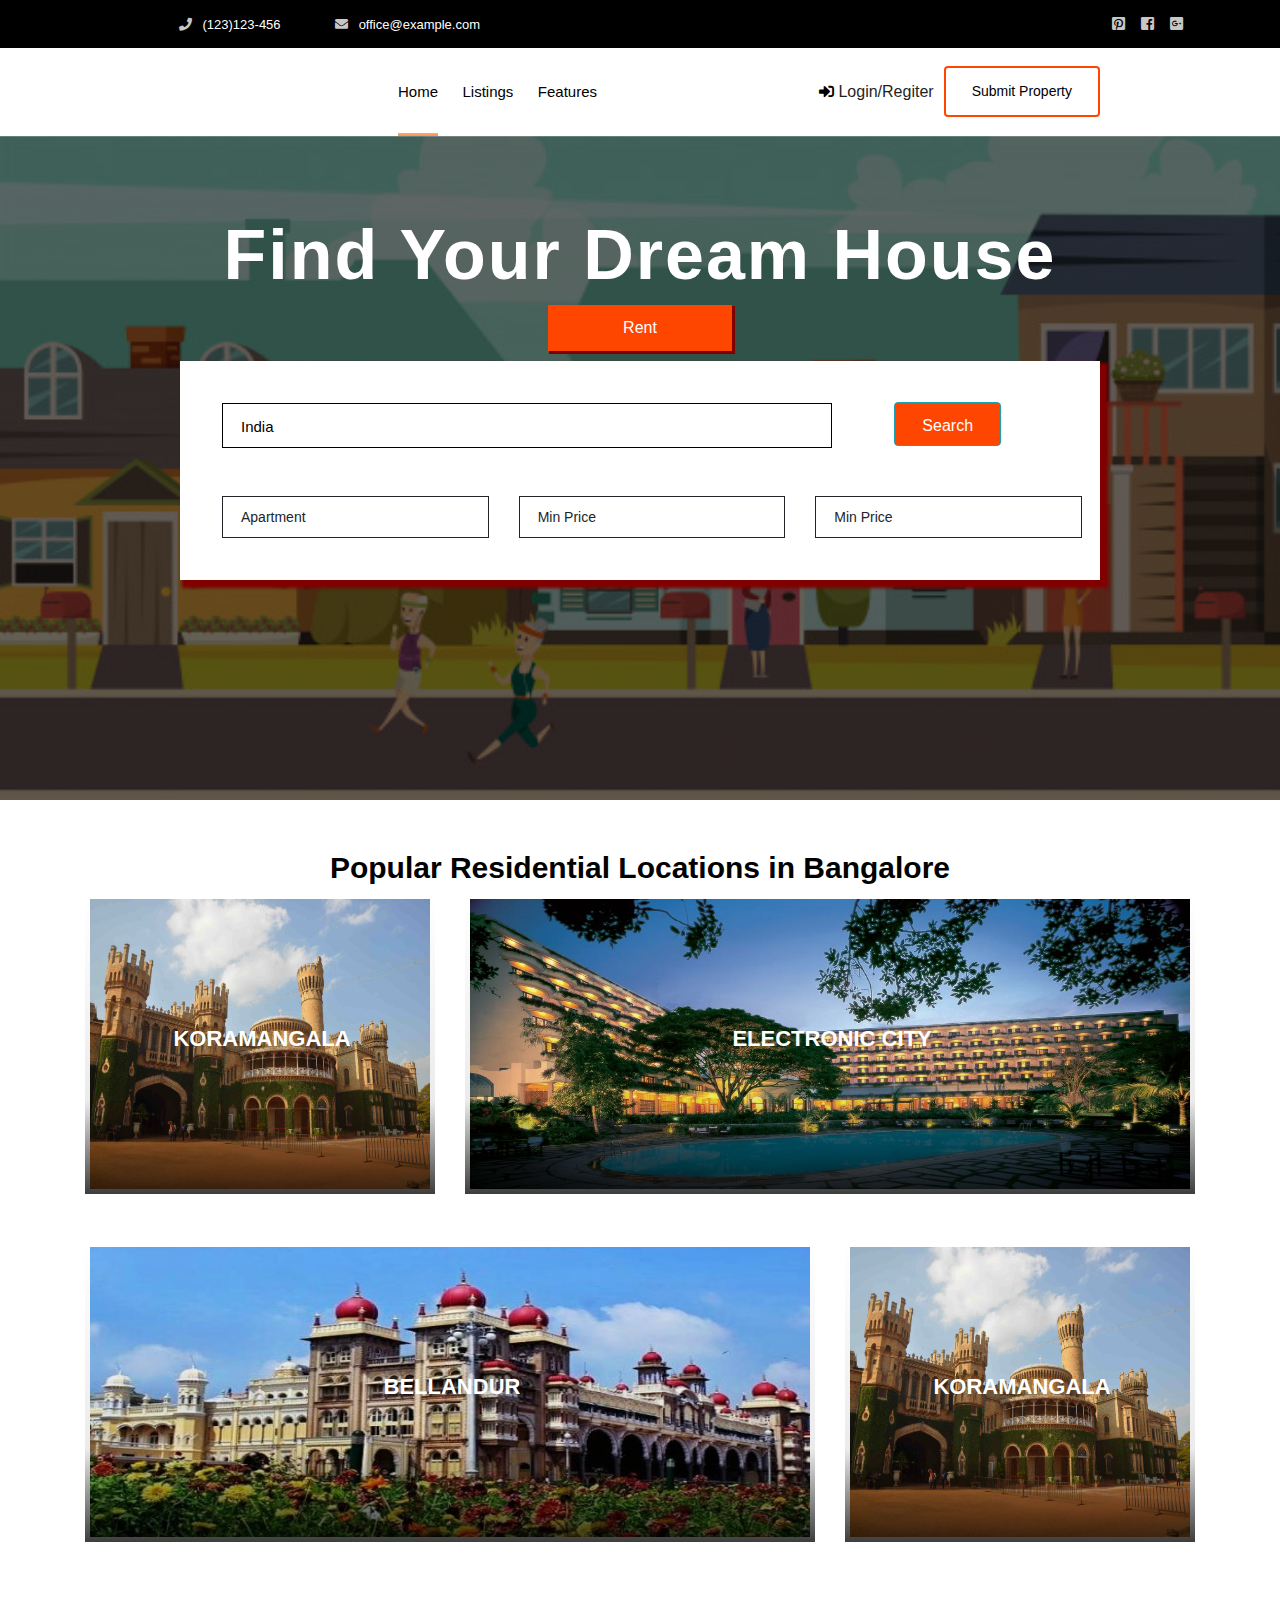
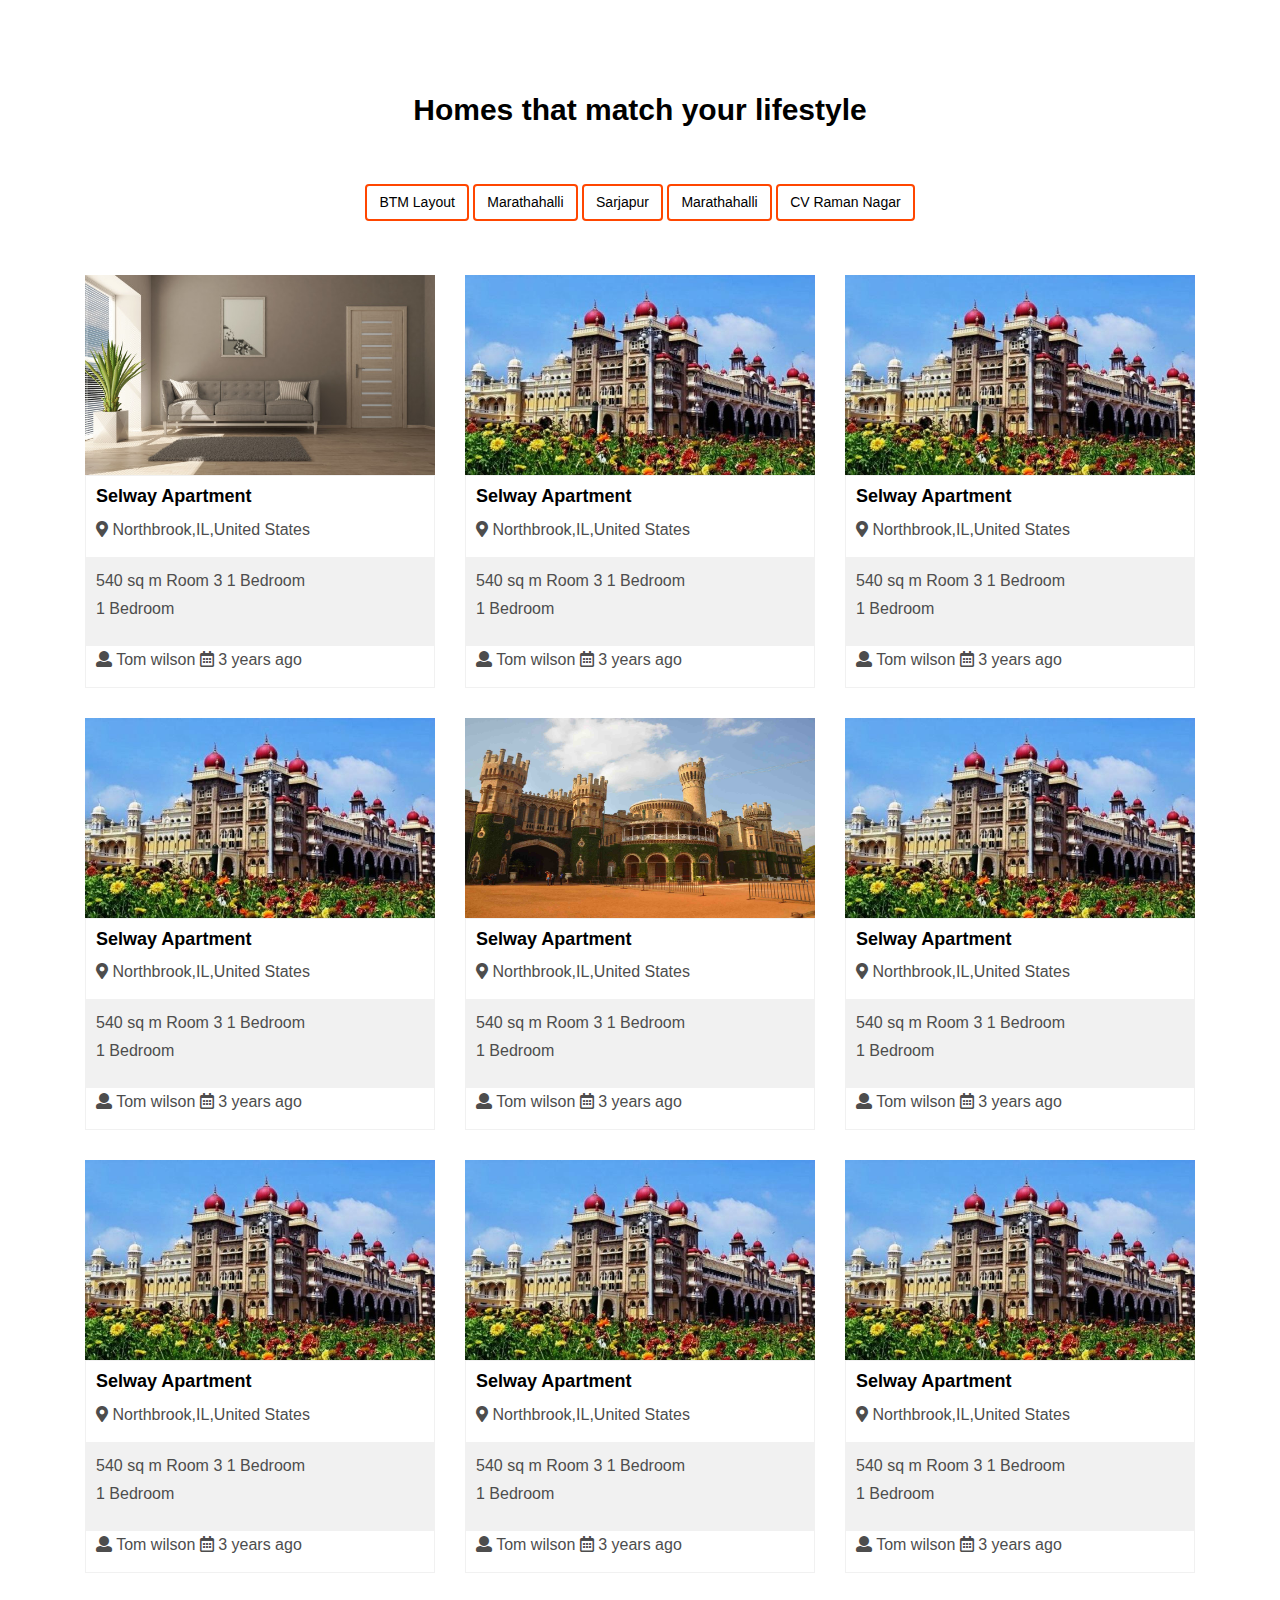
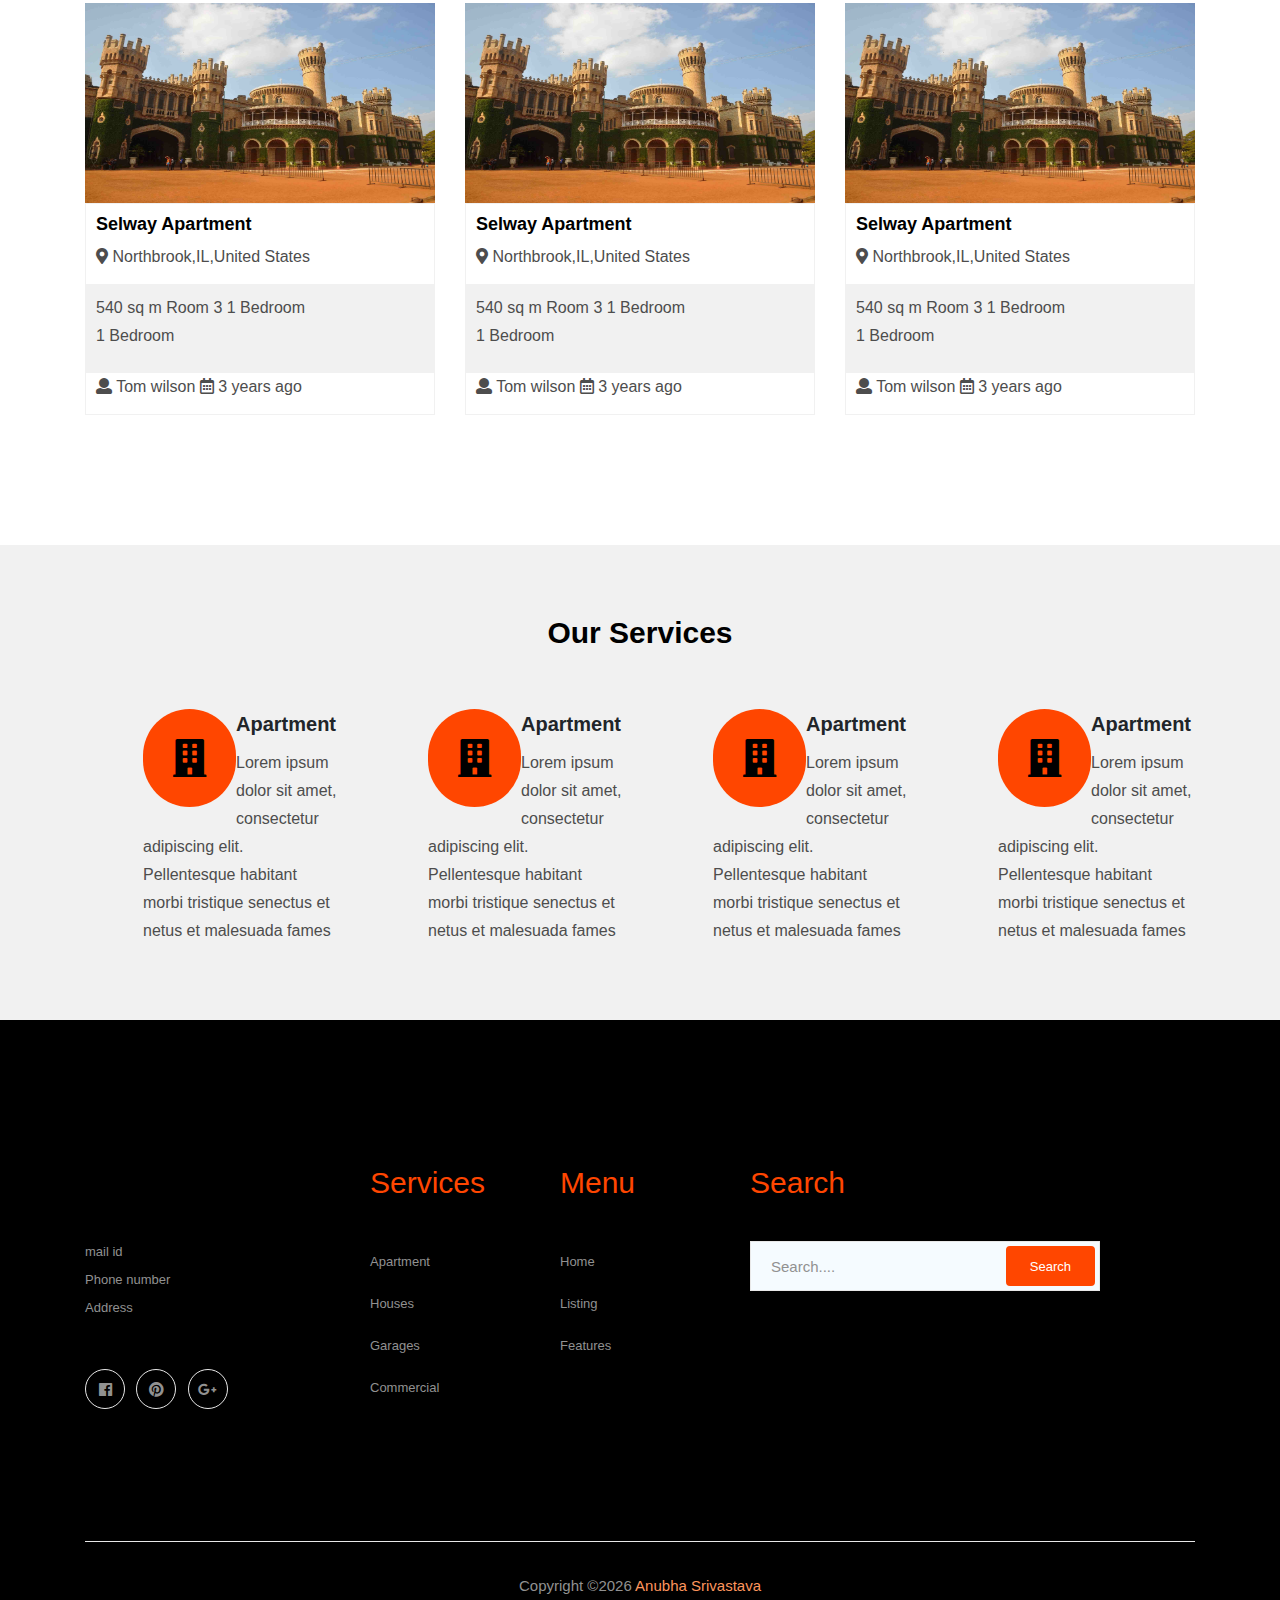
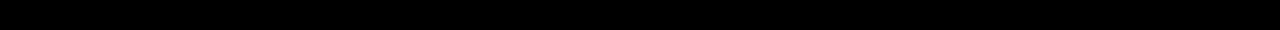
==== index.html @ 75711f3f "new design" ====
<!doctype html>
<html class="no-js" lang="zxx">

<head>
    <meta charset="utf-8">
    <meta http-equiv="x-ua-compatible" content="ie=edge">
    <title>My Rental Stay</title>
    <meta name="description" content="">
    <meta name="viewport" content="width=device-width, initial-scale=1">

  
    <link rel="shortcut icon" type="image/" href="img/">


    <!-- CSS here -->
    <link rel="stylesheet" href="css/bootstrap.min.css">
    <link rel="stylesheet" href="css/owl.carousel.min.css">
    <link rel="stylesheet" href="css/magnific-popup.css">
    <link rel="stylesheet" href="css/font-awesome.min.css">
    <link rel="stylesheet" href="css/themify-icons.css">
    <link rel="stylesheet" href="css/nice-select.css">
    <link rel="stylesheet" href="css/flaticon.css">
    <link rel="stylesheet" href="css/gijgo.css">
    <link rel="stylesheet" href="css/animate.css">
    <link rel="stylesheet" href="css/slick.css">
    <link rel="stylesheet" href="css/slicknav.css">
    <link rel="stylesheet" type="text/css" href="css/fontawesome-all.min.css">
    <link rel="stylesheet" href="https://ajax.googleapis.com/ajax/libs/jqueryui/1.11.2/themes/smoothness/jquery-ui.css">

    <link rel="stylesheet" href="css/style.css">

</head>

<body>
<!-- -->
    <!-- header-start -->
    <header>
        <div class="header-area ">
            <div class="header-top_area d-none d-lg-block">
                <div class="container">
                    <div class="row">
                        <div class="col-xl-5 col-md-5 ">
                            <div class="header_left">
                                 <div class="short_contact_list">
                                            <ul>
                                                 <li><a href="#"> <i class="fa fa-phone"></i> (123)123-456</a></li>
                                                <li><a href="#"> <i class="fa fa-envelope"></i> office@example.com</a></li>
                                            </ul>
                                        </div>
                            </div>
                        </div>
                        <div class="col-xl-7 col-md-7">
                            <div class="header_right d-flex">
                                   
                                        <div class="social_media_links">
                                            <a href="#">
                                               <i class="fab fa-pinterest-square"></i>
                                            </a>
                                            <a href="#">
                                                <i class="fab fa-facebook-square"></i>
                                            </a>
                                            <a href="#">
                                              <i class="fab fa-google-plus-square"></i>
                                            </a>
                                        </div>
                            </div>

                        </div>
                    </div>
                </div>
            </div>
            <div id="sticky-header" class="main-header-area">
                <div class="container">
                    <div class="header_bottom_border">
                        <div class="row align-items-center">
                            <div class="col-xl-2 col-lg-1">
                                <div class="logo">
                                    <a href="index.html">
                                        <img src="img/" alt="">
                                    </a>
                                </div>
                            </div>
                            <div class="col-xl-5 col-lg-6">
                                <div class="main-menu  d-none d-lg-block">
                                    <nav>
                                        <ul id="navigation">
                                            <li><a class="active" href="#">home</a></li>
                                            <li><a href="#l">Listings</a></li>
                                            <li><a href="#">Features<i class="ti-angle-down"></i></a>
                                            </li>
                                        </ul>
                                    </nav>
                                </div>
                            </div>
                            <div class="col-xl-4 col-lg-4 d-none d-lg-block">
                                <div class="Appointment">
                                    <div class="search_btn">
                                        <a href="#"><i class="fa fa-sign-in-alt" style="color: black;"></i> Login</a>/<a href="#">Regiter</a>
                                    </div>
                                    <div class="book_btn d-none d-lg-block">
                                        <a  href="#" class="btn btn-info" role="button" type="submit">Submit Property</a>
                                    </div>
                                </div>
                            </div>
                            <div class="col-12">
                                <div class="mobile_menu d-block d-lg-none"></div>
                            </div>
                        </div>
                    </div>

                </div>
            </div>
        </div>
    </header>
    <!-- header-end -->

    <!-- slider_area_start -->
    <div class="slider_area">
            <div class="single_slider  d-flex align-items-center slider_bg_1">
                    <div class="container">
                        <div class="row align-items-center">
                            <div class="col-xl-10 offset-xl-1">
                                <div class="slider_text text-center justify-content-center">
                                    <h3>Find your Dream House</h3>
                                    <div class="rent button">
                                   <a href="#">Rent</a></div>
                                </div>
                                <div class="property_form">
                                    <form action="#">
                                        <div class="row" >
                                            <div class="col-xl-9">

                                                <div class="form_wrap d-flex">
                                                        <div class="single-field max_width ">
                                                            
                                                                <select class="wide" >
                                                                        <option data-display="India">abc</option>
                                                                        <option value="1">abc</option>
                                                                        <option value="2">India</option>
                                                                </select>
                                                            </div>
                                                        

                                                        <div class="col-xl-3">
                                                             <div class="serach_icon">
                                                                    <a href="#" class="btn btn-info" role="button" type="submit">
                                                                             <i class="ti-search"></i>  
                                                                            Search
                                                                 </a></div>
                                                                
                                                                </div></div></div></div>
                                        <br>
                                                                <div class="row">
                                                                    <div class="col-xl-4">
                                                                        
                                                        <div class="single-field  ">
                                                              
                                                                <select class="wide" >
                                                                        <option data-display="Apartment">Apartment</option>
                                                                        <option value="1">Apartment</option>
                                                                        <option value="2">Apartment</option>
                                                                </select>
                                                            </div></div>
                                                            <div class="col-xl-4">
                                                                <div class="single-field  ">
                                                          <select class="wide" >
                                                                        <option data-display="Min Price">Min Price</option>
                                                                        <option value="1">1000</option>
                                                                        <option value="2">20000</option>
                                                                </select></div></div>
                                                      <div class="col-xl-4">
                                                                <div class="single-field ">
                                                          <select class="wide" >
                                                                        <option data-display="Min Price">Max Price</option>
                                                                        <option value="1">3000</option>
                                                                        <option value="2">40000</option>
                                                                </select></div></div>
                                                     
                                                           
                                                </div>
                                     
                                        
                                    </form>
                                </div>
                            </div>
                        </div>
                    </div>
                </div>
    </div>
    <!-- slider_area_end -->

    <!-- popular_property  -->
       <section id="popular_places">
         <div class="container text-center">
         <h2>Popular Residential Locations in Bangalore</h2>
         </div>
       <div class="container">
            <div class="row  mr-10  ">
                <div class="col-md-4 ">
                    <div class="box16">
                       <a href="#"><img src="img/popular_stay/place1.jpg" width="100%"></a> 
                        <div class="box-content">
                            <h2 class="title">Koramangala</h2>
                        </div>
                    </div>
                </div>
                <div class="col-md-8">
                    <div class="box16">
                       <a href="#"><img src="img/popular_stay/place2.jpg" width="100%"></a> 
                        <div class="box-content">
                            <h2 class="title">Electronic city</h2>
                        </div>
                    </div>
                </div>
            

            </div>
           
        <br><br>
    
            <div class="row mr-10">
                 <div class="col-md-8">
                    <div class="box16">
                        <a href="#"><img src="img/popular_stay/place3.jpg" width="100%"></a> 
                        <div class="box-content">
                            <h2 class="title">Bellandur</h2>
                        </div>
                    </div>
                </div>
                 <div class="col-md-4">
                    <div class="box16">
                       <a href="#"><img src="img/popular_stay/place1.jpg" width="100%"></a> 
                        <div class="box-content">
                            <h2 class="title">Koramangala</h2>
                        </div>
                    </div>
                </div>
            
            </div>
           
    
        
           </div>
     </section>
 <!-- choose your fav place -->
 <!--     filter -->
     <section id="popular_Stay">
          <div class="container text-center">
         <h2>Homes that match your lifestyle</h2>
         </div>
         <br><br>
             <div class="container"> 
        <div class="row">
            <div class="col-md-12">
               <div align="center">
            <button class="btn btn-default filter-button" data-filter="all">BTM Layout</button>
            <button class="btn btn-default filter-button" data-filter="hdpe">Marathahalli</button>
            <button class="btn btn-default filter-button" data-filter="sprinkle">Sarjapur</button>
            <button class="btn btn-default filter-button" data-filter="spray">Marathahalli</button>
            <button class="btn btn-default filter-button" data-filter="irrigation">CV Raman Nagar</button>
        </div>
            </div>
                 </div>
        <br/>

<div class="row">

            <div class="gallery_product col-lg-4 col-md-4 col-sm-4 col-xs-6 filter hdpe">
                  <a href="#"><img src="img/popular_stay/room-5.jpg" width="100%"></a>
                <div class="image-content"><div class="image-second-part"><h4>Selway Apartment</h4>
                <p><i class="fas fa-map-marker-alt"></i> Northbrook,IL,United States</p></div>
                <div class="image-features"><p>540 sq m <span></span><span></span> Room 3 <span></span><span></span>1 Bedroom<br>
                 1 Bedroom</div>
                <div class="image-footer-part"><p><i class="fas fa-user"></i> Tom wilson<span><span></span></span> <i class="far fa-calendar-alt"></i> 3 years ago</p></div>
            </div>
    </div>
            <div class="gallery_product col-lg-4 col-md-4 col-sm-4 col-xs-6 filter sprinkle">
            <a href="#"><img src="img/popular_stay/place3.jpg" width="100%"></a>
                   <div class="image-content"><div class="image-second-part"><h4>Selway Apartment</h4>
                <p><i class="fas fa-map-marker-alt"></i> Northbrook,IL,United States</p></div>
                <div class="image-features"><p>540 sq m <span></span><span></span> Room 3 <span></span><span></span>1 Bedroom<br>
                 1 Bedroom</div>
                <div class="image-footer-part"><p><i class="fas fa-user"></i> Tom wilson<span><span></span></span> <i class="far fa-calendar-alt"></i> 3 years ago</p></div>
            </div>
            </div>

            <div class="gallery_product col-lg-4 col-md-4 col-sm-4 col-xs-6 filter hdpe">
                <a href="#"><img src="img/popular_stay/place3.jpg" width="100%"></a> 
                   <div class="image-content"><div class="image-second-part"><h4>Selway Apartment</h4>
                <p><i class="fas fa-map-marker-alt"></i> Northbrook,IL,United States</p></div>
                <div class="image-features"><p>540 sq m <span></span><span></span> Room 3 <span></span><span></span>1 Bedroom<br>
                 1 Bedroom</div>
                <div class="image-footer-part"><p><i class="fas fa-user"></i> Tom wilson<span><span></span></span> <i class="far fa-calendar-alt"></i> 3 years ago</p></div>
            </div>
            </div>

            <div class="gallery_product col-lg-4 col-md-4 col-sm-4 col-xs-6 filter irrigation">
           <a href="#"><img src="img/popular_stay/place3.jpg" width="100%"></a> 
                   <div class="image-content"><div class="image-second-part"><h4>Selway Apartment</h4>
                <p><i class="fas fa-map-marker-alt"></i> Northbrook,IL,United States</p></div>
                <div class="image-features"><p>540 sq m <span></span><span></span> Room 3 <span></span><span></span>1 Bedroom<br>
                 1 Bedroom</div>
                <div class="image-footer-part"><p><i class="fas fa-user"></i> Tom wilson<span><span></span></span> <i class="far fa-calendar-alt"></i> 3 years ago</p></div>
            </div>
            </div>

            <div class="gallery_product col-lg-4 col-md-4 col-sm-4 col-xs-6 filter spray">
               <a href="#"><img src="img/popular_stay/place1.jpg" width="100%"></a>
                   <div class="image-content"><div class="image-second-part"><h4>Selway Apartment</h4>
                <p><i class="fas fa-map-marker-alt"></i> Northbrook,IL,United States</p></div>
                <div class="image-features"><p>540 sq m <span></span><span></span> Room 3 <span></span><span></span>1 Bedroom<br>
                 1 Bedroom</div>
                <div class="image-footer-part"><p><i class="fas fa-user"></i> Tom wilson<span><span></span></span> <i class="far fa-calendar-alt"></i> 3 years ago</p></div>
            </div>
            </div>

            <div class="gallery_product col-lg-4 col-md-4 col-sm-4 col-xs-6 filter irrigation">
                <a href="#"><img src="img/popular_stay/place3.jpg" width="100%"></a>
                   <div class="image-content"><div class="image-second-part"><h4>Selway Apartment</h4>
                <p><i class="fas fa-map-marker-alt"></i> Northbrook,IL,United States</p></div>
                <div class="image-features"><p>540 sq m <span></span><span></span> Room 3 <span></span><span></span>1 Bedroom<br>
                 1 Bedroom</div>
                <div class="image-footer-part"><p><i class="fas fa-user"></i> Tom wilson<span><span></span></span> <i class="far fa-calendar-alt"></i> 3 years ago</p></div>
            </div>
            </div>

            <div class="gallery_product col-lg-4 col-md-4 col-sm-4 col-xs-6 filter spray">
                 <a href="#"><img src="img/popular_stay/place3.jpg" width="100%"></a> 
                   <div class="image-content"><div class="image-second-part"><h4>Selway Apartment</h4>
                <p><i class="fas fa-map-marker-alt"></i> Northbrook,IL,United States</p></div>
                <div class="image-features"><p>540 sq m <span></span><span></span> Room 3 <span></span><span></span>1 Bedroom<br>
                 1 Bedroom</div>
                <div class="image-footer-part"><p><i class="fas fa-user"></i> Tom wilson<span><span></span></span> <i class="far fa-calendar-alt"></i> 3 years ago</p></div>
            </div>
            </div>

            <div class="gallery_product col-lg-4 col-md-4 col-sm-4 col-xs-6 filter irrigation">
                 <a href="#"><img src="img/popular_stay/place3.jpg" width="100%"></a> 
                   <div class="image-content"><div class="image-second-part"><h4>Selway Apartment</h4>
                <p><i class="fas fa-map-marker-alt"></i> Northbrook,IL,United States</p></div>
                <div class="image-features"><p>540 sq m <span></span><span></span> Room 3 <span></span><span></span>1 Bedroom<br>
                 1 Bedroom</div>
                <div class="image-footer-part"><p><i class="fas fa-user"></i> Tom wilson<span><span></span></span> <i class="far fa-calendar-alt"></i> 3 years ago</p></div>
            </div>
            </div>

            <div class="gallery_product col-lg-4 col-md-4 col-sm-4 col-xs-6 filter irrigation">
                <a href="#"><img src="img/popular_stay/place3.jpg" width="100%"></a>
                   <div class="image-content"><div class="image-second-part"><h4>Selway Apartment</h4>
                <p><i class="fas fa-map-marker-alt"></i> Northbrook,IL,United States</p></div>
                <div class="image-features"><p>540 sq m <span></span><span></span> Room 3 <span></span><span></span>1 Bedroom<br>
                 1 Bedroom</div>
                <div class="image-footer-part"><p><i class="fas fa-user"></i> Tom wilson<span><span></span></span> <i class="far fa-calendar-alt"></i> 3 years ago</p></div>
            </div>
            </div>

            <div class="gallery_product col-lg-4 col-md-4 col-sm-4 col-xs-6 filter hdpe">
                <a href="#"><img src="img/popular_stay/place1.jpg" width="100%"></a>
                   <div class="image-content"><div class="image-second-part"><h4>Selway Apartment</h4>
                <p><i class="fas fa-map-marker-alt"></i> Northbrook,IL,United States</p></div>
                <div class="image-features"><p>540 sq m <span></span><span></span> Room 3 <span></span><span></span>1 Bedroom<br>
                 1 Bedroom</div>
                <div class="image-footer-part"><p><i class="fas fa-user"></i> Tom wilson<span><span></span></span> <i class="far fa-calendar-alt"></i> 3 years ago</p></div>
            </div>
            </div>

            <div class="gallery_product col-lg-4 col-md-4 col-sm-4 col-xs-6 filter spray">
               <a href="#"><img src="img/popular_stay/place1.jpg" width="100%"></a>
                   <div class="image-content"><div class="image-second-part"><h4>Selway Apartment</h4>
                <p><i class="fas fa-map-marker-alt"></i> Northbrook,IL,United States</p></div>
                <div class="image-features"><p>540 sq m <span></span><span></span> Room 3 <span></span><span></span>1 Bedroom<br>
                 1 Bedroom</div>
                <div class="image-footer-part"><p><i class="fas fa-user"></i> Tom wilson<span><span></span></span> <i class="far fa-calendar-alt"></i> 3 years ago</p></div>
            </div>
            </div>

            <div class="gallery_product col-lg-4 col-md-4 col-sm-4 col-xs-6 filter sprinkle">
                <a href="#"><img src="img/popular_stay/place1.jpg" width="100%"></a>
                   <div class="image-content"><div class="image-second-part"><h4>Selway Apartment</h4>
                <p><i class="fas fa-map-marker-alt"></i> Northbrook,IL,United States</p></div>
                <div class="image-features"><p>540 sq m <span></span><span></span> Room 3 <span></span><span></span>1 Bedroom<br>
                 1 Bedroom</div>
                <div class="image-footer-part"><p><i class="fas fa-user"></i> Tom wilson<span><span></span></span> <i class="far fa-calendar-alt"></i> 3 years ago</p></div>
            </div>
            </div>
        </div>
    </div>
</section>
 <!-- choose your fav place ends -->

    <!-- services  -->
      

<section id="services">
    <div class="services-top">
        <div class="container">
            <div class="row text-center">
             <div class="container text-center">
         <h2>Our Services</h2>
         </div>
            </div>
            <div class="row">
                <div class="col-md-offset-1 col-sm-12 col-md-12 col-md-10">
                    <div class="services-list">
                        <div class="row">
                            <div class="col-sm-6 col-md-3 col-md-3">
                                <div class="service-block" style="visibility: visible;">
                                    <div class="text-block">
                                           <div class="ico fa fa-building highlight"></div>
                                        <div class="name">Apartment</div>
                                        <div class="info"></div>
                                        <div class="text"><p>Lorem ipsum dolor sit amet, consectetur adipiscing elit. Pellentesque habitant morbi tristique senectus et netus et malesuada fames</p> </div>
                                    </div>
                                </div>
                            </div>
                           <div class="col-sm-6 col-md-3 col-md-3">
                                <div class="service-block" style="visibility: visible;">
                                    <div class="text-block">
                                           <div class="ico fa fa-building highlight"></div>
                                        <div class="name">Apartment</div>
                                        <div class="info"></div>
                                        <div class="text"><p>Lorem ipsum dolor sit amet, consectetur adipiscing elit. Pellentesque habitant morbi tristique senectus et netus et malesuada fames</p> </div>
                                    </div>
                                </div>
                            </div>
                             <div class="col-sm-6 col-md-3 col-md-3">
                                <div class="service-block" style="visibility: visible;">
                                    <div class="text-block">
                                           <div class="ico fa fa-building highlight"></div>
                                        <div class="name">Apartment</div>
                                        <div class="info"></div>
                                        <div class="text"><p>Lorem ipsum dolor sit amet, consectetur adipiscing elit. Pellentesque habitant morbi tristique senectus et netus et malesuada fames</p> </div>
                                    </div>
                                </div>
                            </div>
                        <div class="col-sm-6 col-md-3 col-md-3">
                                <div class="service-block" style="visibility: visible;">
                                    <div class="text-block">
                                           <div class="ico fa fa-building highlight"></div>
                                        <div class="name">Apartment</div>
                                        <div class="info"></div>
                                        <div class="text"><p>Lorem ipsum dolor sit amet, consectetur adipiscing elit. Pellentesque habitant morbi tristique senectus et netus et malesuada fames</p> </div>
                                    </div>
                                </div>
                            </div>
                        </div>
                    </div>
                </div>
            </div>
        </div>
    </div>
</section>

    <!-- services  -->

    <!-- footer start -->
    <footer class="footer">
        <div class="footer_top">
            <div class="container">
                <div class="row">
                    <div class="col-xl-3 col-md-6 col-lg-3">
                        <div class="footer_widget">
                            <div class="footer_logo">
                                <a href="#">
                                    <img src="img/" alt="">
                                </a>
                            </div>
                            <p>
                                    <a href="#">mail id</a> <br>
                                    Phone number<br>
                                    Address
                            </p>
                            <div class="socail_links">
                                <ul>
                                    <li>
                                        <a href="#">
                                           <i class="fab fa-facebook"></i>
                                        </a>
                                    </li>
                                    <li>
                                        <a href="#">
                                           <i class="fab fa-pinterest"></i>
                                        </a>
                                    </li>
                                    <li>
                                        <a href="#">
                                            <i class="fab fa-google-plus-g"></i>
                                        </a>
                                    </li>
                                </ul>
                            </div>

                        </div>
                    </div>
                    <div class="col-xl-2 col-md-6 col-lg-3">
                        <div class="footer_widget">
                            <h2 class="footer_title">
                                    Services
                            </h2>
                            <ul>
                                <li><a href="#">Apartment</a></li>
                                <li><a href="#"> Houses</a></li>
                                <li><a href="#">Garages</a></li>
                                <li><a href="#">Commercial</a></li>
                            </ul>

                        </div>
                    </div>
                    <div class="col-xl-2 col-md-6 col-lg-2">
                        <div class="footer_widget">
                            <h3 class="footer_title">
                                    Menu
                            </h3>
                            <ul>
                                <li><a href="#">Home</a></li>
                                <li><a href="#">Listing</a></li>
                                <li><a href="#"> Features</a></li>
                                <li><a href="#"></a></li>
                            </ul>
                        </div>
                    </div>
                    <div class="col-xl-4 col-md-6 col-lg-4">
                            <div class="footer_widget">
                                    <h3 class="footer_title">
                                           Search
                                    </h3>
                                    <form action="#" class="newsletter_form">
                                        <input type="text" placeholder="Search....">
                                        <button type="submit" class="btn btn-info" role="button">Search</button>
                                    </form>
                                    <p class="newsletter_text"></p>
                                </div>
                    </div>
                </div>
            </div>
        </div>
        <div class="copy-right_text">
            <div class="container">
                <div class="footer_border"></div>
                <div class="row">
                    <div class="col-xl-12">
                        <p class="copy_right text-center">
                           
Copyright &copy;<script>document.write(new Date().getFullYear());</script>  <a href="#">Anubha Srivastava</a>
                        </p>
                    </div>
                </div>
            </div>
        </div>
    </footer>
    <!--/ footer end  -->

    <!-- link that opens popup -->
    
    <script src="https://cdnjs.cloudflare.com/ajax/libs/jquery/3.2.1/jquery.min.js"></script>
    <script src="https://static.codepen.io/assets/common/stopExecutionOnTimeout-de7e2ef6bfefd24b79a3f68b414b87b8db5b08439cac3f1012092b2290c719cd.js"></script>

    <script src=" https://cdnjs.cloudflare.com/ajax/libs/jqueryui/1.12.1/jquery-ui.min.js"> </script>
    <!-- JS here -->
    <script src="js/vendor/modernizr-3.5.0.min.js"></script>
    <!-- <script src="js/vendor/jquery-1.12.4.min.js"></script> -->
    <script src="js/popper.min.js"></script>
    <script src="js/bootstrap.min.js"></script>
    <script src="js/owl.carousel.min.js"></script>
    <script src="js/isotope.pkgd.min.js"></script>
    <script src="js/ajax-form.js"></script>
    <script src="js/waypoints.min.js"></script>
    <script src="js/jquery.counterup.min.js"></script>
    <script src="js/imagesloaded.pkgd.min.js"></script>
    <script src="js/scrollIt.js"></script>
    <script src="js/jquery.scrollUp.min.js"></script>
    <script src="js/wow.min.js"></script>
    <script src="js/nice-select.min.js"></script>
    <script src="js/jquery.slicknav.min.js"></script>
    <script src="js/jquery.magnific-popup.min.js"></script>
    <script src="js/plugins.js"></script>
    <!-- <script src="js/gijgo.min.js"></script> -->
    <script src="js/slick.min.js"></script>
   

    
    <!--contact js-->
    <script src="js/contact.js"></script>
    <script src="js/jquery.ajaxchimp.min.js"></script>
    <script src="js/jquery.form.js"></script>
    <script src="js/jquery.validate.min.js"></script>
    <script src="js/mail-script.js"></script>


    <script src="js/main.js"></script>
    <script>
        function collision($div1, $div2) {
            var x1 = $div1.offset().left;
            var w1 = 40;
            var r1 = x1 + w1;
            var x2 = $div2.offset().left;
            var w2 = 40;
            var r2 = x2 + w2;

            if (r1 < x2 || x1 > r2)
                return false;
            return true;
        }
        // Fetch Url value 
        var getQueryString = function (parameter) {
            var href = window.location.href;
            var reg = new RegExp('[?&]' + parameter + '=([^&#]*)', 'i');
            var string = reg.exec(href);
            return string ? string[1] : null;
        };
        // End url 
        // // slider call
        $('#slider').slider({
            range: true,
            min: 20,
            max: 200,
            step: 1,
            values: [getQueryString('minval') ? getQueryString('minval') : 20, getQueryString('maxval') ?
                getQueryString('maxval') :200
            ],

            slide: function (event, ui) {

                $('.ui-slider-handle:eq(0) .price-range-min').html( ui.values[0] + 'K');
                $('.ui-slider-handle:eq(1) .price-range-max').html( ui.values[1] + 'K');
                $('.price-range-both').html('<i>K' + ui.values[0] + ' - </i>K' + ui.values[1]);

                // get values of min and max
                $("#minval").val(ui.values[0]);
                $("#maxval").val(ui.values[1]);

                if (ui.values[0] == ui.values[1]) {
                    $('.price-range-both i').css('display', 'none');
                } else {
                    $('.price-range-both i').css('display', 'inline');
                }

                if (collision($('.price-range-min'), $('.price-range-max')) == true) {
                    $('.price-range-min, .price-range-max').css('opacity', '0');
                    $('.price-range-both').css('display', 'block');
                } else {
                    $('.price-range-min, .price-range-max').css('opacity', '1');
                    $('.price-range-both').css('display', 'none');
                }

            }
        });

        $('.ui-slider-range').append('<span class="price-range-both value"><i>' + $('#slider').slider('values', 0) +
            ' - </i>' + $('#slider').slider('values', 1) + '</span>');

        $('.ui-slider-handle:eq(0)').append('<span class="price-range-min value">' + $('#slider').slider('values', 0) +
            'k</span>');

        $('.ui-slider-handle:eq(1)').append('<span class="price-range-max value">' + $('#slider').slider('values', 1) +
            'k</span>');
    </script>
         <script>
     $(document).ready(function(){

    $(".filter-button").click(function(){
        var value = $(this).attr('data-filter');
        
        if(value == "all")
        {
            //$('.filter').removeClass('hidden');
            $('.filter').show('1000');
        }
        else
        {
//            $('.filter[filter-item="'+value+'"]').removeClass('hidden');
//            $(".filter").not('.filter[filter-item="'+value+'"]').addClass('hidden');
            $(".filter").not('.'+value).hide('3000');
            $('.filter').filter('.'+value).show('3000');
            
        }
    });
    
    if ($(".filter-button").removeClass("active")) {
$(this).removeClass("active");
}
$(this).addClass("active");

});
     </script>
</body>

</html>
---- css/nice-select.css ----
/*.nice-select {
  -webkit-tap-highlight-color: transparent;
  background-color: #fff;
  border-radius: 5px;
  border: solid 1px #e8e8e8;
  box-sizing: border-box;
  clear: both;
  cursor: pointer;
  display: block;
  float: left;
  font-family: inherit;
  font-size: 14px;
  font-weight: normal;
  height: 42px;
  line-height: 40px;
  outline: none;
  padding-left: 18px;
  padding-right: 30px;
  position: relative;
  text-align: left !important;
  -webkit-transition: all 0.2s ease-in-out;
  transition: all 0.2s ease-in-out;
  -webkit-user-select: none;
     -moz-user-select: none;
      -ms-user-select: none;
          user-select: none;
  white-space: nowrap;
  width: auto; }*/
  .nice-select {
    -webkit-tap-highlight-color: transparent;
    background-color: #fff;
    /* border-radius: 5px; */
    border: solid 1px;
    box-sizing: border-box;
    clear: both;
    cursor: pointer;
    display: block;
    float: left;
    font-family: inherit;
    font-size: 14px;
    font-weight: normal;
    height: 42px;
    line-height: 40px;
    outline: none;
    padding-left: 18px;
    padding-right: 30px;
    position: relative;
    text-align: left !important;
    -webkit-transition: all 0.2s ease-in-out;
    transition: all 0.2s ease-in-out;
    -webkit-user-select: none;
    -moz-user-select: none;
    -ms-user-select: none;
    user-select: none;
    white-space: nowrap;
    width: auto;
    margin: 12px;
}
  .nice-select:hover {
    border-color: #dbdbdb; }
  .nice-select:active, .nice-select.open, .nice-select:focus {
    border-color: #999; }


  .nice-select.disabled {
    border-color: #ededed;
    color: #999;
    pointer-events: none; }
    .nice-select.disabled:after {
      border-color: #cccccc; }
  .nice-select.wide {
    width: 100%; }
    .nice-select.wide .list {
      left: 0 !important;
      right: 0 !important; }
  .nice-select.right {
    float: right; }
    .nice-select.right .list {
      left: auto;
      right: 0; }
  .nice-select.small {
    font-size: 12px;
    height: 36px;
    line-height: 34px; }
    .nice-select.small:after {
      height: 4px;
      width: 4px; }
    .nice-select.small .option {
      line-height: 34px;
      min-height: 34px; }
  .nice-select .list {
    background-color: #fff;
    border-radius: 5px;
    box-shadow: 0 0 0 1px rgba(68, 68, 68, 0.11);
    box-sizing: border-box;
    margin-top: 4px;
    opacity: 0;
    overflow: hidden;
    padding: 0;
    pointer-events: none;
    position: absolute;
    top: 100%;
    left: 0;
    -webkit-transform-origin: 50% 0;
        -ms-transform-origin: 50% 0;
            transform-origin: 50% 0;
    -webkit-transform: scale(0.75) translateY(-21px);
        -ms-transform: scale(0.75) translateY(-21px);
            transform: scale(0.75) translateY(-21px);
    -webkit-transition: all 0.2s cubic-bezier(0.5, 0, 0, 1.25), opacity 0.15s ease-out;
    transition: all 0.2s cubic-bezier(0.5, 0, 0, 1.25), opacity 0.15s ease-out;
    z-index: 9; }
    .nice-select .list:hover .option:not(:hover) {
      background-color: transparent !important; }
  .nice-select .option {
    cursor: pointer;
    font-weight: 400;
    line-height: 40px;
    list-style: none;
    min-height: 40px;
    outline: none;
    padding-left: 18px;
    padding-right: 29px;
    text-align: left;
    -webkit-transition: all 0.2s;
    transition: all 0.2s; }
    .nice-select .option:hover, .nice-select .option.focus, .nice-select .option.selected.focus {
      background-color: #f6f6f6; }
    .nice-select .option.selected {
      font-weight: bold; }
    .nice-select .option.disabled {
      background-color: transparent;
      color: #999;
      cursor: default; }

.no-csspointerevents .nice-select .list {
  display: none; }

.no-csspointerevents .nice-select.open .list {
  display: block; }





  /* ,,,,,,,,,,,,,,,, */


  .nice-select:after {
    content: "\e64b";
    display: block;
    height: 5px;
    margin-top: -5px;
    pointer-events: none;
    position: absolute;
    right: 30px;
    top: 8px;
    transition: all 0.15s ease-in-out;
    width: 5px;
    font-family: 'themify';
    color: #ddd; }

    .nice-select.open:after {
 }
    .nice-select.open .list {
      opacity: 1;
      pointer-events: auto;
      -webkit-transform: scale(1) translateY(0);
          -ms-transform: scale(1) translateY(0);
              transform: scale(1) translateY(0); }
---- css/flaticon.css ----
/*
  	Flaticon icon font: Flaticon
  	Creation date: 07/09/2019 08:07
  	*/

	  @font-face {
		font-family: "Flaticon";
		src: url("../fonts/Flaticon.eot");
		src: url("../fonts/Flaticon.eot");
		src: url("../fonts/Flaticon.eot?#iefix") format("embedded-opentype"),
			 url("../fonts/Flaticon.woff2") format("woff2"),
			 url("../fonts/Flaticon.woff") format("woff"),
			 url("../fonts/Flaticon.ttf") format("truetype"),
			 url("../fonts/Flaticon.svg#Flaticon") format("svg");
		font-weight: normal;
		font-style: normal;
	  }
	  
	  @media screen and (-webkit-min-device-pixel-ratio:0) {
		@font-face {
		  font-family: "Flaticon";
		  src: url("./Flaticon.svg#Flaticon") format("svg");
		}
	  }
	  
	  [class^="flaticon-"]:before, [class*=" flaticon-"]:before,
	  [class^="flaticon-"]:after, [class*=" flaticon-"]:after {   
		font-family: Flaticon;
			  font-size: 20px;
	  font-style: normal;
	  margin-left: 20px;
	  }
	  
	.flaticon-legal-paper:before {
		content: "\e001";
	}
	.flaticon-case:before {
		content: "\e002";
	}
	.flaticon-survey:before {
		content: "\e003";
	}
	.flaticon-bar-chart:before {
		content: "\e004";
	}
	.flaticon-controls:before {
		content: "\e005";
	}
	.flaticon-puzzle:before {
		content: "\e006";
	}
	.flaticon-right:before {
		content: "\e007";
	}
---- css/gijgo.css ----
.gj-button {
    background-color: #f5f5f5;
    border: 1px solid #ddd;
    color: #000;
    border-radius: 3px;
    padding: 6px 10px;
    cursor: pointer;
}

.gj-unselectable {
    -webkit-touch-callout: none;
    -webkit-user-select: none;
    -khtml-user-select: none;
    -moz-user-select: none;
    -ms-user-select: none;
    user-select: none;
}

.gj-row {
    display: -webkit-box;
    display: -ms-flexbox;
    display: flex;
    -ms-flex-wrap: wrap;
    flex-wrap: wrap;
}

.gj-margin-left-5 {
    margin-left: 5px;
}

.gj-margin-left-10 {
    margin-left: 10px;
}

.gj-width-full {
    width: 100%;
}

.gj-cursor-pointer {
    cursor: pointer;
}

.gj-text-align-center {
    text-align: center;
}

.gj-font-size-16 {
    font-size: 16px;
}

.gj-hidden {
    display: none;
}

/** Material Design */
.gj-button-md {
    background: 0 0;
    border: none;
    border-radius: 2px;
    color: rgba(0, 0, 0, 0.87);
    position: relative;
    height: 36px;
    margin: 0;
    min-width: 64px;
    padding: 0 16px;
    display: inline-block;
    font-family: "Roboto","Helvetica","Arial",sans-serif;
    font-size: 1rem;
    font-weight: 500;
    text-transform: uppercase;
    letter-spacing: 0;
    overflow: hidden;
    will-change: box-shadow;
    transition: box-shadow .2s cubic-bezier(.4,0,1,1),background-color .2s cubic-bezier(.4,0,.2,1),color .2s cubic-bezier(.4,0,.2,1);
    outline: none;
    cursor: pointer;
    text-decoration: none;
    text-align: center;
    line-height: 36px;
    vertical-align: middle;
    overflow: hidden;
    -webkit-user-select: none;
    -moz-user-select: none;
    -ms-user-select: none;
    user-select: none;
}

.gj-button-md:hover {
    background-color: rgba(158,158,158,.2);
}

.gj-button-md:disabled {
    color: rgba(0,0,0,.26);
    background: 0 0;
}

.gj-button-md .material-icons,
.gj-button-md .gj-icon {
    vertical-align: middle;
    /*font-size: 1.3rem;
    margin-right: 4px;*/
}

.gj-button-md.gj-button-md-icon {
    width: 24px;
    height: 31px;
    min-width: 24px;
    padding: 0px;
    display: table;
}

.gj-button-md.gj-button-md-icon .material-icons,
.gj-button-md.gj-button-md-icon .gj-icon {
    display: table-cell;
    margin-right: 0px;
    width: 24px;
    height: 24px;
}

.gj-button-md.active {
    background-color: rgba(158,158,158,.4);
}

.gj-button-md-group {
    position: relative;
    display: inline-block;
    vertical-align: middle;
}

.gj-textbox-md {
    border: none;
    border-bottom: 1px solid rgba(0,0,0,.42);
    display: block;
    font-family: "Helvetica","Arial",sans-serif;
    font-size: 16px;
    line-height: 16px;
    padding: 4px 0px;
    margin: 0;
    width: 100%;
    background: 0 0;
    text-align: left;
    color: rgba(0,0,0,.87);
}

.gj-textbox-md:focus,
.gj-textbox-md:active {
    border-bottom: 2px solid rgba(0,0,0,.42);
    outline: none;
}

.gj-textbox-md::placeholder {
    color: #8e8e8e;
}

.gj-textbox-md:-ms-input-placeholder {
    color: #8e8e8e;
}

.gj-textbox-md::-ms-input-placeholder {
    color: #8e8e8e;
}

.gj-md-spacer-24 {
    min-width: 24px;
    width: 24px;
    display: inline-block;
}

.gj-md-spacer-32 {
    min-width: 32px;
    width: 32px;
    display: inline-block;
}

.gj-modal {
    position: fixed;
    top: 0;
    right: 0;
    bottom: 0;
    left: 0;
    z-index: 1203;
    display: none;
    overflow: hidden;
    -webkit-overflow-scrolling: touch;
    outline: 0;
    background-color: rgba(0, 0, 0, 0.54118);
    transition: 200ms ease opacity;
    will-change: opacity;
}

/* List */
ul.gj-list li [data-role="wrapper"] {
    display: table;
    width: 100%;
}

ul.gj-list li [data-role="checkbox"] {
    display: table-cell;
    vertical-align:middle;
    text-align:center;
}

ul.gj-list li [data-role="image"] {
    display: table-cell;
    vertical-align:middle;
    text-align:center;
}

ul.gj-list li [data-role="display"] {
    display: table-cell;
    vertical-align:middle;
    cursor: pointer;
}

ul.gj-list li [data-role="display"]:empty:before {
  content: "\200b"; /* unicode zero width space character */
}

/* List - Bootstrap */
ul.gj-list-bootstrap {
    padding-left: 0px;
    margin-bottom: 0px;
}

ul.gj-list-bootstrap li {
    padding: 0px;
}

ul.gj-list-bootstrap li [data-role="wrapper"] {
    padding: 0px 10px;
}

ul.gj-list-bootstrap li [data-role="checkbox"] {
    width: 24px;
    padding: 3px;
}

ul.gj-list-bootstrap li [data-role="image"] {
    width: 24px;
    height: 24px;
}

ul.gj-list-bootstrap li [data-role="display"] {
    padding: 8px 0px 8px 4px;
}

.list-group-item.active ul li, .list-group-item.active:focus ul li, .list-group-item.active:hover ul li {
    text-shadow: none;
    color:initial;
}

/* List - Material Design */
ul.gj-list-md {
    padding: 0px;
    list-style: none;
    list-style-type: none;
    line-height: 24px;
    letter-spacing: 0;
    color: #616161; /* Gray 700 */
}

ul.gj-list-md li {
    display: list-item;
    list-style-type: none;
    padding: 0px;
    min-height: unset;
    box-sizing: border-box;
    align-items: center;
    cursor: default;
    overflow: hidden;

    font-family: "Roboto","Helvetica","Arial",sans-serif;
    font-size: 16px;
    font-weight: 400;
    letter-spacing: .04em;
    line-height: 1;
    
    -webkit-flex-direction: row;
    -ms-flex-direction: row;
    flex-direction: row;
    -webkit-flex-wrap: nowrap;
    -ms-flex-wrap: nowrap;
    flex-wrap: nowrap;
}

ul.gj-list-md li [data-role="checkbox"] {
    height: 24px;
    width: 24px;
}

ul.gj-list-md li [data-role="image"] {
    height: 24px;
    width: 24px;
}

ul.gj-list-md li [data-role="display"] {
    padding: 8px 0px 8px 5px;
    order: 0;
    flex-grow: 2;
    text-decoration: none;
    box-sizing: border-box;
    align-items: center;
    text-align: left;
    color: rgba(0,0,0,.87);
}

ul.gj-list-md li.disabled>[data-role="wrapper"]>[data-role="display"] {
    color: #9E9E9E; /* Gray 500 */
}

.gj-list-md-active {
    background: #e0e0e0;
    color: #3f51b5;
}


/* Picker */
.gj-picker {
    position: absolute;
    z-index: 1203;
    background-color: #fff;
}

.gj-picker .selected {
    color: #fff;
}

/* Material Design */
.gj-picker-md {
    font-family: "Roboto","Helvetica","Arial",sans-serif;
    font-size: 16px;
    font-weight: 400;
    letter-spacing: .04em;
    line-height: 1;
    color: rgba(0,0,0,.87);
    border: 1px solid #E0E0E0;
}

.gj-modal .gj-picker-md {
    border: 0px;
}

.gj-picker-md [role="header"] {
    color: rgba(255, 255, 255, 0.54);
    display: flex;
    background: #2196f3;
    align-items: baseline;
    user-select: none;
    justify-content: center;
}

.gj-picker-md [role="footer"] {
    float: right;
    padding: 10px;
}

.gj-picker-md [role="footer"] button.gj-button-md {
    color: #2196f3;
    font-weight: bold;
    font-size: 13px;
}

/* Bootstrap */
.gj-picker-bootstrap {
    border-radius: 4px;
    border: 1px solid #E0E0E0;
}

.gj-picker-bootstrap .selected {
    color: #888;
}

.gj-picker-bootstrap [role="header"] {
    background: #eee;
    color: #AAA;
}
@font-face {
    font-family: 'gijgo-material';
    src: url('../fonts/gijgo-material.eot?235541');
    src: url('../fonts/gijgo-material.eot?235541#iefix') format('embedded-opentype'), url('../fonts/gijgo-material.ttf?235541') format('truetype'), url('../fonts/gijgo-material.woff?235541') format('woff'), url('../fonts/gijgo-material.svg?235541#gijgo-material') format('svg');
    font-weight: normal;
    font-style: normal;
}

.gj-icon {
    /* use !important to prevent issues with browser extensions that change fonts */
    font-family: 'gijgo-material' !important;
    font-size: 24px;
    speak: none;
    font-style: normal;
    font-weight: normal;
    font-variant: normal;
    text-transform: none;
    line-height: 1;
    /* Enable Ligatures ================ */
    letter-spacing: 0;
    -webkit-font-feature-settings: "liga";
    -moz-font-feature-settings: "liga=1";
    -moz-font-feature-settings: "liga";
    -ms-font-feature-settings: "liga" 1;
    font-feature-settings: "liga";
    -webkit-font-variant-ligatures: discretionary-ligatures;
    font-variant-ligatures: discretionary-ligatures;
    /* Better Font Rendering =========== */
    -webkit-font-smoothing: antialiased;
    -moz-osx-font-smoothing: grayscale;
}

.gj-icon.undo:before {
    content: "\e900";
}

.gj-icon.vertical-align-top:before {
    content: "\e901";
}

.gj-icon.vertical-align-center:before {
    content: "\e902";
}

.gj-icon.vertical-align-bottom:before {
    content: "\e903";
}

.gj-icon.arrow-dropup:before {
    content: "\e904";
}

.gj-icon.clock:before {
    content: "\e905";
}

.gj-icon.refresh:before {
    content: "\e906";
}

.gj-icon.last-page:before {
    content: "\e907";
}

.gj-icon.first-page:before {
    content: "\e908";
}

.gj-icon.cancel:before {
    content: "\e909";
}

.gj-icon.clear:before {
    content: "\e90a";
}

.gj-icon.check-circle:before {
    content: "\e90b";
}

.gj-icon.delete:before {
    content: "\e90c";
}

.gj-icon.arrow-upward:before {
    content: "\e90d";
}

.gj-icon.arrow-forward:before {
    content: "\e90e";
}

.gj-icon.arrow-downward:before {
    content: "\e90f";
}

.gj-icon.arrow-back:before {
    content: "\e910";
}

.gj-icon.list-numbered:before {
    content: "\e911";
}

.gj-icon.list-bulleted:before {
    content: "\e912";
}

.gj-icon.indent-increase:before {
    content: "\e913";
}

.gj-icon.indent-decrease:before {
    content: "\e914";
}

.gj-icon.redo:before {
    content: "\e915";
}

.gj-icon.align-right:before {
    content: "\e916";
}

.gj-icon.align-left:before {
    content: "\e917";
}

.gj-icon.align-justify:before {
    content: "\e918";
}

.gj-icon.align-center:before {
    content: "\e919";
}

.gj-icon.strikethrough:before {
    content: "\e91a";
}

.gj-icon.italic:before {
    content: "\e91b";
}

.gj-icon.underlined:before {
    content: "\e91c";
}

.gj-icon.bold:before {
    content: "\e91d";
}

.gj-icon.arrow-dropdown:before {
    content: "\e91e";
}

.gj-icon.done:before {
    content: "\e91f";
}

.gj-icon.pencil:before {
    content: "\e920";
}

.gj-icon.minus:before {
    content: "\e921";
}

.gj-icon.plus:before {
    content: "\e922";
}

.gj-icon.chevron-up:before {
    content: "\e923";
}

.gj-icon.chevron-right:before {
    content: "\e924";
}

.gj-icon.chevron-down:before {
    content: "\e925";
}

.gj-icon.chevron-left:before {
    content: "\e926";
}

.gj-icon.event:before {
    content: "\e927";
}
.gj-draggable {
    cursor: move;
}
.gj-resizable-handle {
    position: absolute;
    font-size: 0.1px;
    display: block;
    -ms-touch-action: none;
    touch-action: none;
    z-index: 1203;
}

.gj-resizable-n {
    cursor: n-resize;
    height: 7px;
    width: 100%;
    top: -5px;
    left: 0;
}
.gj-resizable-e {
    cursor: e-resize;
    width: 7px;
    right: -5px;
    top: 0;
    height: 100%;
}
.gj-resizable-s {
    cursor: s-resize;
    height: 7px;
    width: 100%;
    bottom: -5px;
    left: 0;
}
.gj-resizable-w {
	cursor: w-resize;
	width: 7px;
	left: -5px;
	top: 0;
	height: 100%;
}
.gj-resizable-se {
	cursor: se-resize;
	width: 12px;
	height: 12px;
	right: 1px;
	bottom: 1px;
}
.gj-resizable-sw {
	cursor: sw-resize;
	width: 9px;
	height: 9px;
	left: -5px;
	bottom: -5px;
}
.gj-resizable-nw {
	cursor: nw-resize;
	width: 9px;
	height: 9px;
	left: -5px;
	top: -5px;
}
.gj-resizable-ne {
	cursor: ne-resize;
	width: 9px;
	height: 9px;
	right: -5px;
	top: -5px;
}

.gj-dialog-footer {
    position: absolute;
    bottom: 0px;
    width: 100%;
    margin-top: 0px;
}

.gj-dialog-scrollable [data-role="body"] {
    overflow-x: hidden;
    overflow-y: scroll;
}

/** Bootstrap 3 **/
.gj-dialog-bootstrap {
    overflow: hidden;
    z-index: 1202;
}

.gj-dialog-bootstrap [data-role="title"] {
    display: inline;
}
.gj-dialog-bootstrap [data-role="close"] {
    line-height: 1.42857143;
}

/** Bootstrap 4 **/
.gj-dialog-bootstrap4 {
    overflow: hidden;
    z-index: 1202;
}

.gj-dialog-bootstrap4 [data-role="title"] {
    display: inline;
}
.gj-dialog-bootstrap4 [data-role="close"] {
    line-height: 1.5;
}

/** Material Design **/
.gj-dialog-md {
    background-color: #FFF;
    overflow: hidden;
    border: none;
    box-shadow: 0 11px 15px -7px rgba(0,0,0,.2), 0 24px 38px 3px rgba(0,0,0,.14), 0 9px 46px 8px rgba(0,0,0,.12);
    box-sizing: border-box;
    position: relative;
    display: -webkit-box;
    display: -webkit-flex;
    display: -ms-flexbox;
    display: flex;
    -webkit-box-orient: vertical;
    -webkit-box-direction: normal;
    -webkit-flex-direction: column;
    -ms-flex-direction: column;
    flex-direction: column;
    -webkit-background-clip: padding-box;
    background-clip: padding-box;
    outline: 0;
    z-index: 1202;
}

.gj-dialog-md-header {
    padding: 24px 24px 0px 24px;
    font-family: "Roboto","Helvetica","Arial",sans-serif;
}

.gj-dialog-md-title {
    margin: 0;
    font-weight: 400;
    display: inline;
    line-height: 28px;
    font-size: 20px;
}

.gj-dialog-md-close {
    -webkit-appearance: none;
    padding: 0;
    cursor: pointer;
    background: 0 0;
    border: 0;
    float: right;
    line-height: 28px;
    font-size: 28px;
}

.gj-dialog-md-body {
    padding: 20px 24px 24px 24px;
    color: rgba(0,0,0,.54);
    font-family: "Helvetica","Arial",sans-serif;
    font-size: 14px;
    font-weight: 400;
    line-height: 20px;
}

.gj-dialog-md-footer {
    padding: 8px 8px 8px 24px;
    display: -webkit-flex;
    display: -ms-flexbox;
    display: flex;
    -webkit-flex-direction: row-reverse;
    -ms-flex-direction: row-reverse;
    flex-direction: row-reverse;
    -webkit-flex-wrap: wrap;
    -ms-flex-wrap: wrap;
    flex-wrap: wrap;

    box-sizing: border-box;
}

.gj-dialog-md-footer>*:first-child {
    margin-right: 0;
}

.gj-dialog-md-footer>* {
    margin-right: 8px;
    height: 36px;
}
DIV.gj-grid-wrapper {
    margin: auto;
    position: relative;
    clear:both;
    z-index: 1;
}

TABLE.gj-grid {
    margin: auto;    
    border-collapse: collapse;
    width: 100%;
    table-layout: fixed;
}

TABLE.gj-grid THEAD TH [data-role="selectAll"] {
    margin: auto;
}

TABLE.gj-grid THEAD TH [data-role="title"] {
    display: inline-block;
}

TABLE.gj-grid THEAD TH [data-role="sorticon"] {
    display: inline-block;
}

TABLE.gj-grid THEAD TH {
    overflow: hidden;
    text-overflow: ellipsis;
}

TABLE.gj-grid.autogrow-header-row THEAD TH {
    overflow: auto;
    text-overflow: initial;
    white-space: pre-wrap;
    -ms-word-break: break-word;
    word-break: break-word;
}

TABLE.gj-grid > tbody > tr > td {
    overflow: hidden;
    position: relative;
}

table.gj-grid tbody div[data-role="display"] {
    vertical-align: middle;
    text-indent: 0;
    white-space: pre-wrap;
    -ms-word-break: break-word;
    word-break: break-word;
}

table.gj-grid.fixed-body-rows tbody div[data-role="display"] {
    overflow: hidden;
    text-overflow: ellipsis;
    white-space: nowrap;
    -ms-word-break: initial;
    word-break: initial;
}

table.gj-grid tfoot DIV[data-role="display"] {
    vertical-align: middle;
    text-indent: 0;
    display: flex;
}

TABLE.gj-grid .fa {
    padding: 2px;
}

TABLE.gj-grid > tbody > tr > td > div {
    padding: 2px;
    overflow: hidden;
}

DIV.gj-grid-wrapper DIV.gj-grid-loading-cover
{
    background: #BBBBBB;
    opacity: 0.5;
    position: absolute;
    vertical-align: middle;
}

DIV.gj-grid-wrapper DIV.gj-grid-loading-text
{
    position: absolute;
    font-weight: bold;
}

/* Bootstrap Theme */
table.gj-grid-bootstrap thead th {
    background-color: #f5f5f5;
    vertical-align:middle;
}

table.gj-grid-bootstrap thead th [data-role="sorticon"] {
    margin-left: 5px;
}

table.gj-grid-bootstrap thead th [data-role="sorticon"] i.gj-icon,
table.gj-grid-bootstrap thead th [data-role="sorticon"] i.material-icons {
    position: absolute;
    font-size: 20px;
    top: 15px;
}

table.gj-grid-bootstrap tbody tr td div[data-role="display"] {
    padding: 0px;
}

.gj-grid-bootstrap-4 .gj-checkbox-bootstrap {
    display: inline-block;
    padding-top: 2px;
}

.gj-grid-bootstrap-4 tbody tr.active {
    background-color: rgba(0,0,0,.075);
}

/* Material Design Theme */
.gj-grid-md {
    position: relative;
    border: 1px solid #e0e0e0;
    border-collapse: collapse;
    white-space: nowrap;
    font-size: 13px;
    font-family: "Roboto","Helvetica","Arial",sans-serif;
    background-color: #fff;
}

.gj-grid-md td:first-of-type, .gj-grid-md th:first-of-type {
    padding-left: 24px;
}

.gj-grid-md th {
    position: relative;
    vertical-align: bottom;
    font-weight: 700;
    line-height: 31px;
    letter-spacing: 0;
    height: 56px;
    font-size: 12px;
    color: rgba(0,0,0,.54);
    padding-bottom: 8px;
    box-sizing: border-box;
    padding: 12px 18px;
    text-align: right;
}

.gj-grid-md td {
    position: relative;
    height: 48px;
    border-top: 1px solid #e0e0e0;
    border-bottom: 1px solid #e0e0e0;
    padding: 12px 18px;
    box-sizing: border-box;
    text-align: left;
    color: rgba(0,0,0,.87);
}

.gj-grid-md tbody tr {
    position: relative;
    height: 48px;
    transition-duration: .28s;
    transition-timing-function: cubic-bezier(.4,0,.2,1);
    transition-property: background-color;
}

.gj-grid-md tbody tr:hover {
    background-color: #EEEEEE; /* Gray 200 */
}

.gj-grid-md tbody tr.gj-grid-md-select {
    background-color: #F5F5F5; /* Grey 100 */
}


table.gj-grid-md thead th [data-role="sorticon"] {
    margin-left: 5px;
}

table.gj-grid-md thead th [data-role="sorticon"] i.gj-icon,
table.gj-grid-md thead th [data-role="sorticon"] i.material-icons {
    position: absolute;
    font-size: 16px;
    top: 19px;
}

table.gj-grid-md thead th.gj-grid-select-all {
    padding-bottom: 3px;
}
/* Hide all prioritized columns by default */
@media only all {
	th.display-1120,
	td.display-1120,
	th.display-960,
	td.display-960,
	th.display-800,
	td.display-800,
	th.display-640,
	td.display-640,
	th.display-480,
	td.display-480,
	th.display-320,
	td.display-320 {
		display: none;
	}
}

/* Show at 320px (20em x 16px) */
@media screen and (min-width: 20em) {
	TABLE.gj-grid-bootstrap th.display-320,
	TABLE.gj-grid-bootstrap td.display-320 {
		display: table-cell;
	}
}
/* Show at 480px (30em x 16px) */
@media screen and (min-width: 30em) {
	TABLE.gj-grid-bootstrap th.display-480,
	TABLE.gj-grid-bootstrap td.display-480 {
		display: table-cell;
	}
}
/* Show at 640px (40em x 16px) */
@media screen and (min-width: 40em) {
	TABLE.gj-grid-bootstrap th.display-640,
	TABLE.gj-grid-bootstrap td.display-640 {
		display: table-cell;
	}
}
/* Show at 800px (50em x 16px) */
@media screen and (min-width: 50em) {
	TABLE.gj-grid-bootstrap th.display-800,
	TABLE.gj-grid-bootstrap td.display-800 {
		display: table-cell;
	}
}
/* Show at 960px (60em x 16px) */
@media screen and (min-width: 60em) {
	TABLE.gj-grid-bootstrap th.display-960,
	TABLE.gj-grid-bootstrap td.display-960 {
		display: table-cell;
	}
}
/* Show at 1,120px (70em x 16px) */
@media screen and (min-width: 70em) {
	TABLE.gj-grid-bootstrap th.display-1120,
	TABLE.gj-grid-bootstrap td.display-1120 {
		display: table-cell;
	}
}

/* Material Design Theme */
.gj-grid-md tfoot tr th {
    padding-right: 14px;
}

.gj-grid-md tfoot tr[data-role="pager"] .gj-grid-mdl-pager-label {
    padding-left: 5px;
    padding-right: 5px;
}

.gj-grid-md tfoot tr[data-role="pager"] .gj-dropdown-md {
    margin-left: 12px;
}

.gj-grid-md tfoot tr[data-role="pager"] .gj-dropdown-md [role="presenter"] {
    font-size: 12px;
    font-weight: bold;
    color: rgba(0,0,0,.54);
}

.gj-grid-md tfoot tr[data-role="pager"] .gj-dropdown-md [role="presenter"] [role="display"] {
    text-align: right;
}

.gj-grid-md tfoot tr[data-role="pager"] .gj-grid-md-limit-select {
    margin-left: 10px;
    font-size: 12px;
    font-weight: bold;
    color: rgba(0,0,0,.54);
}

/* Bootstrap */
.gj-grid-bootstrap tfoot tr[data-role="pager"] th {
    line-height: 30px;
    background-color: #f5f5f5;
}

.gj-grid-bootstrap tfoot tr[data-role="pager"] th > div > div {
    margin-right: 5px;
}

.gj-grid-bootstrap tfoot tr[data-role="pager"] th > div > button {
    margin-right: 5px;
}

.gj-grid-bootstrap-4 tfoot tr[data-role="pager"] th > div button {
    height: 34px;
}

.gj-grid-bootstrap-4 tfoot tr[data-role="pager"] th div .gj-dropdown-bootstrap-4 .gj-dropdown-expander-mi .gj-icon {
    top: 5px;
}

.gj-grid-bootstrap-3 tfoot tr[data-role="pager"] th > div > input {
    margin-right: 5px;
    width: 40px;
    text-align: right;
    display: inline-block;
    font-weight: bold;
}

.gj-grid-bootstrap-4 tfoot tr[data-role="pager"] th > div > div.input-group {
    width: 40px;
}

.gj-grid-bootstrap-4 tfoot tr[data-role="pager"] th > div > div.input-group input {
    text-align: right;
    font-weight: bold;
    height: 34px;
    padding-top: 2px;
    padding-bottom: 6px;
}

.gj-grid-bootstrap tfoot tr[data-role="pager"] th > div > select {
    display: inline-block;
    margin-right: 5px;
    width: 60px;
}

.gj-grid-bootstrap tfoot tr[data-role="pager"] th .gj-dropdown-bootstrap .gj-list-bootstrap [data-role="display"] {
    line-height: 14px;
}

.gj-grid-bootstrap tfoot tr[data-role="pager"] th .gj-dropdown-bootstrap [role="presenter"] [role="display"] {
    font-weight: bold;
}

.gj-grid-bootstrap tfoot tr[data-role="pager"] th .gj-dropdown-bootstrap-3 [role="presenter"] {
    padding: 2px 8px;
}

.gj-grid-bootstrap tfoot tr[data-role="pager"] th .gj-dropdown-bootstrap-4 [role="presenter"] {
    padding: 1px 8px;
}
.gj-grid thead tr th div.gj-grid-column-resizer-wrapper {
    position: relative;
    width: 100%;
    height: 0px; 
    top: 0px; 
    left: 0px; 
    padding: 0px;
}

span.gj-grid-column-resizer {
    position: absolute;
    right: 0px;
    width: 10px;
    top: -100px;
    height: 300px;
    z-index: 1203;
    cursor: e-resize;
}

.gj-grid-resize-cursor {
    cursor: e-resize;
}
.gj-grid-md tbody tr.gj-grid-top-border td {
  border-top: 2px solid #777;
}
.gj-grid-md tbody tr.gj-grid-bottom-border td {
  border-bottom: 2px solid #777;
}

.gj-grid-bootstrap tbody tr.gj-grid-top-border td {
  border-top: 2px solid #777;
}
.gj-grid-bootstrap tbody tr.gj-grid-bottom-border td {
  border-bottom: 2px solid #777;
}
.gj-grid-md thead tr th.gj-grid-left-border,
.gj-grid-md tbody tr td.gj-grid-left-border
{
    border-left: 3px solid #777;
}
.gj-grid-md thead tr th.gj-grid-right-border,
.gj-grid-md tbody tr td.gj-grid-right-border
{
    border-right: 3px solid #777;
}

.gj-grid-bootstrap thead tr th.gj-grid-left-border,
.gj-grid-bootstrap tbody tr td.gj-grid-left-border
{
    border-left: 5px solid #ddd;
}
.gj-grid-bootstrap thead tr th.gj-grid-right-border,
.gj-grid-bootstrap tbody tr td.gj-grid-right-border
{
    border-right: 5px solid #ddd;
}
.gj-dirty {
    position: absolute;
    top: 0px;
    left: 0px;
    border-style: solid;
    border-width: 3px;
    border-color: #f00 transparent transparent #f00;
    padding: 0;
    overflow: hidden;
    vertical-align: top;
}

/* Material Design */
.gj-grid-md tbody tr td.gj-grid-management-column {
    padding: 3px;
}

.gj-grid-md tbody tr td[data-mode="edit"] {
    padding: 0px 18px;
}

.gj-grid-md tbody .gj-dropdown-md [role="presenter"] [role="display"] {
    padding: 0px;
}

/* Bootstrap */
.gj-grid-bootstrap tbody tr td[data-mode="edit"] {
    padding: 0px;
}

.gj-grid-bootstrap tbody tr td[data-mode="edit"] [data-role="edit"] {
    padding: 0px;
}

/* Bootstrap 3 */
.gj-grid-bootstrap-3 tbody tr td.gj-grid-management-column {
    padding: 3px;
}

.gj-grid-bootstrap-3 tbody tr td[data-mode="edit"] {
    height: 38px;
}

.gj-grid-bootstrap-3 tbody tr td[data-mode="edit"] [data-role="edit"] input[type="text"] {
    height: 37px;
    padding: 8px;
}

.gj-grid-bootstrap-3 tbody tr td[data-mode="edit"] .gj-dropdown-bootstrap [role="presenter"] {
    border: 0px;
    border-radius: 0px;
    height: 37px;
    padding-left: 8px;
}

.gj-grid-bootstrap-3 tbody tr td[data-mode="edit"] .gj-datepicker-bootstrap {
    height: 37px;
}

.gj-grid-bootstrap-3 tbody tr td[data-mode="edit"] .gj-datepicker-bootstrap [role="input"] {
    height: 37px;
    border:0px;
    border-radius: 0px;
}

.gj-grid-bootstrap-3 tbody tr td[data-mode="edit"] .gj-datepicker-bootstrap [role="right-icon"] {
    border:0px;
    border-radius: 0px;
}

.gj-grid-bootstrap-3 tbody tr td[data-mode="edit"] .gj-checkbox-bootstrap {
    display: inline-block;
    padding-top: 10px;
    height: 32px;
}

/* Bootstrap 4 */
.gj-grid-bootstrap-4 tbody tr td.gj-grid-management-column {
    padding: 6px;
}

.gj-grid-bootstrap-4 tbody tr td[data-mode="edit"] [data-role="edit"] input[type="text"] {
    height: 48px;
    padding-left: 12px;
}

.gj-grid-bootstrap-4 tbody tr td[data-mode="edit"] .gj-dropdown-bootstrap [role="presenter"] {
    border: 0px;
    border-radius: 0px;
    height: 48px;
    padding-left: 12px;
    font-family: -apple-system,system-ui,BlinkMacSystemFont,"Segoe UI",Roboto,"Helvetica Neue",Arial,sans-serif;
}

.gj-grid-bootstrap-4 tbody tr td[data-mode="edit"] .gj-dropdown-bootstrap-4 [role="expander"].gj-dropdown-expander-mi .gj-icon,
.gj-grid-bootstrap-4 tbody tr td[data-mode="edit"] .gj-dropdown-bootstrap-4 [role="expander"].gj-dropdown-expander-mi .material-icons {
    top: 13px;
}

.gj-grid-bootstrap-4 tbody tr td[data-mode="edit"] .gj-datepicker-bootstrap {
    height: 48px;
}

.gj-grid-bootstrap-4 tbody tr td[data-mode="edit"] .gj-datepicker-bootstrap [role="input"] {
    height: 48px;
    border:0px;
    border-radius: 0px;
}

.gj-grid-bootstrap-4 tbody tr td[data-mode="edit"] .gj-datepicker-bootstrap [role="right-icon"] {
    background-color: #fff;
}

.gj-grid-bootstrap-4 tbody tr td[data-mode="edit"] .gj-datepicker-bootstrap [role="right-icon"] button {
    border: 0px;
    border-radius: 0px;
    width: 43px;
    position: relative;
}

.gj-grid-bootstrap-4 tbody tr td[data-mode="edit"] .gj-datepicker-bootstrap [role="right-icon"] .gj-icon,
.gj-grid-bootstrap-4 tbody tr td[data-mode="edit"] .gj-datepicker-bootstrap [role="right-icon"] .material-icons {
    top: 13px;
    left: 10px;
    font-size: 24px;
}

.gj-grid-bootstrap-4 tbody tr td[data-mode="edit"] .gj-checkbox-bootstrap {
    display: inline-block;
    padding-top: 15px;
    height: 42px;
}
.gj-grid-md thead tr[data-role="filter"] th {
    border-top: 1px solid #e0e0e0;
}

div.gj-grid-wrapper div.gj-grid-bootstrap-toolbar {
    background-color: #f5f5f5;
    padding: 8px;
    font-weight: bold;
    border: 1px solid #ddd;
}

div.gj-grid-wrapper div.gj-grid-bootstrap-4-toolbar {
    background-color: #f5f5f5;
    padding: 12px;
    font-weight: bold;
    border: 1px solid #ddd;
}

div.gj-grid-wrapper div.gj-grid-md-toolbar {
    font-weight: bold;
    font-size: 24px;
    font-family: "Helvetica","Arial",sans-serif;
    background-color: rgb(255, 255, 255);
    
    border-top: 1px solid #e0e0e0;
    border-left: 1px solid #e0e0e0;
    border-right: 1px solid #e0e0e0;
    border-bottom: 0px;
    border-collapse: collapse;

    padding: 0 18px 0px 18px;
    line-height: 56px;
}
table.gj-grid-scrollable tbody {
    overflow-y: auto;
    overflow-x: hidden;
    display: block;
}

/* Material Design */
table.gj-grid-md.gj-grid-scrollable {
    border-bottom: 0px;
}

table.gj-grid-md.gj-grid-scrollable tbody {
    border-right: 1px solid #e0e0e0;
    border-bottom: 1px solid #e0e0e0;
}

table.gj-grid-md.gj-grid-scrollable tfoot {
    border-bottom: 1px solid #e0e0e0;
}

/* Bootstrap 3 */
table.gj-grid-bootstrap.gj-grid-scrollable {
    border-bottom: 0px;
}

table.gj-grid-bootstrap.gj-grid-scrollable tbody {
    border-right: 1px solid #ddd;
    border-bottom: 1px solid #ddd;
}

table.gj-grid-bootstrap.gj-grid-scrollable tbody tr[data-role="row"]:first-child td {
    border-top: 0px;
}

table.gj-grid-bootstrap.gj-grid-scrollable tbody tr[data-role="row"] td:first-child {
    border-left: 0px;
}

table.gj-grid-bootstrap.gj-grid-scrollable tbody tr[data-role="row"] td:last-child {
    border-right: 0px;
}

table.gj-grid-bootstrap.gj-grid-scrollable tfoot {
    border-bottom: 1px solid #ddd;
}

ul.gj-list li [data-role="spacer"] {
    display: table-cell;
}

ul.gj-list li [data-role="expander"] {
    display: table-cell;
    vertical-align:middle;
    text-align:center;
    cursor: pointer;
}

[data-type="tree"] ul li [data-role="expander"].gj-tree-material-icons-expander {
    width: 24px;
}

[data-type="tree"] ul li [data-role="expander"].gj-tree-font-awesome-expander {
    width: 24px;
}

[data-type="tree"] ul li [data-role="expander"].gj-tree-glyphicons-expander {
    width: 24px;
}

[data-type="tree"] ul li [data-role="expander"].gj-tree-glyphicons-expander .glyphicon {
    top: 4px;
    height: 24px;
}

/* Bootstrap Theme */
.gj-tree-bootstrap-3 ul.gj-list-bootstrap li {
    border: 0px;
    border-radius: 0px;
    color: #333;
}

.gj-tree-bootstrap-3 ul.gj-list-bootstrap li.active {
    color: #fff;
}

.gj-tree-bootstrap-3 ul.gj-list-bootstrap li.disabled {
    color: #777;
    background-color: #eee;
}

.gj-tree-bootstrap-4 ul.gj-list-bootstrap li {
    border: 0px;
    border-radius: 0px;
    color: #212529;
}

.gj-tree-bootstrap-4 ul.gj-list-bootstrap li.active {
    color: #fff;
}

.gj-tree-bootstrap-4 ul.gj-list-bootstrap li.disabled {
    color: #868e96;
}

.gj-tree-bootstrap-4 ul.gj-list-bootstrap li ul.gj-list-bootstrap {
    width: 100%;
}

.gj-tree-bootstrap-border ul.gj-list-bootstrap li {
    border: 1px solid #ddd;
}

.gj-tree-bootstrap-border ul.gj-list-bootstrap li ul.gj-list-bootstrap li {
    border-left: 0px;
    border-right: 0px;
}

.gj-tree-bootstrap-border ul.gj-list-bootstrap li:first-child {
    border-top-left-radius: 4px;
    border-top-right-radius: 4px;
}

.gj-tree-bootstrap-border ul.gj-list-bootstrap li:last-child {
    border-bottom-left-radius: 4px;
    border-bottom-right-radius: 4px;
}

.gj-tree-bootstrap-border ul.gj-list-bootstrap li ul.gj-list-bootstrap li:first-child {
    border-top-left-radius: 0px;
    border-top-right-radius: 0px;
}

.gj-tree-bootstrap-border ul.gj-list-bootstrap li ul.gj-list-bootstrap li:last-child {
    border-bottom: 0px;
    border-bottom-left-radius: 0px;
    border-bottom-right-radius: 0px;
}

ul.gj-list-bootstrap li [data-role="expander"].gj-tree-material-icons-expander {
    padding-top: 8px;
    padding-bottom: 4px;
}

ul.gj-list-bootstrap li [data-role="expander"].gj-tree-material-icons-expander .gj-icon {
    width: 24px;
    height: 24px;
}

/* Material Design Theme */
ul.gj-list-md li.disabled > [data-role="wrapper"] > [data-role="expander"] {
    color: #9E9E9E; /* Gray 500 */
}

.gj-tree-md-border ul.gj-list-md li {
    border: 1px solid #616161; /* Gray 700 */
    margin-bottom: -1px;
}

.gj-tree-md-border ul.gj-list-md li ul.gj-list-md li {
    border-left: 0px;
    border-right: 0px;
}

.gj-tree-md-border ul.gj-list-md li ul.gj-list-md li:last-child {
    border-bottom: 0px;
}
.gj-tree-drop-above {    
    border-top: 1px solid #000;
}

.gj-tree-drop-below {
    border-bottom: 1px solid #000;
}

.gj-tree-bootstrap-3 ul.gj-list-bootstrap li [data-role="wrapper"].drop-above {
    border-top: 2px solid #000;
}

.gj-tree-bootstrap-3 ul.gj-list-bootstrap li [data-role="wrapper"].drop-below {
    border-bottom: 2px solid #000;
}

.gj-tree-bootstrap-4 ul.gj-list-bootstrap li [data-role="wrapper"].drop-above {
    border-top: 2px solid #000;
}

.gj-tree-bootstrap-4 ul.gj-list-bootstrap li [data-role="wrapper"].drop-below {
    border-bottom: 2px solid #000;
}

.gj-tree-drag-el {
    padding: 0px;
    margin: 0px;
    z-index: 1203;
}

.gj-tree-drag-el li {
    padding: 0px;
    margin: 0px;
}

.gj-tree-drag-el [data-role="wrapper"] {
    cursor: move;
    display: table;
}

.gj-tree-drag-el [data-role="indicator"] {
    width: 14px;
    padding: 0px 3px;
    display: table-cell;
    vertical-align: middle;
    text-align: center;
}

.gj-tree-bootstrap-drag-el li.list-group-item {
    border: 0px;
    background: unset;
}

.gj-tree-bootstrap-drag-el [data-role="indicator"] {
    width: 24px;
    height: 24px;
    padding: 0px;
}

.gj-tree-md-drag-el [data-role="indicator"] {
    width: 24px;
    height: 24px;
    padding: 0px;
}
/* Bootstrap */
.gj-checkbox-bootstrap {
    min-width: 0;
    font-size: 0;
    font-weight: normal;
    margin: 0px;
    text-align: center;
    width: 18px;
    height: 18px;
    position: relative;
    display: inline;
}

.gj-checkbox-bootstrap input[type="checkbox"] {
    display: none;
    margin-bottom: -12px;
}

.gj-checkbox-bootstrap span {
    background: #fff;
    display: block;
    content: " ";
    width: 18px;
    height: 18px;
    line-height: 11px;
    font-size: 11px;
    padding: 2px;
    color: #555555;
    border: 1px solid #CCCCCC;
    border-radius: 3px;
    transition: box-shadow 0.2s linear, border-color 0.2s linear;
    cursor: pointer;
    margin: auto;
}

.gj-checkbox-bootstrap input[type="checkbox"]:focus + span:before {
    outline: 0;
    box-shadow: 0 0 0 0 #66afe9, 0 0 6px rgba(102, 175, 233, .6);
    border-color: #66afe9;
}

.gj-checkbox-bootstrap input[type="checkbox"][disabled] + span {
    opacity: 0.6;
    cursor: not-allowed;
}

/* Bootstrap 4 */
.gj-checkbox-bootstrap.gj-checkbox-bootstrap-4 span {
    line-height: 16px;
    padding: 0px;
}

.gj-checkbox-bootstrap-4.gj-checkbox-material-icons input[type="checkbox"]:checked + span:after {
    font-size: 16px;
}

.gj-checkbox-bootstrap-4.gj-checkbox-material-icons input[type="checkbox"]:indeterminate + span:after {
    font-size: 16px;
}

/* Material Design */
.gj-checkbox-md {
    min-width: 0;
    font-size: 0;
    font-weight: normal;
    margin: 0px;
    text-align: center;
    width: 16px;
    height: 16px;
    position: relative;
}

.gj-checkbox-md input[type="checkbox"] {
    display: none;
    margin-bottom: -12px;
}

.gj-checkbox-md span {
    display: inline-block;
    box-sizing: border-box;
    width: 16px;
    height: 16px;
    margin: 0;
    cursor: pointer;
    overflow: hidden;
    border: 2px solid #616161; /* Gray 700 */
    border-radius: 2px;
    z-index: 2;
}

.gj-checkbox-md input[type="checkbox"]:checked + span {
    border: 2px solid #536DFE; /* Indigo A200 */
}

.gj-checkbox-md input[type="checkbox"]:checked + span:after {
    color: #FFF;
    background-color: #536DFE; /* Indigo A200 */
    position: absolute;
    left: 1px;
    top: -15px;
}

.gj-checkbox-md input[type="checkbox"]:indeterminate + span {
    border: 2px solid #616161; /* Gray 700 */
}

.gj-checkbox-md input[type="checkbox"]:indeterminate + span:after {    
    color: #616161;/*color: rgba(0, 0, 0, 1);*/
    position: absolute;
    left: 1px;
    top: -15px;
}

.gj-checkbox-md input[type="checkbox"][disabled] + span {
    border: 2px solid #9E9E9E;
}

.gj-checkbox-md input[type="checkbox"][disabled] + span:after {
    background-color: #9E9E9E;
}

.gj-checkbox-md input[type="checkbox"][disabled]:indeterminate + span:after {
    color: #FFFFFF;
}

/* Material Icons */
.gj-checkbox-material-icons input[type="checkbox"]:checked + span:after {
    content: "\e91f";
    font-size: 14px;
    font-weight: bold;
    white-space: pre;
}

.gj-checkbox-material-icons input[type="checkbox"]:indeterminate + span:after {
    content: "\e921";
    font-size: 14px;
    font-weight: bold;
    white-space: pre;
}

/* Glyphicons */
.gj-checkbox-glyphicons input[type="checkbox"]:checked + span:after {
    display: inline-block;
    font-family: 'Glyphicons Halflings';
    content: "\e013 ";
}

.gj-checkbox-glyphicons input[type="checkbox"]:indeterminate + span:after {
    display: inline-block;
    font-family: 'Glyphicons Halflings';
    content: "\2212 ";
    padding-right: 1px;
}

/* fontawesome */
.gj-checkbox-fontawesome .fa {
    font-size: 14px;
}
.gj-checkbox-bootstrap.gj-checkbox-fontawesome .fa {
    line-height: 18px;
}

.gj-checkbox-fontawesome input[type="checkbox"]:checked + span:before {
    content: "\f00c ";
}

.gj-checkbox-fontawesome input[type="checkbox"]:indeterminate + span:before {
    content: "\f068 ";
}
.gj-editor [role="body"] {
    overflow: auto;
    outline: 0px solid transparent;
    box-sizing: border-box;
}

/* Material Design */
.gj-editor-md {
    padding: 7px;
    font-family: "Roboto","Helvetica","Arial",sans-serif;
    font-size: 14px;
    font-weight: 500;
    letter-spacing: 0;
    border: 1px solid rgba(158,158,158,.2);
}

.gj-editor-md [role="toolbar"] {
    margin-bottom: 7px;
}

.gj-editor-md [role="toolbar"] .gj-button-md {
    min-width: 54px;
    margin-right: 5px;
}

.gj-editor-md [role="toolbar"] .gj-button-md .gj-icon {
    width: 24px;
    height: 24px;
}

.gj-editor-md [role="body"] {
    border: 1px solid rgba(158,158,158,.2);
}

.gj-editor-md p {
    margin: 0;
    padding: 0;
}

.gj-editor-md blockquote {
    font-size: 14px;
}

/* Bootstrap */
.gj-editor-bootstrap {
    padding: 7px;
    border: 1px solid #eceeef;
}

.gj-editor-bootstrap [role="toolbar"] {
    margin-bottom: 7px;
}

.gj-editor-bootstrap [role="toolbar"] .btn-group {
    margin-right: 10px;
}

.gj-editor-bootstrap [role="toolbar"] button {
    height: 36px;
}

.gj-editor-bootstrap [role="body"] {
    border: 1px solid #eceeef;
}

.gj-editor-bootstrap p {
    margin: 0;
    padding: 0;
}

.gj-editor-bootstrap blockquote {
    font-size: 14px;
}
.gj-dropdown {
    position: relative;
    border-collapse: separate;
}

.gj-dropdown [role="presenter"] {
    display: table;
    cursor: pointer;
    outline: none;
    position: relative;
}

.gj-dropdown [role="presenter"] [role="display"] {
    display: table-cell;
    text-align: left;
    width: 100%;
}

.gj-dropdown [role="presenter"] [role="expander"] {
    display: table-cell;
    vertical-align:middle;
    text-align:center;
    width: 24px;
    height: 24px;
}

/* Material Design */
.gj-dropdown-md [role="presenter"] {
    font-family: "Roboto","Helvetica","Arial",sans-serif;
    font-size: 16px;
    font-weight: 400;
    letter-spacing: .04em;
    line-height: 1;
    color: rgba(0,0,0,.87);
    padding: 0px;
    border: 0px;
    border-bottom: 1px solid rgba(0,0,0,.42);
    background: transparent;
}

.gj-dropdown-md [role="presenter"]:focus,
.gj-dropdown-md [role="presenter"]:active {
    border-bottom: 2px solid rgba(0,0,0,.42);
}

.gj-dropdown-md [role="presenter"] [role="display"] {
    padding: 4px 0px;
    line-height: 18px;
}

.gj-dropdown-md [role="presenter"] [role="display"] .placeholder {
    color: #8e8e8e;
}

.gj-dropdown-list-md {
    position: absolute;
    top: 0px;
    left: 0px;
    background-color: #f5f5f5;
    color: #000;
    margin: 0px;
    z-index: 1203;
}

.gj-dropdown-list-md li:hover, .gj-dropdown-list-md li.active {
    background-color: #eee;
}

/* Bootstrap */
.gj-dropdown-bootstrap [role="presenter"] [role="display"] {
    padding-right: 5px;
}

.gj-dropdown-bootstrap [role="presenter"] [role="expander"] {
    padding-left: 5px;
}

.gj-dropdown-bootstrap [role="presenter"] [role="expander"].gj-dropdown-expander-mi {
    width: 24px;
}

.gj-dropdown-bootstrap-3 [role="presenter"] [role="display"] {
    line-height: 20px;
}

.gj-dropdown-bootstrap-3 [role="presenter"] [role="display"] .placeholder {
    color: #9999b3;
}

.gj-dropdown-bootstrap-3 [role="presenter"] [role="expander"] {
    width: 20px;
    height: 20px;
}

.gj-dropdown-bootstrap-3 [role="presenter"] [role="expander"].gj-dropdown-expander-mi .gj-icon,
.gj-dropdown-bootstrap-3 [role="presenter"] [role="expander"].gj-dropdown-expander-mi .material-icons {
    top: 5px;
    right: 10px;
    position: absolute;
}

.gj-dropdown-bootstrap-4 [role="presenter"] {
    border: 1px solid #ced4da;
}

.gj-dropdown-bootstrap-4 [role="presenter"] [role="display"] {
    line-height: 24px;
}

.gj-dropdown-bootstrap-4 [role="presenter"] [role="expander"].gj-dropdown-expander-mi .gj-icon,
.gj-dropdown-bootstrap-4 [role="presenter"] [role="expander"].gj-dropdown-expander-mi .material-icons {
    top: 7px;
    right: 10px;
    position: absolute;
}

.gj-dropdown-list-bootstrap {
    position: absolute;
    top: 32px;
    left: 0px;
    margin: 0px;
    z-index: 1203;
}
.gj-datepicker [role="input"]::-ms-clear {
    display: none;
}

.gj-datepicker [role="right-icon"] {
    cursor: pointer;
}

.gj-picker div[role="navigator"] {
    display: -webkit-box;
    display: -ms-flexbox;
    display: flex;
    -ms-flex-wrap: wrap;
    flex-wrap: wrap;
}

.gj-picker div[role="navigator"] div {
    cursor: pointer;
    position: relative;
    flex-basis: 0;
    -webkit-box-flex: 1;
    -ms-flex-positive: 1;
    flex-grow: 1;
    max-width: 100%;
}

.gj-picker div[role="navigator"] div[role="period"] {
    width: 100%;
    text-align: center;
}

/* Material Design */
.gj-datepicker-md {
    font-family: "Roboto","Helvetica","Arial",sans-serif;
    font-size: 16px;
    font-weight: 400;
    letter-spacing: .04em;
    line-height: 1;
    color: rgba(0,0,0,.87);
    position: relative;
}

.gj-datepicker-md [role="right-icon"] {
    position: absolute;
    right: 0px;
    top: 0px;
    font-size: 24px;
}

.gj-datepicker-md.small .gj-textbox-md {
    font-size: 14px;
}

.gj-datepicker-md.small .gj-icon {
    font-size: 22px;
}

.gj-datepicker-md.large .gj-textbox-md {
    font-size: 18px;
}

.gj-datepicker-md.large .gj-icon {
    font-size: 28px;
}

.gj-picker-md.datepicker [role="header"] {
    padding: 20px 20px;
    display: block;
}

.gj-picker-md.datepicker [role="header"] [role="year"] {
    font-size: 17px;
    padding-bottom: 5px;
    cursor: pointer;
}

.gj-picker-md.datepicker [role="header"] [role="date"] {
    font-size: 36px;
    cursor: pointer;
}

.gj-picker-md div[role="navigator"] {
    height: 42px;
    line-height: 42px;
}

.gj-picker div[role="navigator"] div[role="period"] {
    font-weight: bold;
    font-size: 15px;
}

.gj-picker-md div[role="navigator"] div:first-child {
    max-width: 42px;
}

.gj-picker-md div[role="navigator"] div:last-child {
    max-width: 42px;
}

.gj-picker-md div[role="navigator"] div i.gj-icon,
.gj-picker-md div[role="navigator"] div i.material-icons {
    position: absolute;
    top: 8px;
}

.gj-picker-md div[role="navigator"] div:first-child i.gj-icon,
.gj-picker-md div[role="navigator"] div:first-child i.material-icons {
    left: 10px;
}

.gj-picker-md div[role="navigator"] div:last-child i.gj-icon,
.gj-picker-md div[role="navigator"] div:last-child i.material-icons {
    right: 11px;
}

.gj-picker-md table thead {
    color: #9E9E9E; /* Gray 500 */
}

.gj-picker-md table tr th div,
.gj-picker-md table tr td div {
    display: block;
    width: 40px;
    height: 40px;
    line-height: 40px;
    font-size: 13px;
    text-align: center;
    vertical-align: middle;
}

[type="year"].gj-picker-md table tr td div,
[type="decade"].gj-picker-md table tr td div,
[type="century"].gj-picker-md table tr td div {
    width: 73px;
    height: 73px;
    line-height: 73px;
    cursor: pointer;
}

.gj-picker-md table tr td.gj-cursor-pointer div:hover {
    background: #EEEEEE;
    border-radius: 50%;
    color: rgba(0,0,0,.87);
}

.gj-picker-md table tr td.other-month div,
.gj-picker-md table tr td.disabled div {
    color: #BDBDBD; /* Gray 400 */
}

.gj-picker-md table tr td.focused div {
    background: #E0E0E0; /* Gray 300 */
    border-radius: 50%;
}

.gj-picker-md table tr td.today div {
    color: #1976D2;
}

.gj-picker-md table tr td.selected.gj-cursor-pointer div {
    color: #FFFFFF;
    background: #1976D2; /* Blue 700 */
    border-radius: 50%;
}

.gj-picker-md table tr td.calendar-week div {
    font-weight: bold;
}

/* Bootstrap */
.gj-datepicker-bootstrap :focus,
.gj-datepicker-bootstrap :active {
    box-shadow: none;
}

.gj-picker-bootstrap {
    border: 1px solid rgba(0,0,0,0.15);
    border-radius: 4px;
    padding: 4px;
}

.gj-modal .gj-picker-bootstrap {
    padding: 0px;
}

.gj-picker-bootstrap.datepicker [role="header"] {
    padding: 10px 20px;
    display: block;
}

.gj-picker-bootstrap.datepicker [role="header"] [role="year"] {
    font-size: 15px;
    cursor: pointer;
}

.gj-picker-bootstrap [role="header"] [role="date"] {
    font-size: 24px;
    cursor: pointer;
}

.gj-modal .gj-picker-bootstrap.datepicker [role="body"] {
    padding: 15px;
}

.gj-picker-bootstrap div[role="navigator"] {
    height: 30px;
    line-height: 30px;
    text-align: center;
}

.gj-picker-bootstrap div[role="navigator"] div:first-child {
    max-width: 30px;
}

.gj-picker-bootstrap div[role="navigator"] div:last-child {
    max-width: 30px;
}

.gj-picker-bootstrap table tr td div,
.gj-picker-bootstrap table tr th div {
    display: block;
    width: 30px;
    height: 30px;
    line-height: 30px;
    text-align: center;
    vertical-align: middle;
}

[type="year"].gj-picker-bootstrap table tr td div,
[type="decade"].gj-picker-bootstrap table tr td div,
[type="century"].gj-picker-bootstrap table tr td div {
    width: 53px;
    height: 53px;
    line-height: 53px;
    cursor: pointer;
}

.gj-picker-bootstrap table tr th div i,
.gj-picker-bootstrap table tr th div span {
    line-height: 30px;
}

.gj-picker-bootstrap div[role="navigator"] .gj-icon,
.gj-picker-bootstrap div[role="navigator"] .material-icons {
    margin: 3px;
}

.gj-picker-bootstrap table tr td.focused div,
.gj-picker-bootstrap table tr td.gj-cursor-pointer div:hover {
    background: #EEEEEE;
    border-radius: 4px;
    color: #212529;
}

.gj-picker-bootstrap table tr td.today div {
    color: #204d74;
    font-weight: bold;
}

.gj-picker-bootstrap table tr td.selected.gj-cursor-pointer div {
    color: #fff;
    background-color: #204d74;
    border-color: #122b40;
    border-radius: 4px;
}

.gj-picker-bootstrap table tr td.other-month div,
.gj-picker-bootstrap table tr td.disabled div {
    color: #777;
}

/* Bootstrap 3 */
.gj-datepicker-bootstrap span[role="right-icon"].input-group-addon {
    border-top-left-radius: 0px;
    border-bottom-left-radius: 0px;
    border-top-right-radius: 4px;
    border-bottom-right-radius: 4px;
    border-left: 0px;
    position: relative;
    /*width: 38px;*/
}

.gj-datepicker-bootstrap span[role="right-icon"].input-group-addon .gj-icon,
.gj-datepicker-bootstrap span[role="right-icon"].input-group-addon .material-icons {
    position: absolute;
    top: 7px;
    left: 7px;
}

/* Bootstrap 4 */
.gj-datepicker-bootstrap [role="right-icon"] button {
    width: 38px;
    position: relative;
    border: 1px solid #ced4da;
}

.gj-datepicker-bootstrap [role="right-icon"] button:hover {
    color: #6c757d;
    background-color: transparent;
}

.gj-datepicker-bootstrap.input-group-sm [role="right-icon"] button {
    width: 30px;
}

.gj-datepicker-bootstrap.input-group-lg [role="right-icon"] button {
    width: 48px;
}

.gj-datepicker-bootstrap [role="right-icon"] button .gj-icon,
.gj-datepicker-bootstrap [role="right-icon"] button .material-icons {
    position: absolute;
    font-size: 21px;
    top: 9px;
    left: 9px;
}

.gj-datepicker-bootstrap.input-group-sm [role="right-icon"] button .gj-icon,
.gj-datepicker-bootstrap.input-group-sm [role="right-icon"] button .material-icons {
    top: 6px;
    left: 6px;
    font-size: 19px;
}

.gj-datepicker-bootstrap.input-group-lg [role="right-icon"] button .gj-icon,
.gj-datepicker-bootstrap.input-group-lg [role="right-icon"] button .material-icons {
    font-size: 27px;
    top: 10px;
    left: 10px;
}
.gj-timepicker [role="input"]::-ms-clear {
    display: none;
}

.gj-timepicker [role="right-icon"] {
    cursor: pointer;
}

.gj-picker.timepicker [role="header"] {
    font-size: 58px;
    padding: 20px 0;
    line-height: 58px;

    display: flex;
    align-items: baseline;
    user-select: none;
    justify-content: center;
}

.gj-picker.timepicker [role="header"] div {
    cursor: pointer;
    width: 66px;
    text-align: right;
}

.gj-picker [role="header"] [role="mode"] {
    position: relative;
    width: 0px;
}

.gj-picker [role="header"] [role="mode"] span {
    position: absolute;
    left: 7px;
    line-height: 18px;
    font-size: 18px;
}

.gj-picker [role="header"] [role="mode"] span[role="am"] {
    top: 7px;
}

.gj-picker [role="header"] [role="mode"] span[role="pm"] {
    bottom: 7px;
}

.gj-picker [role="body"] [role="dial"] {
    width: 256px;
    color: rgba(0, 0, 0, 0.87);
    height: 256px;
    position: relative;
    background: #eeeeee;
    border-radius: 50%;
    margin: 10px;
}

.gj-picker [role="body"] [role="hour"] {
    top: calc(50% - 16px);
    left: calc(50% - 16px);
    width: 32px;
    height: 32px;
    cursor: pointer;
    position: absolute;
    font-size: 14px;
    text-align: center;
    line-height: 32px;
    user-select: none;
    pointer-events: none;
}

.gj-picker [role="body"] [role="hour"].selected {
    color: rgba(255, 255, 255, 1);
}

.gj-picker [role="body"] [role="arrow"] {
    top: calc(50% - 1px);
    left: 50%;
    width: calc(50% - 20px);
    height: 2px;
    position: absolute;
    pointer-events: none;
    transform-origin: left center;
    transition: all 250ms cubic-bezier(0.4, 0, 0.2, 1);
    width: calc(50% - 52px);
}

.gj-picker .arrow-begin {
    top: -3px;
    left: -4px;
    width: 8px;
    height: 8px;
    position: absolute;
    border-radius: 50%;
}

.gj-picker .arrow-end {
    top: -15px;
    right: -16px;
    width: 0;
    height: 0;
    position: absolute;
    box-sizing: content-box;
    border-width: 16px;
    border-radius: 50%;
}

/* Material Design */
.gj-timepicker-md {
    font-family: "Roboto","Helvetica","Arial",sans-serif;
    font-size: 16px;
    font-weight: 400;
    letter-spacing: .04em;
    line-height: 1;
    color: rgba(0,0,0,.87);
    position: relative;
}

.gj-timepicker-md.small .gj-textbox-md {
    font-size: 14px;
}

.gj-timepicker-md.small .gj-icon {
    font-size: 22px;
}

.gj-timepicker-md.large .gj-textbox-md {
    font-size: 18px;
}

.gj-timepicker-md.large .gj-icon {
    font-size: 28px;
}

.gj-timepicker-md [role="right-icon"] {
    cursor: pointer;
    position: absolute;
    right: 0px;
    top: 0px;
    font-size: 24px;
}

.gj-picker-md .arrow-begin {
    background-color: #2196f3;
}
.gj-picker-md .arrow-end {
    border: 16px solid #2196f3;
}

.gj-picker-md [role="body"] [role="arrow"] {
    background-color: #2196f3;
}

/* Bootstrap */
.gj-timepicker-bootstrap :focus,
.gj-timepicker-bootstrap :active {
    box-shadow: none;
}

.gj-picker-bootstrap [role="body"] [role="arrow"] {
    background-color: #888;
}

.gj-picker-bootstrap .arrow-begin {
    background-color: #888;
}

.gj-picker-bootstrap .arrow-end {
    border: 16px solid #888;
}

/* Bootstrap 3 */
.gj-timepicker-bootstrap .input-group-addon {
    border-top-left-radius: 0px;
    border-bottom-left-radius: 0px;
    border-top-right-radius: 4px;
    border-bottom-right-radius: 4px;
    border-left: 0px;
    position: relative;
    width: 38px;
}

.gj-timepicker-bootstrap.input-group-sm .input-group-addon {
    width: 30px;
}

.gj-timepicker-bootstrap.input-group-lg .input-group-addon {
    width: 46px;
}

.gj-timepicker-bootstrap .input-group-addon .gj-icon,
.gj-timepicker-bootstrap .input-group-addon .material-icons {
    position: absolute;
    font-size: 21px;
    top: 6px;
    left: 8px;
}

.gj-timepicker-bootstrap.input-group-sm .input-group-addon .gj-icon,
.gj-timepicker-bootstrap.input-group-sm .input-group-addon .material-icons {
    font-size: 19px;
    top: 5px;
    left: 5px;
}

.gj-timepicker-bootstrap.input-group-lg .input-group-addon .gj-icon,
.gj-timepicker-bootstrap.input-group-lg .input-group-addon .material-icons {
    font-size: 27px;
    top: 10px;
    left: 10px;
}

/* Bootstrap 4 */
.gj-timepicker-bootstrap [role="right-icon"] button {
    width: 38px;
    position: relative;
}

.gj-timepicker-bootstrap.input-group-sm [role="right-icon"] button {
    width: 30px;
}

.gj-timepicker-bootstrap.input-group-lg [role="right-icon"] button {
    width: 48px;
}

.gj-timepicker-bootstrap [role="right-icon"] button .gj-icon,
.gj-timepicker-bootstrap [role="right-icon"] button .material-icons {
    position: absolute;
    font-size: 21px;
    top: 7px;
    left: 9px;
}

.gj-timepicker-bootstrap.input-group-sm [role="right-icon"] button .gj-icon,
.gj-timepicker-bootstrap.input-group-sm [role="right-icon"] button .material-icons {
    top: 4px;
    left: 6px;
    font-size: 19px;
}

.gj-timepicker-bootstrap.input-group-lg [role="right-icon"] button .gj-icon,
.gj-timepicker-bootstrap.input-group-lg [role="right-icon"] button .material-icons {
    font-size: 27px;
    top: 8px;
    left: 10px;
}
.gj-picker.datetimepicker [role="header"] [role="date"] {
    padding-bottom: 5px;
    text-align: center;
    cursor: pointer;
}

.gj-picker [role="switch"] {
    align-items: baseline;
    user-select: none;
    position: relative;
}

.gj-picker [role="switch"] [role="calendarMode"] {
    cursor: pointer;
    position: absolute;
    bottom: 2px;
    left: 0px;
}

.gj-picker [role="switch"] [role="time"] {
    width: 100%;
    text-align: center;
}

.gj-picker [role="switch"] [role="time"] div {
    display: inline;
    cursor: pointer;
}

.gj-picker [role="switch"] [role="calendarMode"] {
    cursor: pointer;
}

.gj-picker [role="switch"] [role="clockMode"] {
    position: absolute;
    right: 0px;
    bottom: 3px;
    cursor: pointer;
}

/* Material Design */
.gj-picker-md.datetimepicker [role="header"] {
    font-size: 36px;
    padding: 10px 20px;
    display: block;
}

.gj-picker-md [role="switch"] {
    color: rgba(255, 255, 255, 0.54);
    background: #2196f3;
    font-size: 32px;
}

/* Bootstrap */
.gj-picker-bootstrap.datetimepicker [role="header"] {
    font-size: 36px;
    padding: 10px 20px;
    display: block;
}

.gj-picker-bootstrap.datetimepicker [role="header"] [role="time"] {
    font-size: 22px;
}

.gj-slider {
    position: relative;
    padding: 8px 6px;
}

.gj-slider [role="track"] {
    width: 100%;
}

.gj-slider [role="progress"] {
    position: absolute;
    z-index: 1203;
}

.gj-slider [role="handle"] {
    position: absolute;
}

.gj-slider-md [role="track"] {
    display: -webkit-box;
    display: -ms-flexbox;
    display: flex;
    -webkit-box-orient: vertical;
    -webkit-box-direction: normal;
    -ms-flex-direction: column;
    flex-direction: column;
    -webkit-box-pack: center;
    -ms-flex-pack: center;
    justify-content: center;
    color: #fff;
    text-align: center;
    background-color: #e9ecef;
    height: 2px;
    background-color: rgba(0,0,0,.26);
}

.gj-slider-md [role="progress"] {
    display: -webkit-box;
    display: -ms-flexbox;
    display: flex;
    -webkit-box-orient: vertical;
    -webkit-box-direction: normal;
    -ms-flex-direction: column;
    flex-direction: column;
    -webkit-box-pack: center;
    -ms-flex-pack: center;
    justify-content: center;
    color: #fff;
    text-align: center;
    height: 2px;
    background-color: #536DFE; /* Indigo A200 */
    top: 8px;
    left: 6px;
}

.gj-slider-md [role="handle"] {
    top: 3px;
    left: 0px;
    width: 12px;
    height: 12px;
    background-color: #536DFE; /* Indigo A200 */
    filter: progid:DXImageTransform.Microsoft.gradient(startColorstr='#ff337ab7', endColorstr='#ff2e6da4', GradientType=0);
    filter: none;
    -webkit-box-shadow: inset 0 1px 0 rgba(255,255,255,.2), 0 1px 2px rgba(0,0,0,.05);
    box-shadow: inset 0 1px 0 rgba(255,255,255,.2), 0 1px 2px rgba(0,0,0,.05);
    border: 0px solid transparent;
    border-radius: 50%;
    cursor: pointer;
    z-index: 1204;
}

/* Bootstrap */
.gj-slider-bootstrap [role="track"] {
    border-radius: 4px;
    height: 10px;
}

.gj-slider-bootstrap [role="progress"] {
    height: 10px;
    border-radius: 4px;
    top: 8px;
    left: 6px;
    transition: none;
}

.gj-slider-bootstrap [role="handle"] {
    top: 2px;
    left: 0px;
    width: 20px;
    height: 20px;
    filter: progid:DXImageTransform.Microsoft.gradient(startColorstr='#ff337ab7', endColorstr='#ff2e6da4', GradientType=0);
    filter: none;
    -webkit-box-shadow: inset 0 1px 0 rgba(255,255,255,.2), 0 1px 2px rgba(0,0,0,.05);
    box-shadow: inset 0 1px 0 rgba(255,255,255,.2), 0 1px 2px rgba(0,0,0,.05);
    border: 0px solid transparent;
    border-radius: 50%;
    cursor: pointer;
    z-index: 1204;
}

.gj-slider-bootstrap-3 [role="handle"] {
    background-color: #337ab7;
    background-image: -webkit-linear-gradient(top, #337ab7 0%, #2e6da4 100%);
    background-image: -o-linear-gradient(top, #337ab7 0%, #2e6da4 100%);
    background-image: linear-gradient(to bottom, #337ab7 0%, #2e6da4 100%);
    background-repeat: repeat-x;
}

.gj-slider-bootstrap-4 [role="handle"] {
    background-color: #007bff;
    background-image: -webkit-linear-gradient(top, #007bff 0%, #2e6da4 100%);
    background-image: -o-linear-gradient(top, #007bff 0%, #2e6da4 100%);
    background-image: linear-gradient(to bottom, #007bff 0%, #2e6da4 100%);
    background-repeat: repeat-x;
}


.gj-colorpicker [role="right-icon"] {
    cursor: pointer;
}


/* Material Design */
.gj-colorpicker-md {
    font-family: "Roboto","Helvetica","Arial",sans-serif;
    font-size: 16px;
    font-weight: 400;
    letter-spacing: .04em;
    line-height: 1;
    color: rgba(0,0,0,.87);
    position: relative;
}

.gj-colorpicker-md [role="right-icon"] {
    position: absolute;
    right: 0px;
    top: 0px;
    font-size: 24px;
}

/* ...........
 */
 .gj-datepicker-md [role="right-icon"] {
    position: absolute;
    right: 0px;
    top: 0px;
    font-size: 16px;
    color: #919191;
    margin-right: 15px;
}
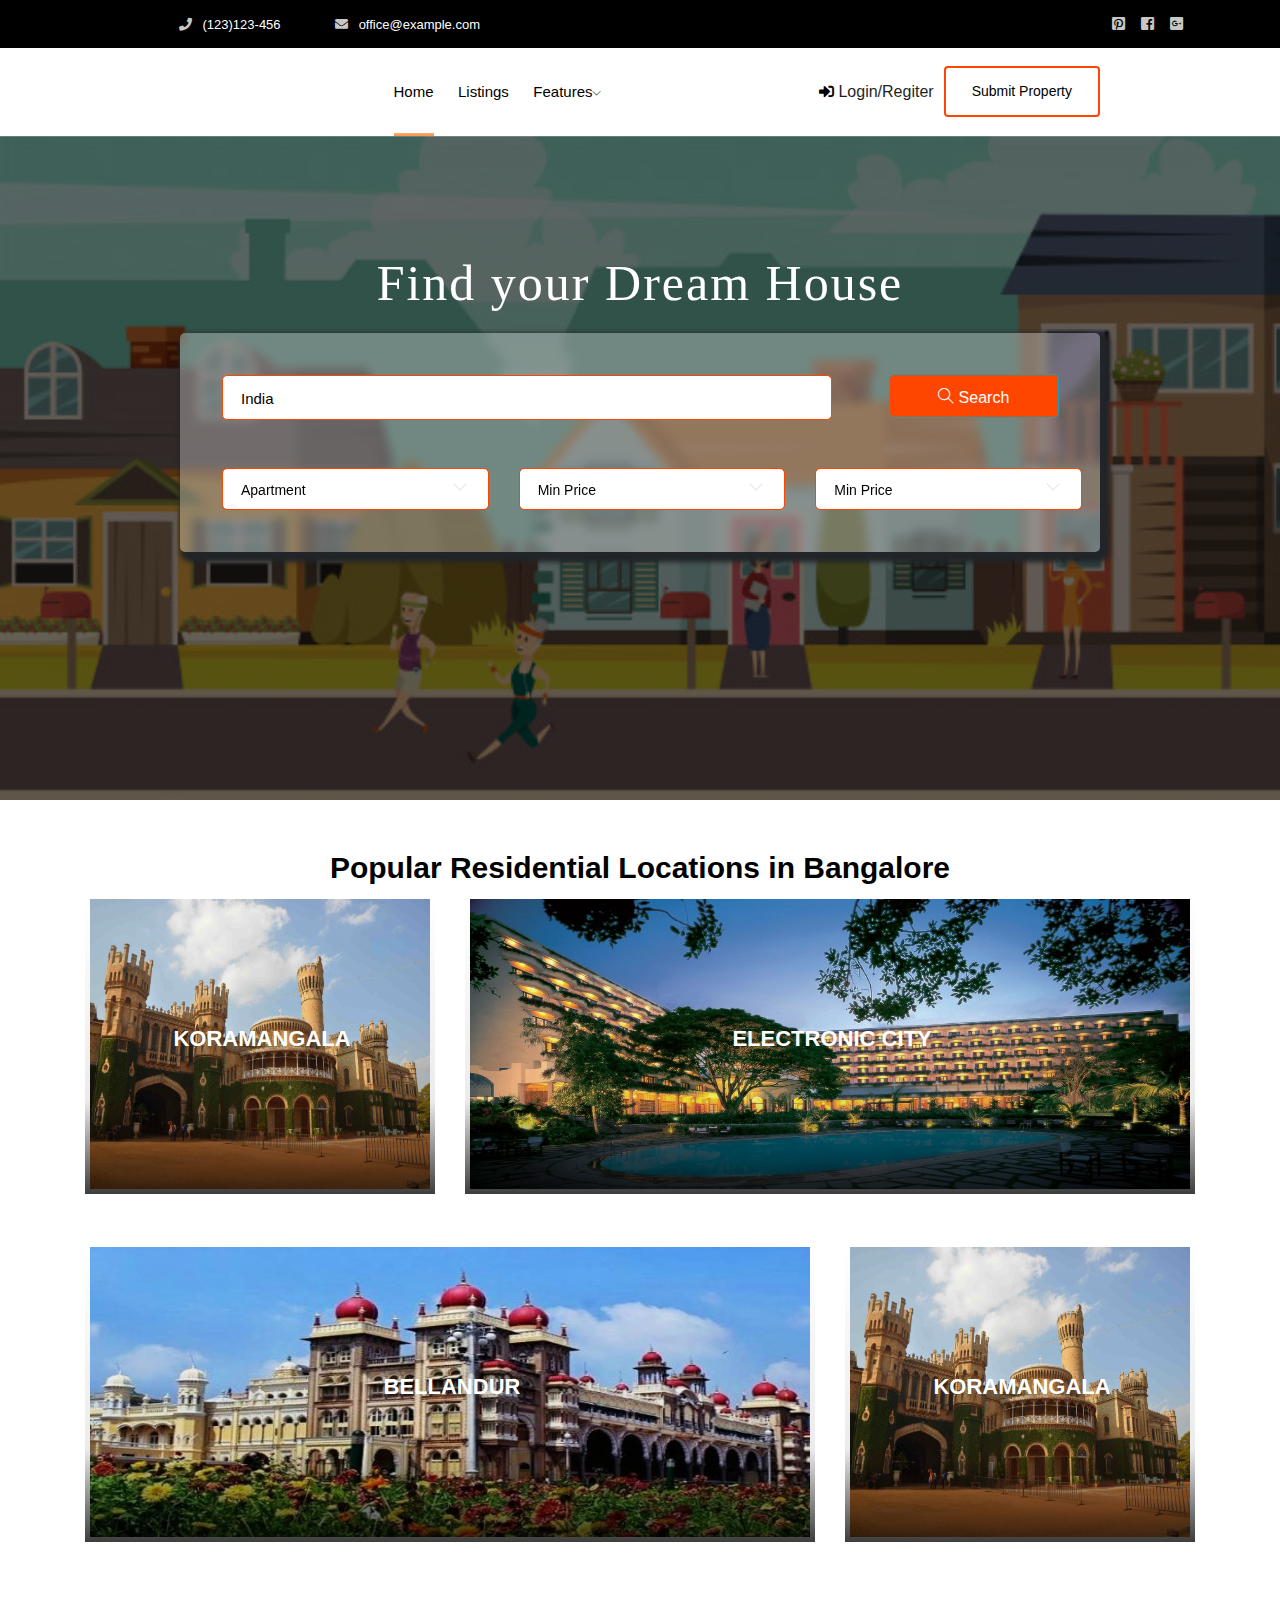
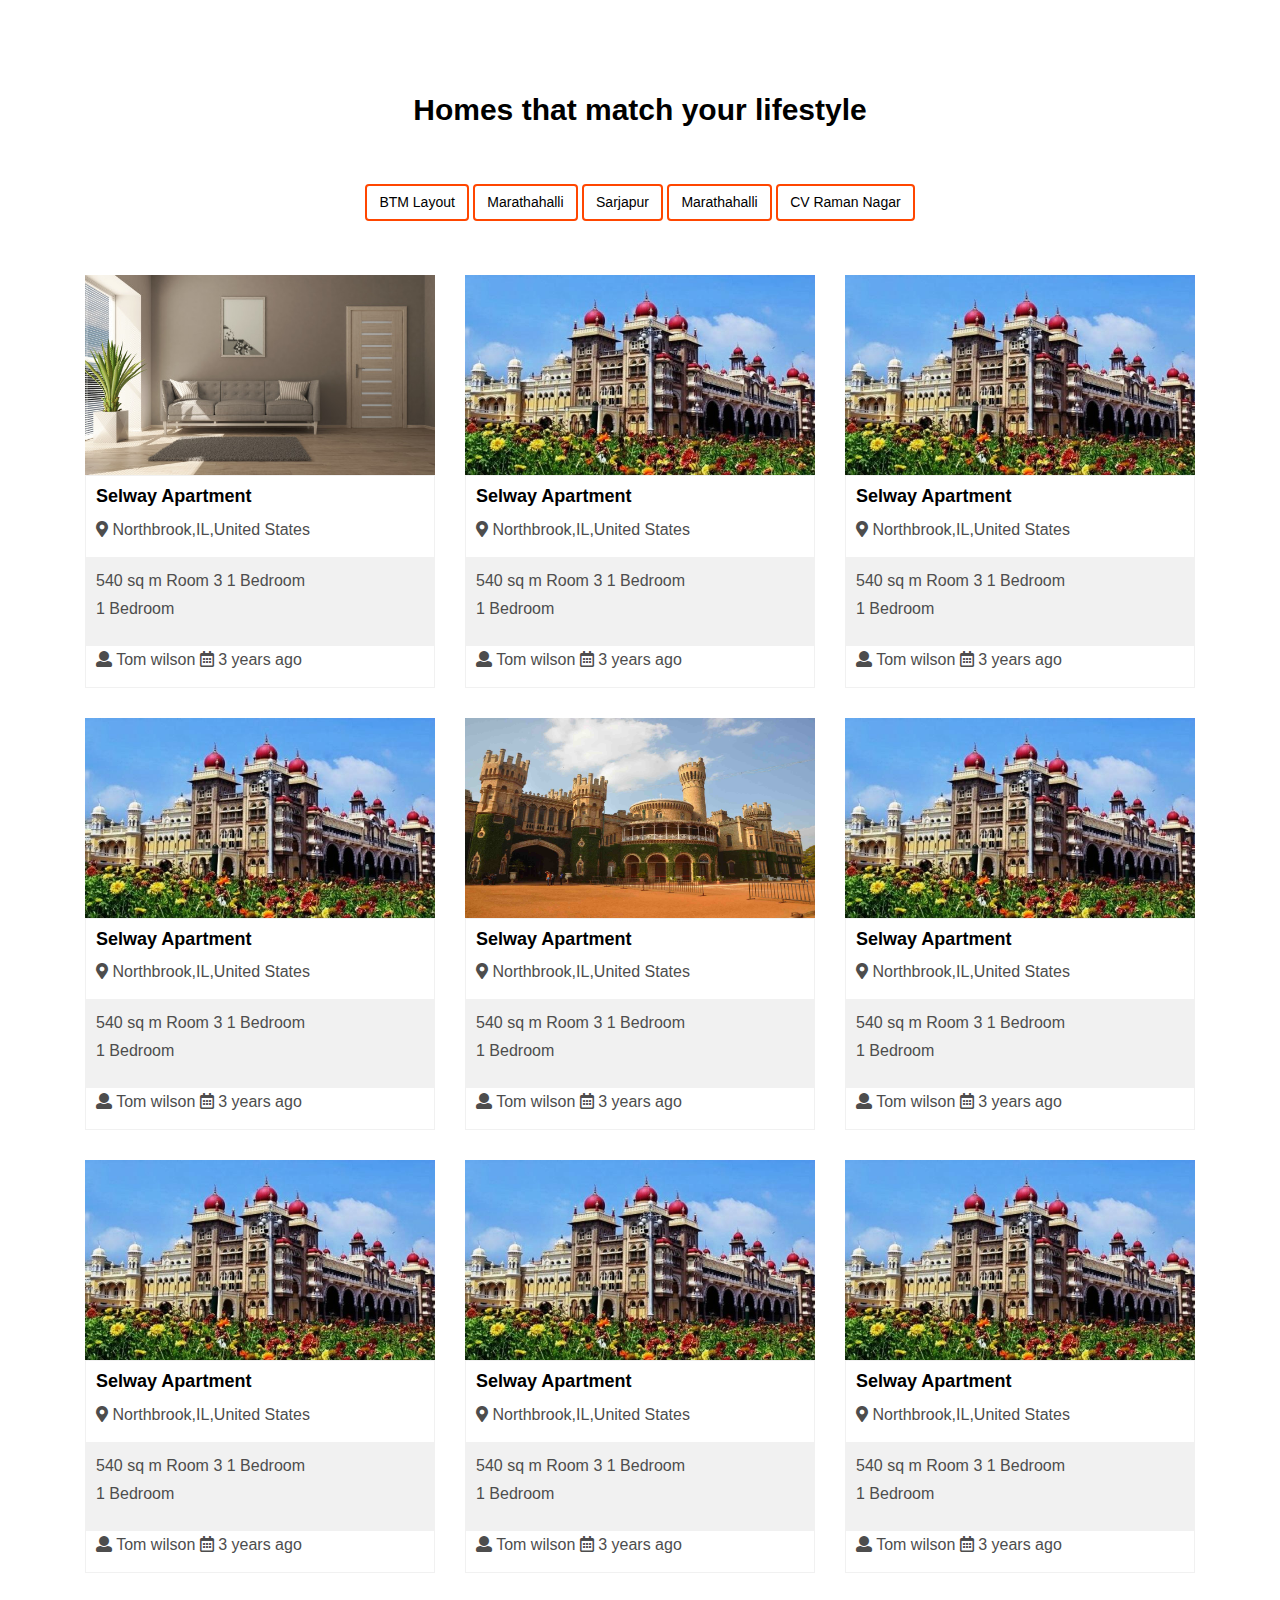
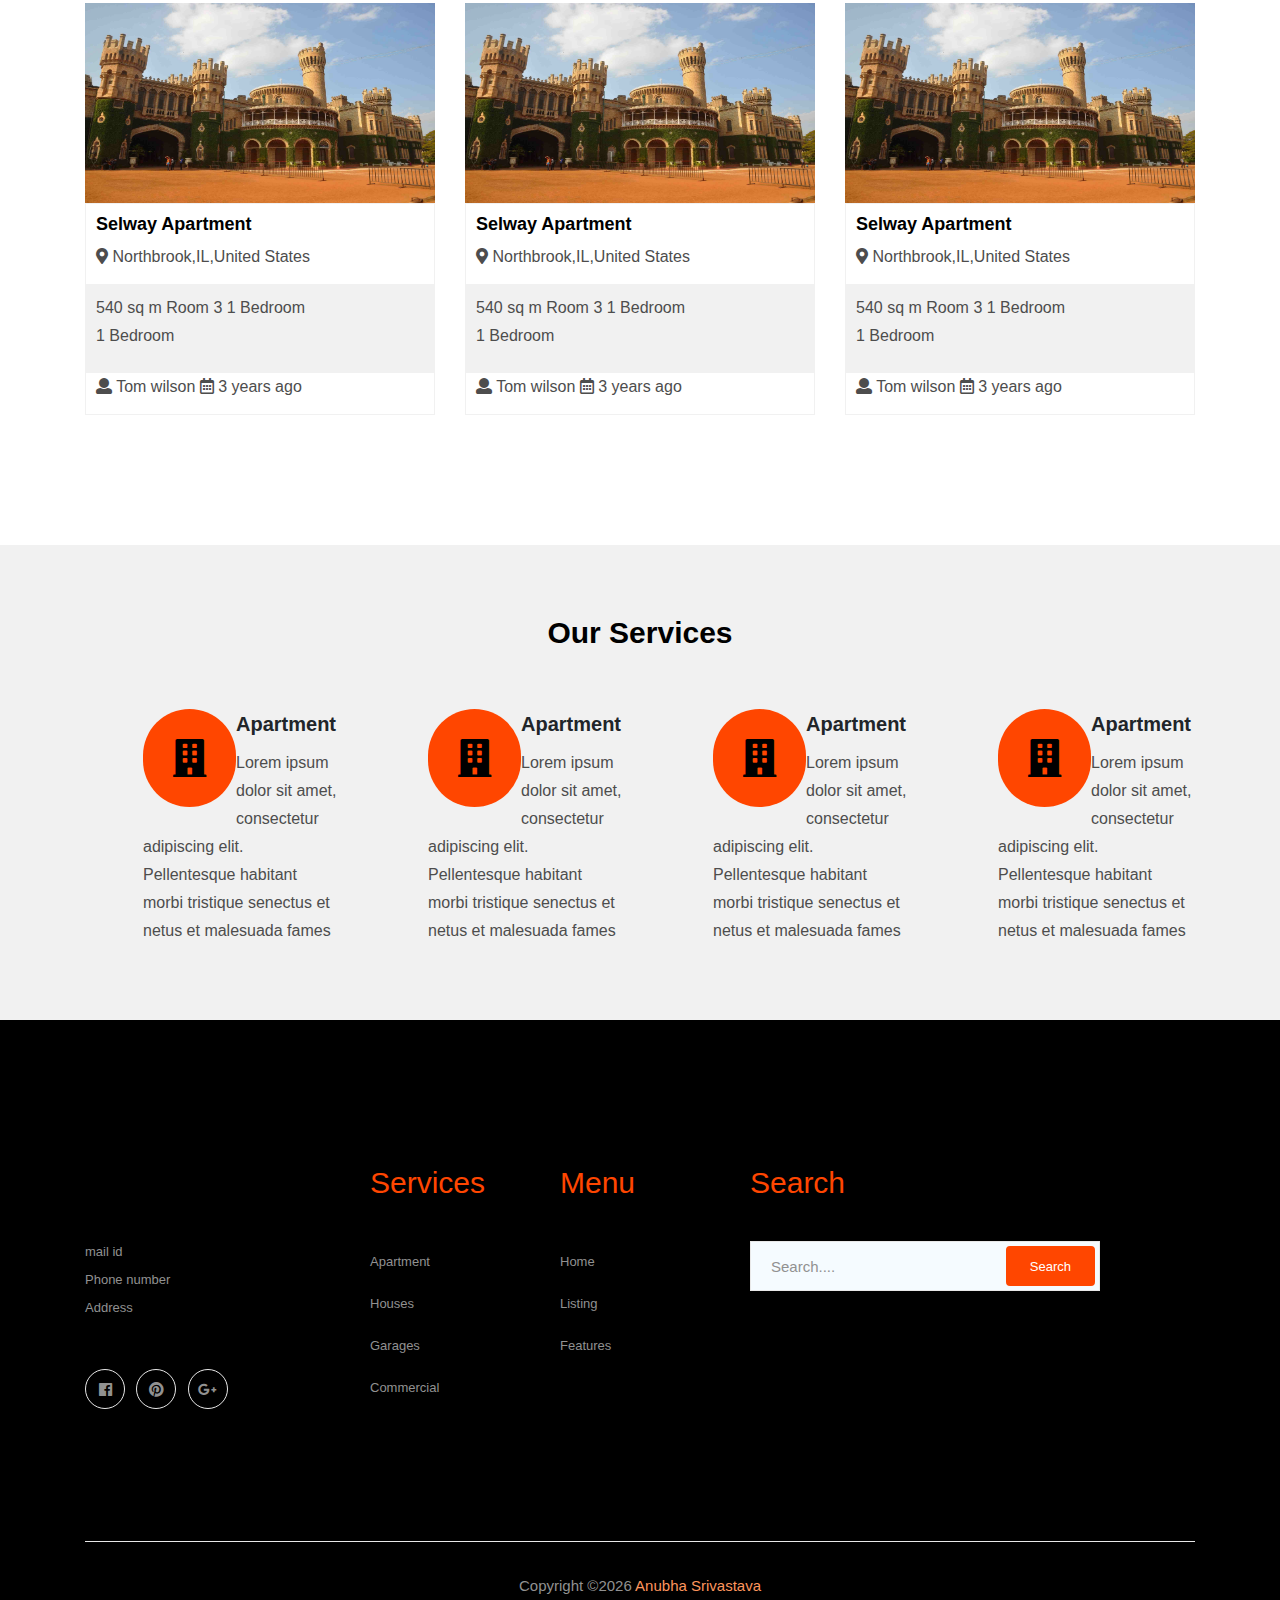
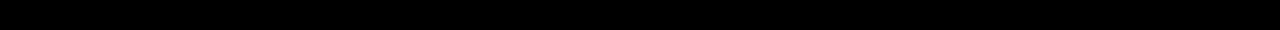
==== commit 22bc03b6: "update baaner ui" ====
--- a/index.html
+++ b/index.html
@@ -1,5 +1,5 @@
-<!doctype html>
-<html class="no-js" lang="zxx">
+<!DOCTYPE html>
+<html lang="en">
 
 <head>
     <meta charset="utf-8">
@@ -98,7 +98,7 @@
                                         <a href="#"><i class="fa fa-sign-in-alt" style="color: black;"></i> Login</a>/<a href="#">Regiter</a>
                                     </div>
                                     <div class="book_btn d-none d-lg-block">
-                                        <a  href="#" class="btn btn-info" role="button" type="submit">Submit Property</a>
+                                        <a  href="#" class="btn btn-info"  type="submit">Submit Property</a>
                                     </div>
                                 </div>
                             </div>
@@ -122,8 +122,6 @@
                             <div class="col-xl-10 offset-xl-1">
                                 <div class="slider_text text-center justify-content-center">
                                     <h3>Find your Dream House</h3>
-                                    <div class="rent button">
-                                   <a href="#">Rent</a></div>
                                 </div>
                                 <div class="property_form">
                                     <form action="#">
@@ -131,7 +129,7 @@
                                             <div class="col-xl-9">
 
                                                 <div class="form_wrap d-flex">
-                                                        <div class="single-field max_width ">
+                                                        <div class="single-field max_width  ">
                                                             
                                                                 <select class="wide" >
                                                                         <option data-display="India">abc</option>
@@ -139,38 +137,38 @@
                                                                         <option value="2">India</option>
                                                                 </select>
                                                             </div>
-                                                        
+                                                </div></div>
 
                                                         <div class="col-xl-3">
                                                              <div class="serach_icon">
-                                                                    <a href="#" class="btn btn-info" role="button" type="submit">
+                                                                    <a href="#" class="btn btn-info" type="submit">
                                                                              <i class="ti-search"></i>  
                                                                             Search
                                                                  </a></div>
                                                                 
-                                                                </div></div></div></div>
+                                                                </div></div>
                                         <br>
                                                                 <div class="row">
                                                                     <div class="col-xl-4">
                                                                         
                                                         <div class="single-field  ">
                                                               
-                                                                <select class="wide" >
+                                                                <select class="wide form-control" >
                                                                         <option data-display="Apartment">Apartment</option>
                                                                         <option value="1">Apartment</option>
                                                                         <option value="2">Apartment</option>
                                                                 </select>
                                                             </div></div>
                                                             <div class="col-xl-4">
-                                                                <div class="single-field  ">
-                                                          <select class="wide" >
+                                                                <div class="single-field   ">
+                                                          <select class="wide form-control" >
                                                                         <option data-display="Min Price">Min Price</option>
                                                                         <option value="1">1000</option>
                                                                         <option value="2">20000</option>
                                                                 </select></div></div>
                                                       <div class="col-xl-4">
-                                                                <div class="single-field ">
-                                                          <select class="wide" >
+                                                                <div class="single-field">
+                                                          <select class="wide  form-control" >
                                                                         <option data-display="Min Price">Max Price</option>
                                                                         <option value="1">3000</option>
                                                                         <option value="2">40000</option>
--- a/css/themify-icons.css
+++ b/css/themify-icons.css
@@ -0,0 +1,1081 @@
+@font-face {
+	font-family: 'themify';
+	src:url('../fonts/themify.eot?-fvbane');
+	src:url('../fonts/themify.eot?#iefix-fvbane') format('embedded-opentype'),
+		url('../fonts/themify.woff?-fvbane') format('woff'),
+		url('../fonts/themify.ttf?-fvbane') format('truetype'),
+		url('../fonts/themify.svg?-fvbane#themify') format('svg');
+	font-weight: normal;
+	font-style: normal;
+}
+
+[class^="ti-"], [class*=" ti-"] {
+	font-family: 'themify';
+	/* speak: none; */
+	font-style: normal;
+	font-weight: normal;
+	font-variant: normal;
+	text-transform: none;
+	line-height: 1;
+
+	/* Better Font Rendering =========== */
+	-webkit-font-smoothing: antialiased;
+	-moz-osx-font-smoothing: grayscale;
+}
+
+.ti-wand:before {
+	content: "\e600";
+}
+.ti-volume:before {
+	content: "\e601";
+}
+.ti-user:before {
+	content: "\e602";
+}
+.ti-unlock:before {
+	content: "\e603";
+}
+.ti-unlink:before {
+	content: "\e604";
+}
+.ti-trash:before {
+	content: "\e605";
+}
+.ti-thought:before {
+	content: "\e606";
+}
+.ti-target:before {
+	content: "\e607";
+}
+.ti-tag:before {
+	content: "\e608";
+}
+.ti-tablet:before {
+	content: "\e609";
+}
+.ti-star:before {
+	content: "\e60a";
+}
+.ti-spray:before {
+	content: "\e60b";
+}
+.ti-signal:before {
+	content: "\e60c";
+}
+.ti-shopping-cart:before {
+	content: "\e60d";
+}
+.ti-shopping-cart-full:before {
+	content: "\e60e";
+}
+.ti-settings:before {
+	content: "\e60f";
+}
+.ti-search:before {
+	content: "\e610";
+}
+.ti-zoom-in:before {
+	content: "\e611";
+}
+.ti-zoom-out:before {
+	content: "\e612";
+}
+.ti-cut:before {
+	content: "\e613";
+}
+.ti-ruler:before {
+	content: "\e614";
+}
+.ti-ruler-pencil:before {
+	content: "\e615";
+}
+.ti-ruler-alt:before {
+	content: "\e616";
+}
+.ti-bookmark:before {
+	content: "\e617";
+}
+.ti-bookmark-alt:before {
+	content: "\e618";
+}
+.ti-reload:before {
+	content: "\e619";
+}
+.ti-plus:before {
+	content: "\e61a";
+}
+.ti-pin:before {
+	content: "\e61b";
+}
+.ti-pencil:before {
+	content: "\e61c";
+}
+.ti-pencil-alt:before {
+	content: "\e61d";
+}
+.ti-paint-roller:before {
+	content: "\e61e";
+}
+.ti-paint-bucket:before {
+	content: "\e61f";
+}
+.ti-na:before {
+	content: "\e620";
+}
+.ti-mobile:before {
+	content: "\e621";
+}
+.ti-minus:before {
+	content: "\e622";
+}
+.ti-medall:before {
+	content: "\e623";
+}
+.ti-medall-alt:before {
+	content: "\e624";
+}
+.ti-marker:before {
+	content: "\e625";
+}
+.ti-marker-alt:before {
+	content: "\e626";
+}
+.ti-arrow-up:before {
+	content: "\e627";
+}
+.ti-arrow-right:before {
+	content: "\e628";
+}
+.ti-arrow-left:before {
+	content: "\e629";
+}
+.ti-arrow-down:before {
+	content: "\e62a";
+}
+.ti-lock:before {
+	content: "\e62b";
+}
+.ti-location-arrow:before {
+	content: "\e62c";
+}
+.ti-link:before {
+	content: "\e62d";
+}
+.ti-layout:before {
+	content: "\e62e";
+}
+.ti-layers:before {
+	content: "\e62f";
+}
+.ti-layers-alt:before {
+	content: "\e630";
+}
+.ti-key:before {
+	content: "\e631";
+}
+.ti-import:before {
+	content: "\e632";
+}
+.ti-image:before {
+	content: "\e633";
+}
+.ti-heart:before {
+	content: "\e634";
+}
+.ti-heart-broken:before {
+	content: "\e635";
+}
+.ti-hand-stop:before {
+	content: "\e636";
+}
+.ti-hand-open:before {
+	content: "\e637";
+}
+.ti-hand-drag:before {
+	content: "\e638";
+}
+.ti-folder:before {
+	content: "\e639";
+}
+.ti-flag:before {
+	content: "\e63a";
+}
+.ti-flag-alt:before {
+	content: "\e63b";
+}
+.ti-flag-alt-2:before {
+	content: "\e63c";
+}
+.ti-eye:before {
+	content: "\e63d";
+}
+.ti-export:before {
+	content: "\e63e";
+}
+.ti-exchange-vertical:before {
+	content: "\e63f";
+}
+.ti-desktop:before {
+	content: "\e640";
+}
+.ti-cup:before {
+	content: "\e641";
+}
+.ti-crown:before {
+	content: "\e642";
+}
+.ti-comments:before {
+	content: "\e643";
+}
+.ti-comment:before {
+	content: "\e644";
+}
+.ti-comment-alt:before {
+	content: "\e645";
+}
+.ti-close:before {
+	content: "\e646";
+}
+.ti-clip:before {
+	content: "\e647";
+}
+.ti-angle-up:before {
+	content: "\e648";
+}
+.ti-angle-right:before {
+	content: "\e649";
+}
+.ti-angle-left:before {
+	content: "\e64a";
+}
+.ti-angle-down:before {
+	content: "\e64b";
+}
+.ti-check:before {
+	content: "\e64c";
+}
+.ti-check-box:before {
+	content: "\e64d";
+}
+.ti-camera:before {
+	content: "\e64e";
+}
+.ti-announcement:before {
+	content: "\e64f";
+}
+.ti-brush:before {
+	content: "\e650";
+}
+.ti-briefcase:before {
+	content: "\e651";
+}
+.ti-bolt:before {
+	content: "\e652";
+}
+.ti-bolt-alt:before {
+	content: "\e653";
+}
+.ti-blackboard:before {
+	content: "\e654";
+}
+.ti-bag:before {
+	content: "\e655";
+}
+.ti-move:before {
+	content: "\e656";
+}
+.ti-arrows-vertical:before {
+	content: "\e657";
+}
+.ti-arrows-horizontal:before {
+	content: "\e658";
+}
+.ti-fullscreen:before {
+	content: "\e659";
+}
+.ti-arrow-top-right:before {
+	content: "\e65a";
+}
+.ti-arrow-top-left:before {
+	content: "\e65b";
+}
+.ti-arrow-circle-up:before {
+	content: "\e65c";
+}
+.ti-arrow-circle-right:before {
+	content: "\e65d";
+}
+.ti-arrow-circle-left:before {
+	content: "\e65e";
+}
+.ti-arrow-circle-down:before {
+	content: "\e65f";
+}
+.ti-angle-double-up:before {
+	content: "\e660";
+}
+.ti-angle-double-right:before {
+	content: "\e661";
+}
+.ti-angle-double-left:before {
+	content: "\e662";
+}
+.ti-angle-double-down:before {
+	content: "\e663";
+}
+.ti-zip:before {
+	content: "\e664";
+}
+.ti-world:before {
+	content: "\e665";
+}
+.ti-wheelchair:before {
+	content: "\e666";
+}
+.ti-view-list:before {
+	content: "\e667";
+}
+.ti-view-list-alt:before {
+	content: "\e668";
+}
+.ti-view-grid:before {
+	content: "\e669";
+}
+.ti-uppercase:before {
+	content: "\e66a";
+}
+.ti-upload:before {
+	content: "\e66b";
+}
+.ti-underline:before {
+	content: "\e66c";
+}
+.ti-truck:before {
+	content: "\e66d";
+}
+.ti-timer:before {
+	content: "\e66e";
+}
+.ti-ticket:before {
+	content: "\e66f";
+}
+.ti-thumb-up:before {
+	content: "\e670";
+}
+.ti-thumb-down:before {
+	content: "\e671";
+}
+.ti-text:before {
+	content: "\e672";
+}
+.ti-stats-up:before {
+	content: "\e673";
+}
+.ti-stats-down:before {
+	content: "\e674";
+}
+.ti-split-v:before {
+	content: "\e675";
+}
+.ti-split-h:before {
+	content: "\e676";
+}
+.ti-smallcap:before {
+	content: "\e677";
+}
+.ti-shine:before {
+	content: "\e678";
+}
+.ti-shift-right:before {
+	content: "\e679";
+}
+.ti-shift-left:before {
+	content: "\e67a";
+}
+.ti-shield:before {
+	content: "\e67b";
+}
+.ti-notepad:before {
+	content: "\e67c";
+}
+.ti-server:before {
+	content: "\e67d";
+}
+.ti-quote-right:before {
+	content: "\e67e";
+}
+.ti-quote-left:before {
+	content: "\e67f";
+}
+.ti-pulse:before {
+	content: "\e680";
+}
+.ti-printer:before {
+	content: "\e681";
+}
+.ti-power-off:before {
+	content: "\e682";
+}
+.ti-plug:before {
+	content: "\e683";
+}
+.ti-pie-chart:before {
+	content: "\e684";
+}
+.ti-paragraph:before {
+	content: "\e685";
+}
+.ti-panel:before {
+	content: "\e686";
+}
+.ti-package:before {
+	content: "\e687";
+}
+.ti-music:before {
+	content: "\e688";
+}
+.ti-music-alt:before {
+	content: "\e689";
+}
+.ti-mouse:before {
+	content: "\e68a";
+}
+.ti-mouse-alt:before {
+	content: "\e68b";
+}
+.ti-money:before {
+	content: "\e68c";
+}
+.ti-microphone:before {
+	content: "\e68d";
+}
+.ti-menu:before {
+	content: "\e68e";
+}
+.ti-menu-alt:before {
+	content: "\e68f";
+}
+.ti-map:before {
+	content: "\e690";
+}
+.ti-map-alt:before {
+	content: "\e691";
+}
+.ti-loop:before {
+	content: "\e692";
+}
+.ti-location-pin:before {
+	content: "\e693";
+}
+.ti-list:before {
+	content: "\e694";
+}
+.ti-light-bulb:before {
+	content: "\e695";
+}
+.ti-Italic:before {
+	content: "\e696";
+}
+.ti-info:before {
+	content: "\e697";
+}
+.ti-infinite:before {
+	content: "\e698";
+}
+.ti-id-badge:before {
+	content: "\e699";
+}
+.ti-hummer:before {
+	content: "\e69a";
+}
+.ti-home:before {
+	content: "\e69b";
+}
+.ti-help:before {
+	content: "\e69c";
+}
+.ti-headphone:before {
+	content: "\e69d";
+}
+.ti-harddrives:before {
+	content: "\e69e";
+}
+.ti-harddrive:before {
+	content: "\e69f";
+}
+.ti-gift:before {
+	content: "\e6a0";
+}
+.ti-game:before {
+	content: "\e6a1";
+}
+.ti-filter:before {
+	content: "\e6a2";
+}
+.ti-files:before {
+	content: "\e6a3";
+}
+.ti-file:before {
+	content: "\e6a4";
+}
+.ti-eraser:before {
+	content: "\e6a5";
+}
+.ti-envelope:before {
+	content: "\e6a6";
+}
+.ti-download:before {
+	content: "\e6a7";
+}
+.ti-direction:before {
+	content: "\e6a8";
+}
+.ti-direction-alt:before {
+	content: "\e6a9";
+}
+.ti-dashboard:before {
+	content: "\e6aa";
+}
+.ti-control-stop:before {
+	content: "\e6ab";
+}
+.ti-control-shuffle:before {
+	content: "\e6ac";
+}
+.ti-control-play:before {
+	content: "\e6ad";
+}
+.ti-control-pause:before {
+	content: "\e6ae";
+}
+.ti-control-forward:before {
+	content: "\e6af";
+}
+.ti-control-backward:before {
+	content: "\e6b0";
+}
+.ti-cloud:before {
+	content: "\e6b1";
+}
+.ti-cloud-up:before {
+	content: "\e6b2";
+}
+.ti-cloud-down:before {
+	content: "\e6b3";
+}
+.ti-clipboard:before {
+	content: "\e6b4";
+}
+.ti-car:before {
+	content: "\e6b5";
+}
+.ti-calendar:before {
+	content: "\e6b6";
+}
+.ti-book:before {
+	content: "\e6b7";
+}
+.ti-bell:before {
+	content: "\e6b8";
+}
+.ti-basketball:before {
+	content: "\e6b9";
+}
+.ti-bar-chart:before {
+	content: "\e6ba";
+}
+.ti-bar-chart-alt:before {
+	content: "\e6bb";
+}
+.ti-back-right:before {
+	content: "\e6bc";
+}
+.ti-back-left:before {
+	content: "\e6bd";
+}
+.ti-arrows-corner:before {
+	content: "\e6be";
+}
+.ti-archive:before {
+	content: "\e6bf";
+}
+.ti-anchor:before {
+	content: "\e6c0";
+}
+.ti-align-right:before {
+	content: "\e6c1";
+}
+.ti-align-left:before {
+	content: "\e6c2";
+}
+.ti-align-justify:before {
+	content: "\e6c3";
+}
+.ti-align-center:before {
+	content: "\e6c4";
+}
+.ti-alert:before {
+	content: "\e6c5";
+}
+.ti-alarm-clock:before {
+	content: "\e6c6";
+}
+.ti-agenda:before {
+	content: "\e6c7";
+}
+.ti-write:before {
+	content: "\e6c8";
+}
+.ti-window:before {
+	content: "\e6c9";
+}
+.ti-widgetized:before {
+	content: "\e6ca";
+}
+.ti-widget:before {
+	content: "\e6cb";
+}
+.ti-widget-alt:before {
+	content: "\e6cc";
+}
+.ti-wallet:before {
+	content: "\e6cd";
+}
+.ti-video-clapper:before {
+	content: "\e6ce";
+}
+.ti-video-camera:before {
+	content: "\e6cf";
+}
+.ti-vector:before {
+	content: "\e6d0";
+}
+.ti-themify-logo:before {
+	content: "\e6d1";
+}
+.ti-themify-favicon:before {
+	content: "\e6d2";
+}
+.ti-themify-favicon-alt:before {
+	content: "\e6d3";
+}
+.ti-support:before {
+	content: "\e6d4";
+}
+.ti-stamp:before {
+	content: "\e6d5";
+}
+.ti-split-v-alt:before {
+	content: "\e6d6";
+}
+.ti-slice:before {
+	content: "\e6d7";
+}
+.ti-shortcode:before {
+	content: "\e6d8";
+}
+.ti-shift-right-alt:before {
+	content: "\e6d9";
+}
+.ti-shift-left-alt:before {
+	content: "\e6da";
+}
+.ti-ruler-alt-2:before {
+	content: "\e6db";
+}
+.ti-receipt:before {
+	content: "\e6dc";
+}
+.ti-pin2:before {
+	content: "\e6dd";
+}
+.ti-pin-alt:before {
+	content: "\e6de";
+}
+.ti-pencil-alt2:before {
+	content: "\e6df";
+}
+.ti-palette:before {
+	content: "\e6e0";
+}
+.ti-more:before {
+	content: "\e6e1";
+}
+.ti-more-alt:before {
+	content: "\e6e2";
+}
+.ti-microphone-alt:before {
+	content: "\e6e3";
+}
+.ti-magnet:before {
+	content: "\e6e4";
+}
+.ti-line-double:before {
+	content: "\e6e5";
+}
+.ti-line-dotted:before {
+	content: "\e6e6";
+}
+.ti-line-dashed:before {
+	content: "\e6e7";
+}
+.ti-layout-width-full:before {
+	content: "\e6e8";
+}
+.ti-layout-width-default:before {
+	content: "\e6e9";
+}
+.ti-layout-width-default-alt:before {
+	content: "\e6ea";
+}
+.ti-layout-tab:before {
+	content: "\e6eb";
+}
+.ti-layout-tab-window:before {
+	content: "\e6ec";
+}
+.ti-layout-tab-v:before {
+	content: "\e6ed";
+}
+.ti-layout-tab-min:before {
+	content: "\e6ee";
+}
+.ti-layout-slider:before {
+	content: "\e6ef";
+}
+.ti-layout-slider-alt:before {
+	content: "\e6f0";
+}
+.ti-layout-sidebar-right:before {
+	content: "\e6f1";
+}
+.ti-layout-sidebar-none:before {
+	content: "\e6f2";
+}
+.ti-layout-sidebar-left:before {
+	content: "\e6f3";
+}
+.ti-layout-placeholder:before {
+	content: "\e6f4";
+}
+.ti-layout-menu:before {
+	content: "\e6f5";
+}
+.ti-layout-menu-v:before {
+	content: "\e6f6";
+}
+.ti-layout-menu-separated:before {
+	content: "\e6f7";
+}
+.ti-layout-menu-full:before {
+	content: "\e6f8";
+}
+.ti-layout-media-right-alt:before {
+	content: "\e6f9";
+}
+.ti-layout-media-right:before {
+	content: "\e6fa";
+}
+.ti-layout-media-overlay:before {
+	content: "\e6fb";
+}
+.ti-layout-media-overlay-alt:before {
+	content: "\e6fc";
+}
+.ti-layout-media-overlay-alt-2:before {
+	content: "\e6fd";
+}
+.ti-layout-media-left-alt:before {
+	content: "\e6fe";
+}
+.ti-layout-media-left:before {
+	content: "\e6ff";
+}
+.ti-layout-media-center-alt:before {
+	content: "\e700";
+}
+.ti-layout-media-center:before {
+	content: "\e701";
+}
+.ti-layout-list-thumb:before {
+	content: "\e702";
+}
+.ti-layout-list-thumb-alt:before {
+	content: "\e703";
+}
+.ti-layout-list-post:before {
+	content: "\e704";
+}
+.ti-layout-list-large-image:before {
+	content: "\e705";
+}
+.ti-layout-line-solid:before {
+	content: "\e706";
+}
+.ti-layout-grid4:before {
+	content: "\e707";
+}
+.ti-layout-grid3:before {
+	content: "\e708";
+}
+.ti-layout-grid2:before {
+	content: "\e709";
+}
+.ti-layout-grid2-thumb:before {
+	content: "\e70a";
+}
+.ti-layout-cta-right:before {
+	content: "\e70b";
+}
+.ti-layout-cta-left:before {
+	content: "\e70c";
+}
+.ti-layout-cta-center:before {
+	content: "\e70d";
+}
+.ti-layout-cta-btn-right:before {
+	content: "\e70e";
+}
+.ti-layout-cta-btn-left:before {
+	content: "\e70f";
+}
+.ti-layout-column4:before {
+	content: "\e710";
+}
+.ti-layout-column3:before {
+	content: "\e711";
+}
+.ti-layout-column2:before {
+	content: "\e712";
+}
+.ti-layout-accordion-separated:before {
+	content: "\e713";
+}
+.ti-layout-accordion-merged:before {
+	content: "\e714";
+}
+.ti-layout-accordion-list:before {
+	content: "\e715";
+}
+.ti-ink-pen:before {
+	content: "\e716";
+}
+.ti-info-alt:before {
+	content: "\e717";
+}
+.ti-help-alt:before {
+	content: "\e718";
+}
+.ti-headphone-alt:before {
+	content: "\e719";
+}
+.ti-hand-point-up:before {
+	content: "\e71a";
+}
+.ti-hand-point-right:before {
+	content: "\e71b";
+}
+.ti-hand-point-left:before {
+	content: "\e71c";
+}
+.ti-hand-point-down:before {
+	content: "\e71d";
+}
+.ti-gallery:before {
+	content: "\e71e";
+}
+.ti-face-smile:before {
+	content: "\e71f";
+}
+.ti-face-sad:before {
+	content: "\e720";
+}
+.ti-credit-card:before {
+	content: "\e721";
+}
+.ti-control-skip-forward:before {
+	content: "\e722";
+}
+.ti-control-skip-backward:before {
+	content: "\e723";
+}
+.ti-control-record:before {
+	content: "\e724";
+}
+.ti-control-eject:before {
+	content: "\e725";
+}
+.ti-comments-smiley:before {
+	content: "\e726";
+}
+.ti-brush-alt:before {
+	content: "\e727";
+}
+.ti-youtube:before {
+	content: "\e728";
+}
+.ti-vimeo:before {
+	content: "\e729";
+}
+.ti-twitter:before {
+	content: "\e72a";
+}
+.ti-time:before {
+	content: "\e72b";
+}
+.ti-tumblr:before {
+	content: "\e72c";
+}
+.ti-skype:before {
+	content: "\e72d";
+}
+.ti-share:before {
+	content: "\e72e";
+}
+.ti-share-alt:before {
+	content: "\e72f";
+}
+.ti-rocket:before {
+	content: "\e730";
+}
+.ti-pinterest:before {
+	content: "\e731";
+}
+.ti-new-window:before {
+	content: "\e732";
+}
+.ti-microsoft:before {
+	content: "\e733";
+}
+.ti-list-ol:before {
+	content: "\e734";
+}
+.ti-linkedin:before {
+	content: "\e735";
+}
+.ti-layout-sidebar-2:before {
+	content: "\e736";
+}
+.ti-layout-grid4-alt:before {
+	content: "\e737";
+}
+.ti-layout-grid3-alt:before {
+	content: "\e738";
+}
+.ti-layout-grid2-alt:before {
+	content: "\e739";
+}
+.ti-layout-column4-alt:before {
+	content: "\e73a";
+}
+.ti-layout-column3-alt:before {
+	content: "\e73b";
+}
+.ti-layout-column2-alt:before {
+	content: "\e73c";
+}
+.ti-instagram:before {
+	content: "\e73d";
+}
+.ti-google:before {
+	content: "\e73e";
+}
+.ti-github:before {
+	content: "\e73f";
+}
+.ti-flickr:before {
+	content: "\e740";
+}
+.ti-facebook:before {
+	content: "\e741";
+}
+.ti-dropbox:before {
+	content: "\e742";
+}
+.ti-dribbble:before {
+	content: "\e743";
+}
+.ti-apple:before {
+	content: "\e744";
+}
+.ti-android:before {
+	content: "\e745";
+}
+.ti-save:before {
+	content: "\e746";
+}
+.ti-save-alt:before {
+	content: "\e747";
+}
+.ti-yahoo:before {
+	content: "\e748";
+}
+.ti-wordpress:before {
+	content: "\e749";
+}
+.ti-vimeo-alt:before {
+	content: "\e74a";
+}
+.ti-twitter-alt:before {
+	content: "\e74b";
+}
+.ti-tumblr-alt:before {
+	content: "\e74c";
+}
+.ti-trello:before {
+	content: "\e74d";
+}
+.ti-stack-overflow:before {
+	content: "\e74e";
+}
+.ti-soundcloud:before {
+	content: "\e74f";
+}
+.ti-sharethis:before {
+	content: "\e750";
+}
+.ti-sharethis-alt:before {
+	content: "\e751";
+}
+.ti-reddit:before {
+	content: "\e752";
+}
+.ti-pinterest-alt:before {
+	content: "\e753";
+}
+.ti-microsoft-alt:before {
+	content: "\e754";
+}
+.ti-linux:before {
+	content: "\e755";
+}
+.ti-jsfiddle:before {
+	content: "\e756";
+}
+.ti-joomla:before {
+	content: "\e757";
+}
+.ti-html5:before {
+	content: "\e758";
+}
+.ti-flickr-alt:before {
+	content: "\e759";
+}
+.ti-email:before {
+	content: "\e75a";
+}
+.ti-drupal:before {
+	content: "\e75b";
+}
+.ti-dropbox-alt:before {
+	content: "\e75c";
+}
+.ti-css3:before {
+	content: "\e75d";
+}
+.ti-rss:before {
+	content: "\e75e";
+}
+.ti-rss-alt:before {
+	content: "\e75f";
+}
--- a/css/nice-select.css
+++ b/css/nice-select.css
@@ -26,145 +26,4 @@
           user-select: none;
   white-space: nowrap;
   width: auto; }*/
-  .nice-select {
-    -webkit-tap-highlight-color: transparent;
-    background-color: #fff;
-    /* border-radius: 5px; */
-    border: solid 1px;
-    box-sizing: border-box;
-    clear: both;
-    cursor: pointer;
-    display: block;
-    float: left;
-    font-family: inherit;
-    font-size: 14px;
-    font-weight: normal;
-    height: 42px;
-    line-height: 40px;
-    outline: none;
-    padding-left: 18px;
-    padding-right: 30px;
-    position: relative;
-    text-align: left !important;
-    -webkit-transition: all 0.2s ease-in-out;
-    transition: all 0.2s ease-in-out;
-    -webkit-user-select: none;
-    -moz-user-select: none;
-    -ms-user-select: none;
-    user-select: none;
-    white-space: nowrap;
-    width: auto;
-    margin: 12px;
-}
-  .nice-select:hover {
-    border-color: #dbdbdb; }
-  .nice-select:active, .nice-select.open, .nice-select:focus {
-    border-color: #999; }
-
-
-  .nice-select.disabled {
-    border-color: #ededed;
-    color: #999;
-    pointer-events: none; }
-    .nice-select.disabled:after {
-      border-color: #cccccc; }
-  .nice-select.wide {
-    width: 100%; }
-    .nice-select.wide .list {
-      left: 0 !important;
-      right: 0 !important; }
-  .nice-select.right {
-    float: right; }
-    .nice-select.right .list {
-      left: auto;
-      right: 0; }
-  .nice-select.small {
-    font-size: 12px;
-    height: 36px;
-    line-height: 34px; }
-    .nice-select.small:after {
-      height: 4px;
-      width: 4px; }
-    .nice-select.small .option {
-      line-height: 34px;
-      min-height: 34px; }
-  .nice-select .list {
-    background-color: #fff;
-    border-radius: 5px;
-    box-shadow: 0 0 0 1px rgba(68, 68, 68, 0.11);
-    box-sizing: border-box;
-    margin-top: 4px;
-    opacity: 0;
-    overflow: hidden;
-    padding: 0;
-    pointer-events: none;
-    position: absolute;
-    top: 100%;
-    left: 0;
-    -webkit-transform-origin: 50% 0;
-        -ms-transform-origin: 50% 0;
-            transform-origin: 50% 0;
-    -webkit-transform: scale(0.75) translateY(-21px);
-        -ms-transform: scale(0.75) translateY(-21px);
-            transform: scale(0.75) translateY(-21px);
-    -webkit-transition: all 0.2s cubic-bezier(0.5, 0, 0, 1.25), opacity 0.15s ease-out;
-    transition: all 0.2s cubic-bezier(0.5, 0, 0, 1.25), opacity 0.15s ease-out;
-    z-index: 9; }
-    .nice-select .list:hover .option:not(:hover) {
-      background-color: transparent !important; }
-  .nice-select .option {
-    cursor: pointer;
-    font-weight: 400;
-    line-height: 40px;
-    list-style: none;
-    min-height: 40px;
-    outline: none;
-    padding-left: 18px;
-    padding-right: 29px;
-    text-align: left;
-    -webkit-transition: all 0.2s;
-    transition: all 0.2s; }
-    .nice-select .option:hover, .nice-select .option.focus, .nice-select .option.selected.focus {
-      background-color: #f6f6f6; }
-    .nice-select .option.selected {
-      font-weight: bold; }
-    .nice-select .option.disabled {
-      background-color: transparent;
-      color: #999;
-      cursor: default; }
-
-.no-csspointerevents .nice-select .list {
-  display: none; }
-
-.no-csspointerevents .nice-select.open .list {
-  display: block; }
-
-
-
-
-
-  /* ,,,,,,,,,,,,,,,, */
-
-
-  .nice-select:after {
-    content: "\e64b";
-    display: block;
-    height: 5px;
-    margin-top: -5px;
-    pointer-events: none;
-    position: absolute;
-    right: 30px;
-    top: 8px;
-    transition: all 0.15s ease-in-out;
-    width: 5px;
-    font-family: 'themify';
-    color: #ddd; }
-
-    .nice-select.open:after {
- }
-    .nice-select.open .list {
-      opacity: 1;
-      pointer-events: auto;
-      -webkit-transform: scale(1) translateY(0);
-          -ms-transform: scale(1) translateY(0);
-              transform: scale(1) translateY(0); }+  --- a/css/style.css
+++ b/css/style.css
@@ -1,6 +1,6 @@
 FF4600
 @import url("https://fonts.googleapis.com/css?family=Poppins:200,200i,300,300i,400,400i,500,500i,600,600i,700&display=swap");
-@import url("https://fonts.googleapis.com/css?family=Poppins:200,200i,300,300i,400,400i,500,500i,600,600i,700&display=swap");
+@import url("https://fonts.googleapis.com/css2?family=Source+Sans+Pro:wght@600&display=swap");
 @import url("https://fonts.googleapis.com/css2?family=Roboto:wght@500&display=swap");
 .flex-center-start {
   display: -webkit-box;
@@ -1314,11 +1314,11 @@
 
 
 .slider_area .single_slider .slider_text h3 {
-  font-family: "Poppins", sans-serif;
-  font-size: 70px;
-  text-transform: capitalize;
+font-family: montserrat;
+  font-size: 50px;
+/*  text-transform: capitalize;*/
   letter-spacing: 2px;
-  font-weight: 600;
+  font-weight: 500;
   line-height: 70px;
   margin-bottom: 15px;
   color: #fff;
@@ -1326,7 +1326,7 @@
 
 
 .slider_area .single_slider .slider_text h3 span {
-  font-weight: 700;
+  font-weight: 500;
 }
 
 @media (max-width: 767px) {
@@ -1400,9 +1400,11 @@
 
 
 .slider_area .single_slider .property_form {
-  padding: 30px;
-  background: #fff;
-  box-shadow: 5px 5px 3px 3px maroon;
+    padding: 30px;
+        background-color: rgba(255, 255, 255, 0.315);
+    box-shadow: 5px 5px 5px 5px;
+    border-radius: 5px;
+        backdrop-filter: blur(5px);
 }
 
 @media (max-width: 767px) {
@@ -1434,6 +1436,7 @@
     color: #fff;
     margin: 11px;
     display: inline-block;
+    border-radius: 5px;
 }
 @media (max-width: 767px) {
   .slider_area .serach_icon a {
@@ -1515,15 +1518,15 @@
 
 .slider_area .single-field.max_width .nice-select.wide {
     width: 610px;
-    background: transparent;
+    background:white;
     color: black;
     font-size: 15px;
     font-weight: 400;
-    border: 1px solid black;
+    border: 1px solid #FF4600;
     height: 45px;
     line-height: 45px;
-}
-
+    
+}
 @media (max-width: 767px) {
 
   .slider_area .single-field.max_width .nice-select.wide {
@@ -2242,7 +2245,7 @@
 /*=================== contact form end ====================*/
 /* Contact 
 ============================================================================================ */
- */
+ 
 .modal-message .modal-dialog {
   position: absolute;
   top: 36%;
@@ -3412,9 +3415,6 @@
   padding:10px;
     background: #f1f1f1;
 }
-.image-content .image-features p{
-    word-spacing: 
-}
 .image-content .image-features{
   padding:10px;
     background: #f1f1f1;
@@ -3465,11 +3465,150 @@
     border-radius: 50px;
     padding: 30px;
 }                    
-.card-columns {
-  @include media-breakpoint-only(lg) {
-    column-count: 4;
-  }
-  @include media-breakpoint-only(xl) {
-    column-count: 5;
-  }
-}          +/*  form      */
+.nice-select {
+    -webkit-tap-highlight-color: transparent;
+    background-color: white;
+/*    border: 1px solid #FF4600;*/
+    border: white;
+    /* border-radius: 5px; */
+    border: 1px solid  #FF4600;
+    box-sizing: border-box;
+    clear: both;
+    cursor: pointer;
+    display: block;
+    float: left;
+    font-family: inherit;
+    font-size: 14px;
+    font-weight: normal;
+    height: 42px;
+    line-height: 30px;
+    outline: none;
+    padding-left: 18px;
+    padding-right: 30px;
+    position: relative;
+    text-align: left !important;
+    -webkit-transition: all 0.2s ease-in-out;
+    transition: all 0.2s ease-in-out;
+    -webkit-user-select: none;
+    -moz-user-select: none;
+    -ms-user-select: none;
+    user-select: none;
+    white-space: nowrap;
+    width: auto;
+    margin: 12px;
+    color: black;
+    border-radius: 5px;
+}
+  .nice-select:hover {
+    border-color: #dbdbdb; }
+  .nice-select:active, .nice-select.open, .nice-select:focus {
+    border-color: #999; }
+
+
+  .nice-select.disabled {
+    border-color: #ededed;
+    color: #999;
+    pointer-events: none; }
+    .nice-select.disabled:after {
+      border-color: #cccccc; }
+  .nice-select.wide {
+    width: 100%; }
+    .nice-select.wide .list {
+      left: 0 !important;
+      right: 0 !important; }
+  .nice-select.right {
+    float: right; }
+    .nice-select.right .list {
+      left: auto;
+      right: 0; }
+  .nice-select.small {
+    font-size: 12px;
+    height: 36px;
+    line-height: 34px; }
+    .nice-select.small:after {
+      height: 4px;
+      width: 4px; }
+    .nice-select.small .option {
+      line-height: 34px;
+      min-height: 34px; }
+  .nice-select .list {
+    background-color: #fff;
+    border-radius: 5px;
+    box-shadow: 0 0 0 1px rgba(68, 68, 68, 0.11);
+    box-sizing: border-box;
+    margin-top: 4px;
+    opacity: 0;
+    overflow: hidden;
+    padding: 0;
+    pointer-events: none;
+    position: absolute;
+    top: 100%;
+    left: 0;
+    -webkit-transform-origin: 50% 0;
+        -ms-transform-origin: 50% 0;
+            transform-origin: 50% 0;
+    -webkit-transform: scale(0.75) translateY(-21px);
+        -ms-transform: scale(0.75) translateY(-21px);
+            transform: scale(0.75) translateY(-21px);
+    -webkit-transition: all 0.2s cubic-bezier(0.5, 0, 0, 1.25), opacity 0.15s ease-out;
+    transition: all 0.2s cubic-bezier(0.5, 0, 0, 1.25), opacity 0.15s ease-out;
+    z-index: 9; }
+    .nice-select .list:hover .option:not(:hover) {
+      background-color: transparent !important; }
+  .nice-select .option {
+    cursor: pointer;
+    font-weight: 400;
+    line-height: 40px;
+    list-style: none;
+    min-height: 40px;
+    outline: none;
+    padding-left: 18px;
+    padding-right: 29px;
+    text-align: left;
+    -webkit-transition: all 0.2s;
+    transition: all 0.2s; }
+    .nice-select .option:hover, .nice-select .option.focus, .nice-select .option.selected.focus {
+      background-color: #f6f6f6; }
+    .nice-select .option.selected {
+      font-weight: bold; }
+    .nice-select .option.disabled {
+      background-color: transparent;
+      color: #999;
+      cursor: default; }
+
+.no-csspointerevents .nice-select .list {
+  display: none; }
+
+.no-csspointerevents .nice-select.open .list {
+  display: block; }
+
+
+
+
+
+  /* ,,,,,,,,,,,,,,,, */
+
+
+  .nice-select:after {
+    content: "\e64b";
+    display: block;
+    height: 5px;
+    margin-top: -5px;
+    pointer-events: none;
+    position: absolute;
+    right: 30px;
+    top: 8px;
+    transition: all 0.15s ease-in-out;
+    width: 5px;
+    font-family: 'themify';
+    color: #ddd; }
+
+    .nice-select.open:after {
+ }
+    .nice-select.open .list {
+      opacity: 1;
+      pointer-events: auto;
+      -webkit-transform: scale(1) translateY(0);
+          -ms-transform: scale(1) translateY(0);
+              transform: scale(1) translateY(0); }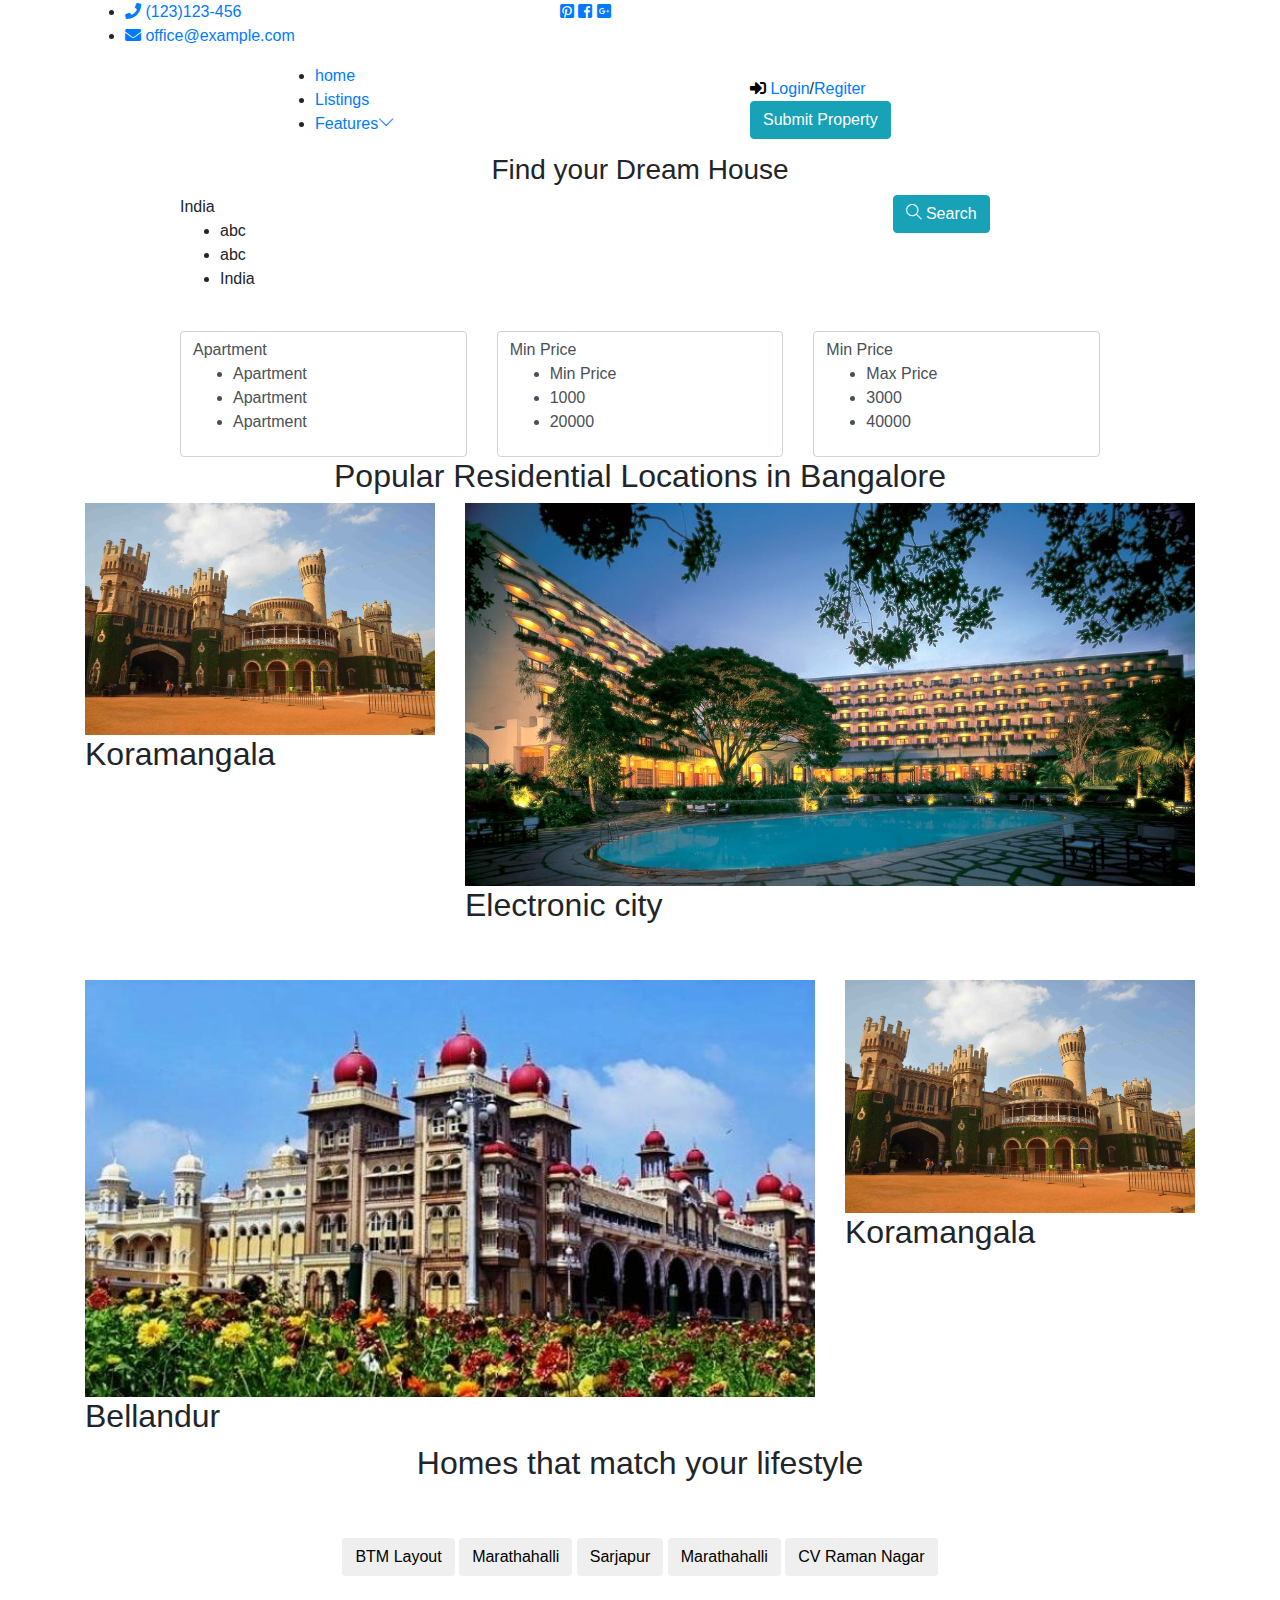
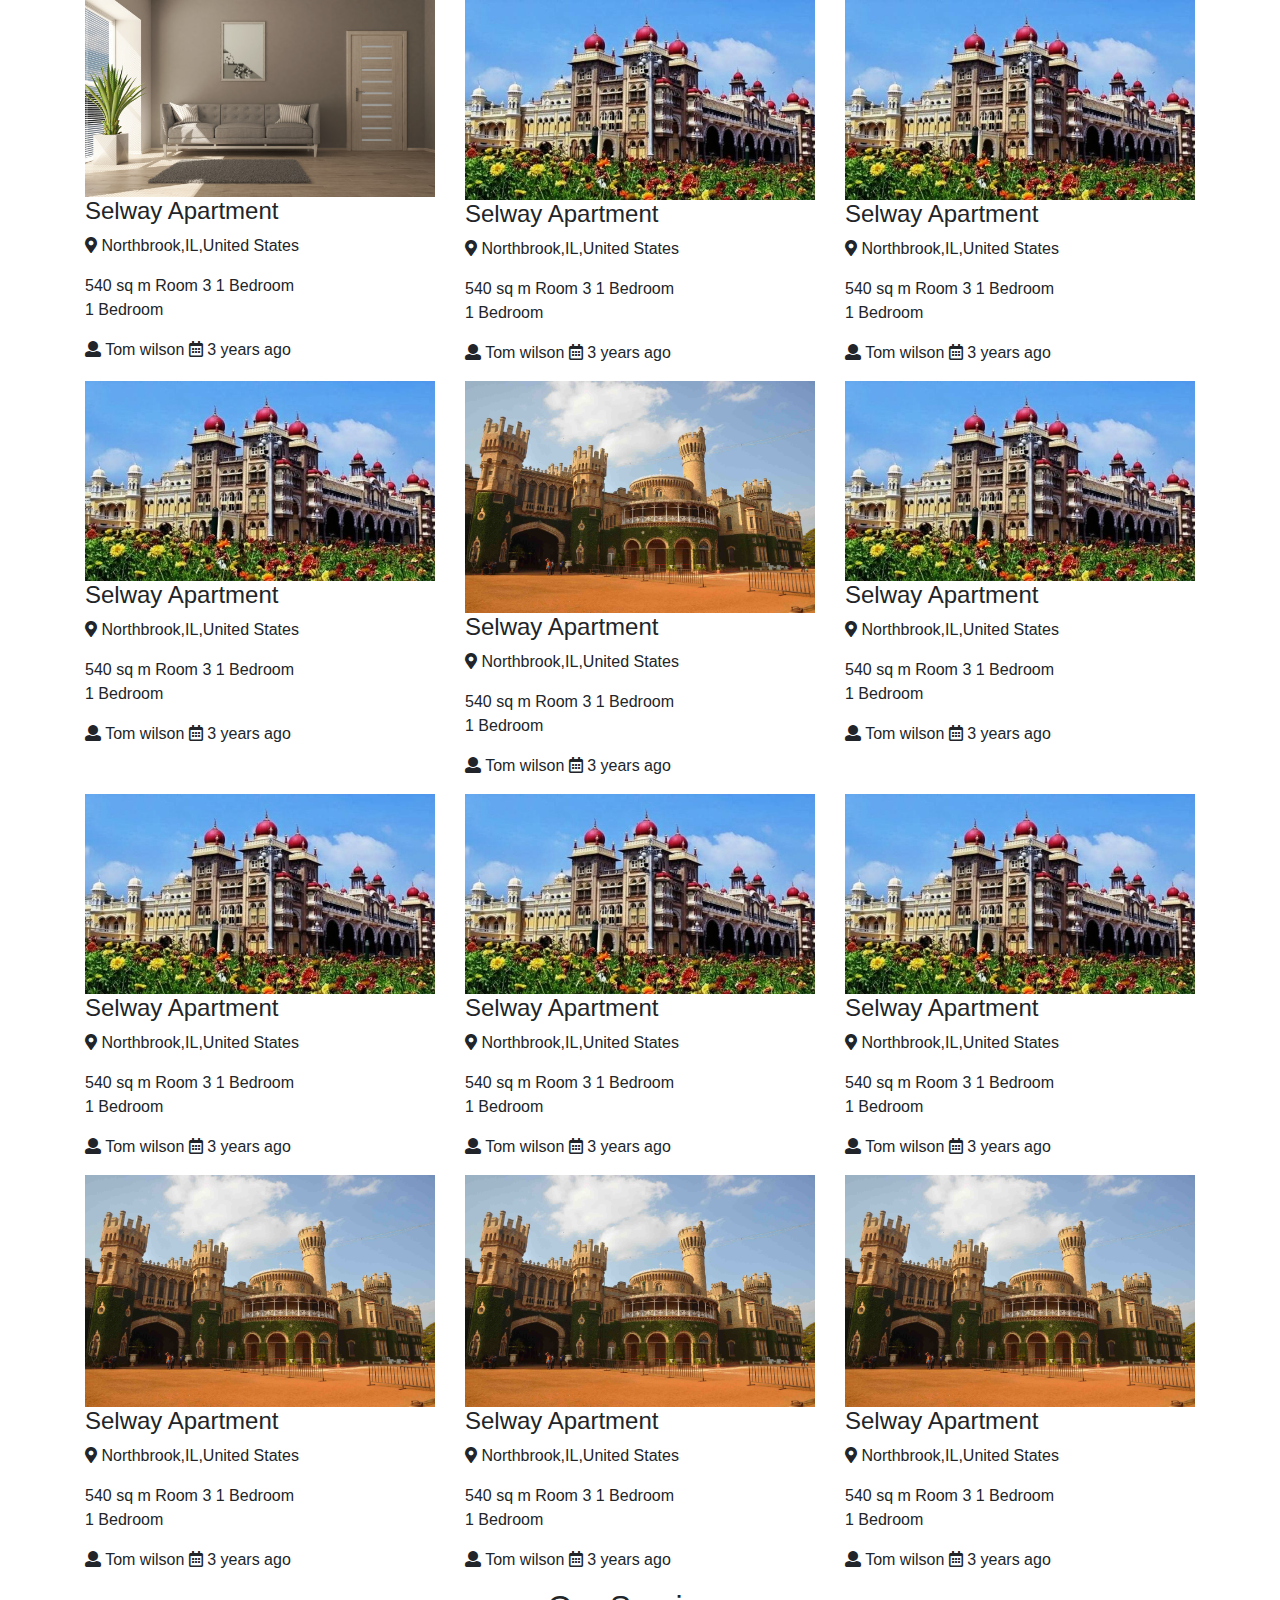
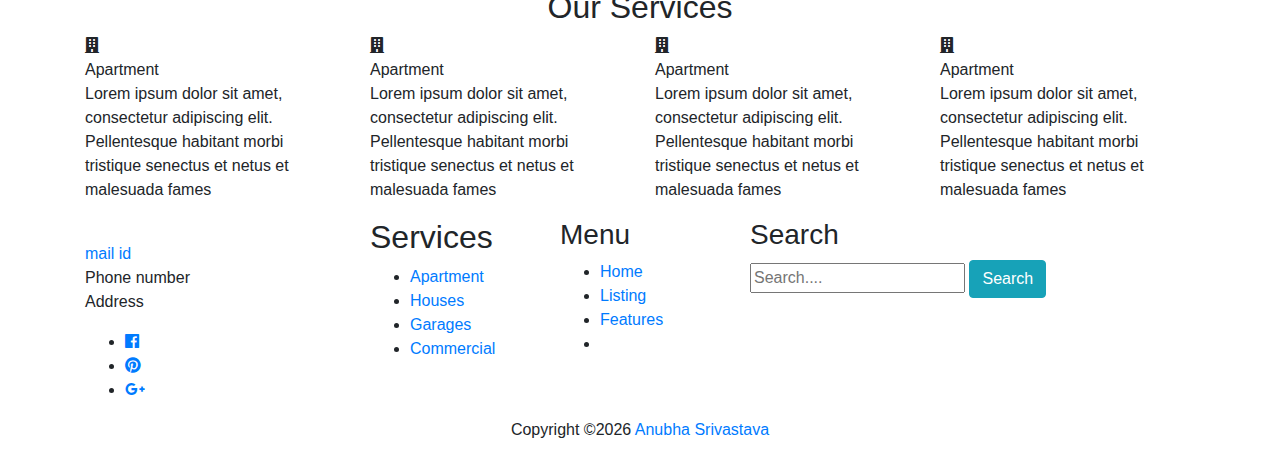
==== commit afd64d05: "kkk" ====
--- a/index.html
+++ b/index.html
@@ -27,7 +27,7 @@
     <link rel="stylesheet" type="text/css" href="css/fontawesome-all.min.css">
     <link rel="stylesheet" href="https://ajax.googleapis.com/ajax/libs/jqueryui/1.11.2/themes/smoothness/jquery-ui.css">
 
-    <link rel="stylesheet" href="css/style.css">
+    <link rel="stylesheet" href="css/style - Copy.css">
 
 </head>
 
@@ -85,8 +85,8 @@
                                     <nav>
                                         <ul id="navigation">
                                             <li><a class="active" href="#">home</a></li>
-                                            <li><a href="#l">Listings</a></li>
-                                            <li><a href="#">Features<i class="ti-angle-down"></i></a>
+                                            <li><a href="#">Listings</a></li>
+                                            <li><a href="room_features.html">Features<i class="ti-angle-down"></i></a>
                                             </li>
                                         </ul>
                                     </nav>
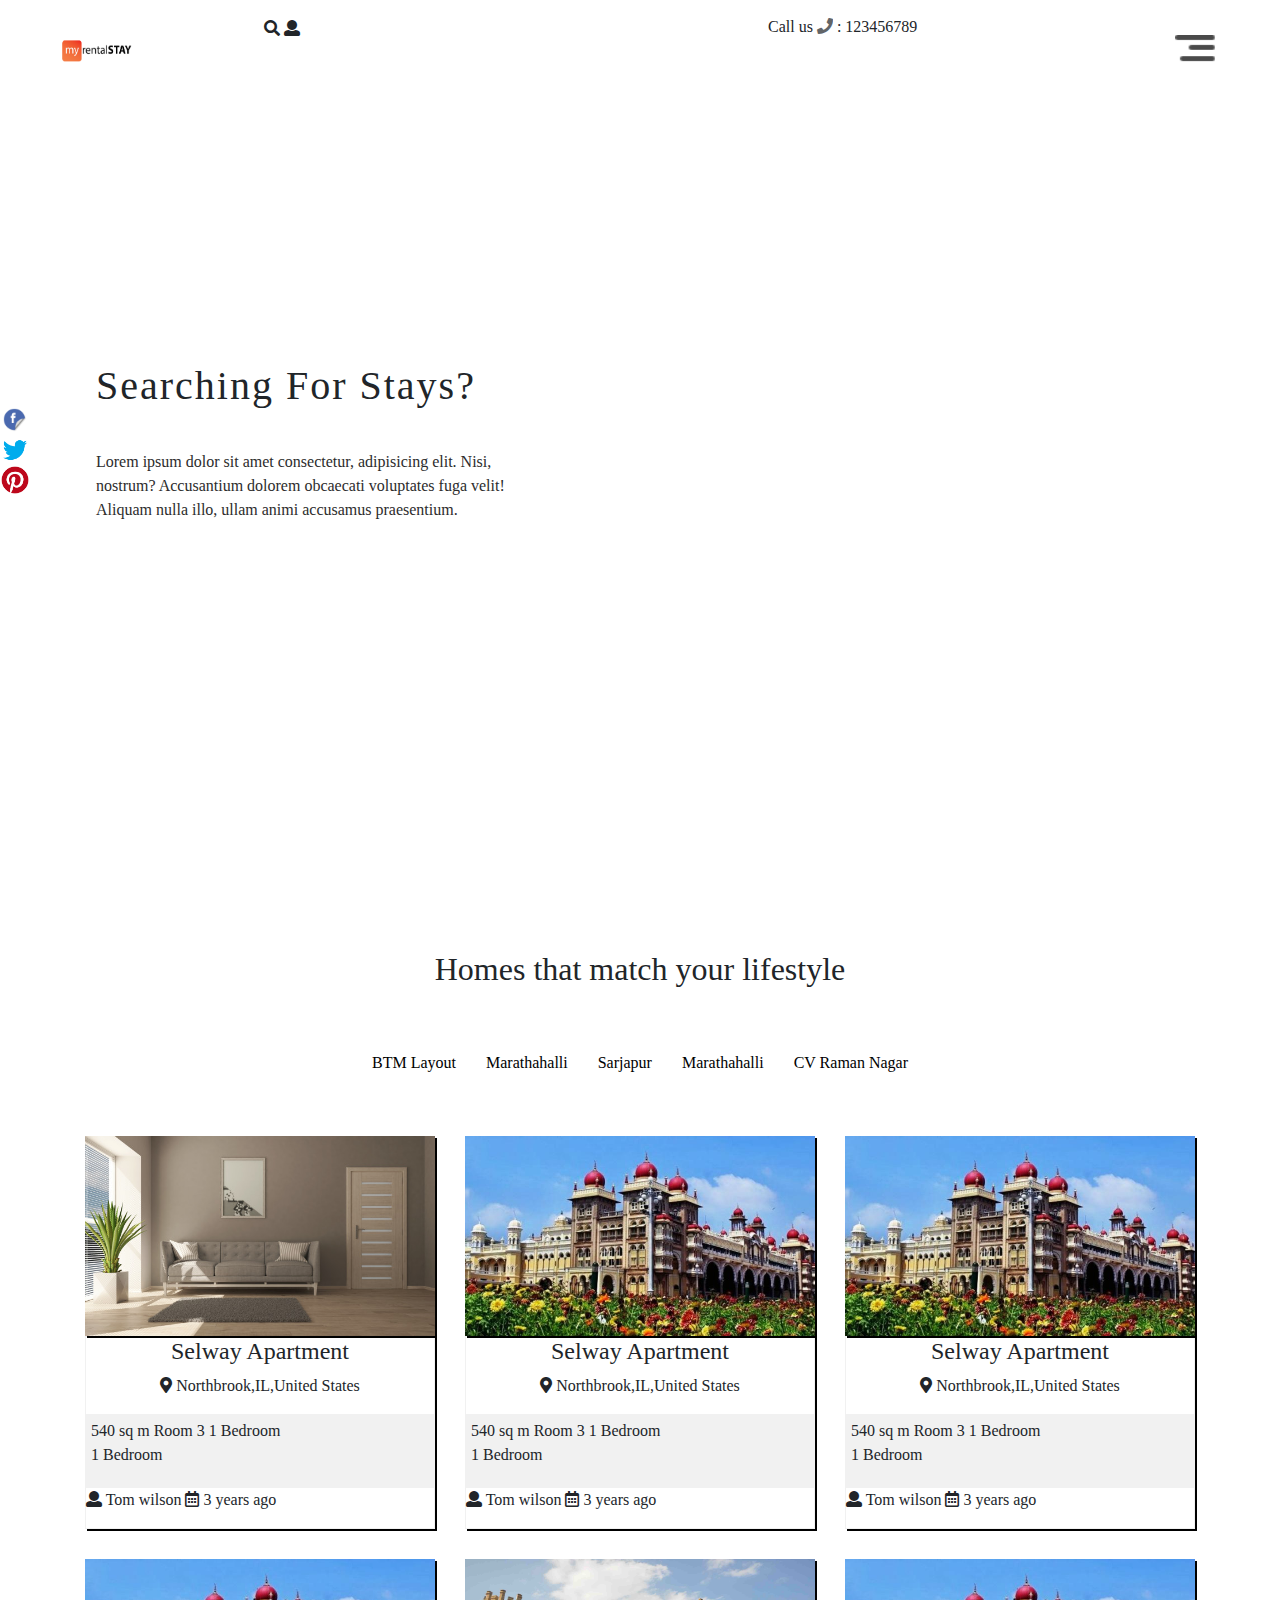
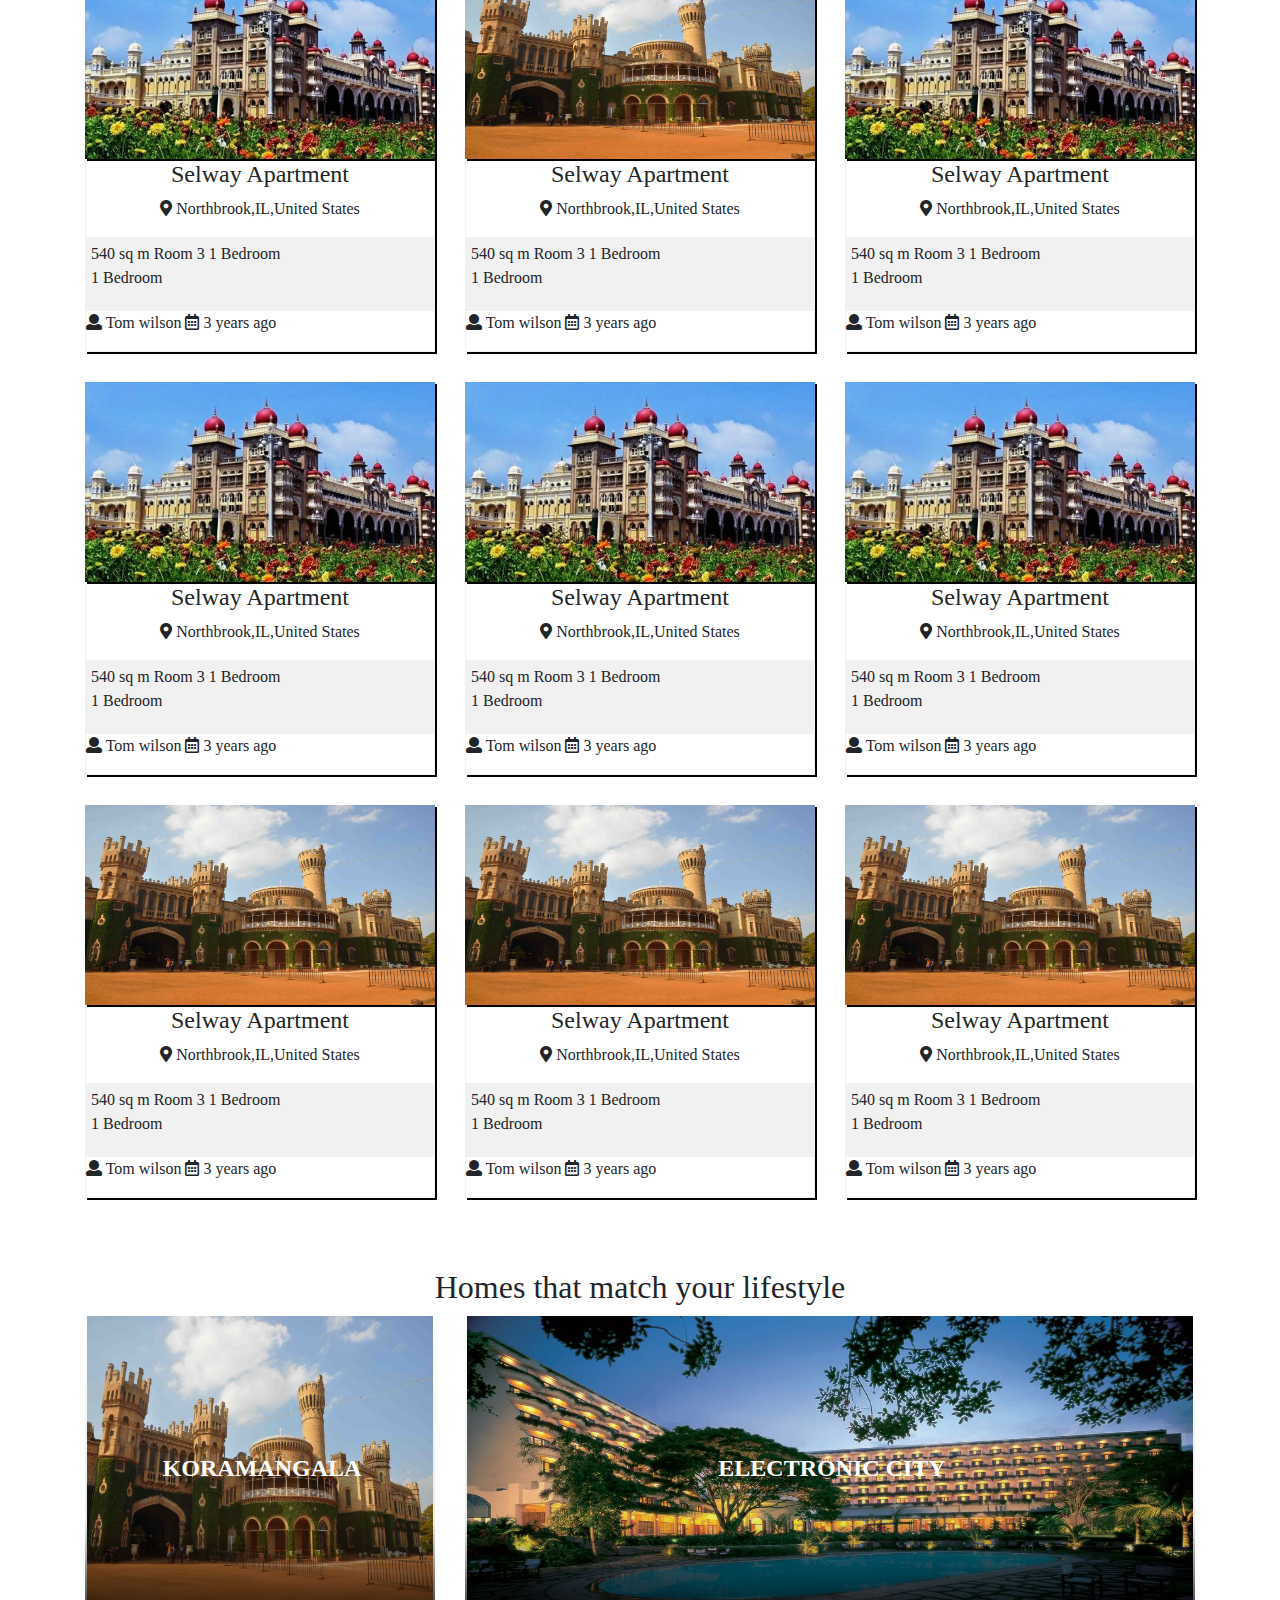
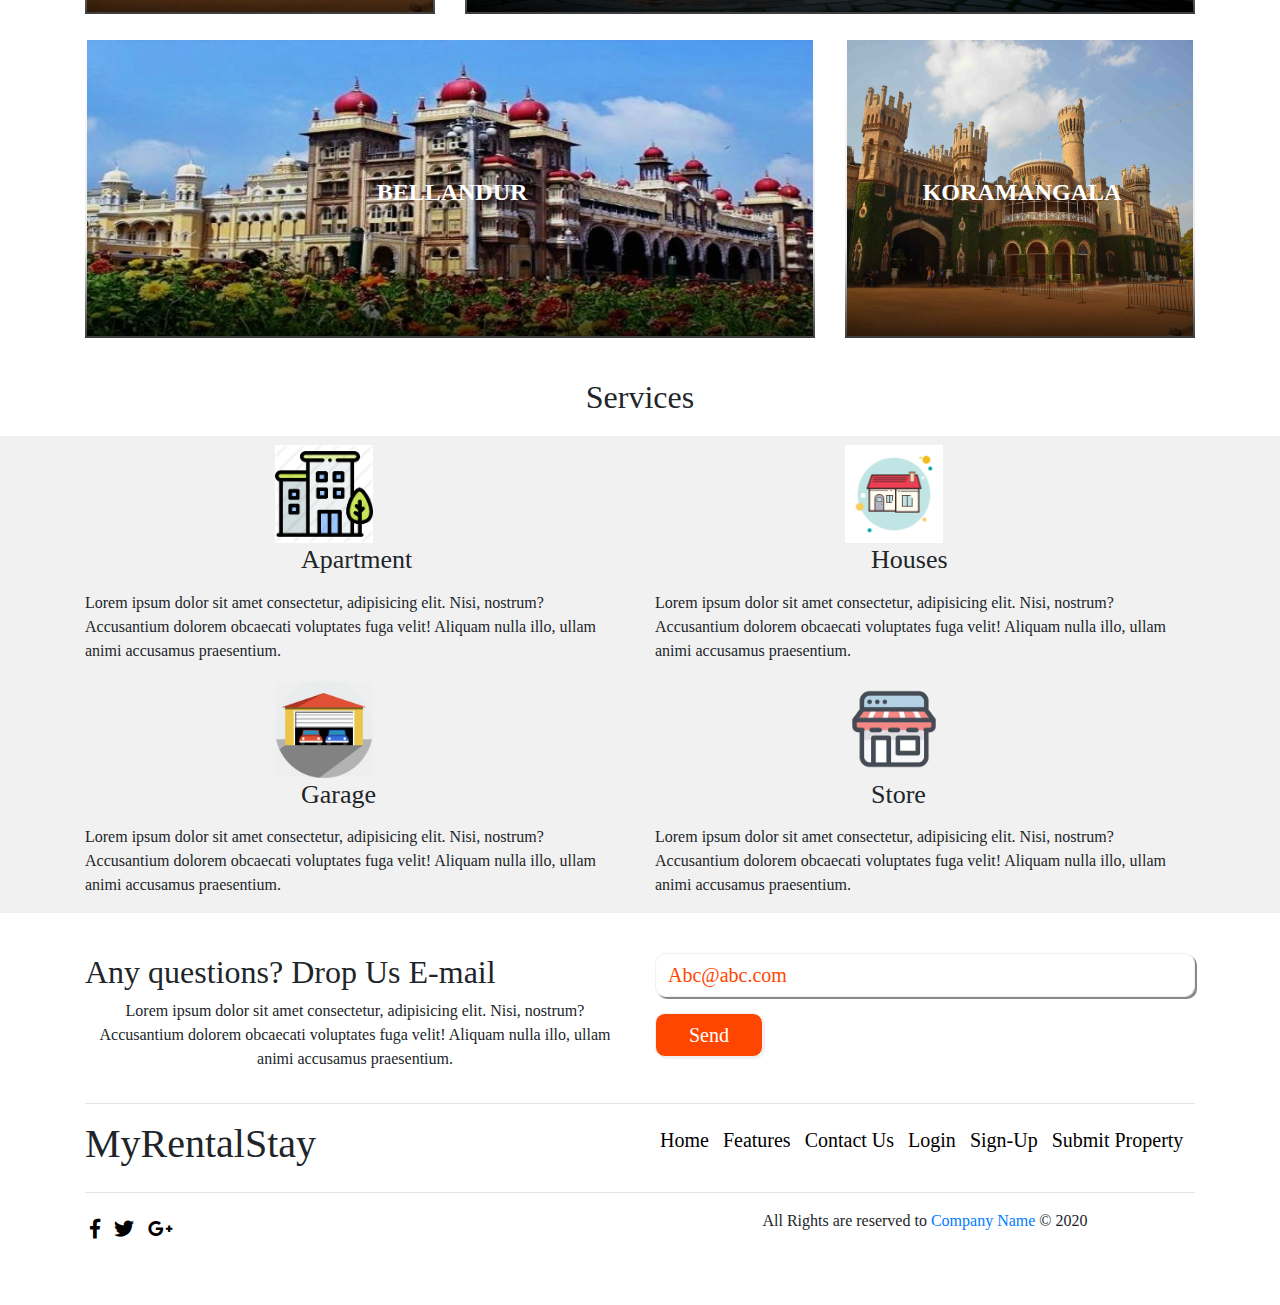
==== commit 0f8bfcc8: "." ====
--- a/index.html
+++ b/index.html
@@ -1,247 +1,139 @@
 <!DOCTYPE html>
 <html lang="en">
 
-<head>
-    <meta charset="utf-8">
-    <meta http-equiv="x-ua-compatible" content="ie=edge">
-    <title>My Rental Stay</title>
-    <meta name="description" content="">
-    <meta name="viewport" content="width=device-width, initial-scale=1">
-
-  
-    <link rel="shortcut icon" type="image/" href="img/">
-
-
-    <!-- CSS here -->
-    <link rel="stylesheet" href="css/bootstrap.min.css">
-    <link rel="stylesheet" href="css/owl.carousel.min.css">
-    <link rel="stylesheet" href="css/magnific-popup.css">
-    <link rel="stylesheet" href="css/font-awesome.min.css">
-    <link rel="stylesheet" href="css/themify-icons.css">
-    <link rel="stylesheet" href="css/nice-select.css">
-    <link rel="stylesheet" href="css/flaticon.css">
-    <link rel="stylesheet" href="css/gijgo.css">
-    <link rel="stylesheet" href="css/animate.css">
-    <link rel="stylesheet" href="css/slick.css">
-    <link rel="stylesheet" href="css/slicknav.css">
-    <link rel="stylesheet" type="text/css" href="css/fontawesome-all.min.css">
-    <link rel="stylesheet" href="https://ajax.googleapis.com/ajax/libs/jqueryui/1.11.2/themes/smoothness/jquery-ui.css">
-
-    <link rel="stylesheet" href="css/style - Copy.css">
-
-</head>
-
-<body>
-<!-- -->
-    <!-- header-start -->
-    <header>
-        <div class="header-area ">
-            <div class="header-top_area d-none d-lg-block">
+	<head>
+		<meta charset="utf-8">
+		<title>My Rental Stay</title>
+		<meta name="viewport" content="width=device-width, initial-scale=1.0">
+<link rel="stylesheet" href="css/style.css">
+        <link rel="stylesheet" href="css/bootstrap.min.css">
+        <link rel="stylesheet" href="css/fontawesome-all.min.css">
+	</head>
+
+<!--
+       <script type="text/javascript">
+var header = document.getElementById('header');
+           window.onscroll = function(){
+               if(window.pageXOffset>100){
+                   header.style.background ="007bff";
+                   header.style.boxShadow= "0px 4px 2px grey";
+               }
+               else{
+                   header.style.background ="transparent";
+                   header.boxShadow="none";
+               }
+           }
+        </script>
+    
+-->
+
+	<body>
+
+<!--
+		<header id="header">
+             
+            <div class="container">
+             
+            <img src="img/logo.png" class="logo">
+             
+             <div id="header-text">
+                       <h1>Searching For Stays?</h1>
+                 <span  class="square"></span>
+                <p>Lorem ipsum dolor sit amet consectetur, adipisicing elit. Nisi, nostrum? Accusantium dolorem obcaecati voluptates fuga velit! Aliquam nulla illo, ullam animi accusamus praesentium.</p>
+                 <div class="line">
+                 <span class="line-1"></span><br>
+                 <span class="line-2"></span><br>
+                 <span class="line-3"></span>
+                 </div>
+                </div>
+                   <div class="call">  <p>Call Us <i class="fas fa-phone"></i> :123456789</p> </div>
+            </div>
+             
+            <div class="background">
                 <div class="container">
-                    <div class="row">
-                        <div class="col-xl-5 col-md-5 ">
-                            <div class="header_left">
-                                 <div class="short_contact_list">
-                                            <ul>
-                                                 <li><a href="#"> <i class="fa fa-phone"></i> (123)123-456</a></li>
-                                                <li><a href="#"> <i class="fa fa-envelope"></i> office@example.com</a></li>
-                                            </ul>
-                                        </div>
-                            </div>
-                        </div>
-                        <div class="col-xl-7 col-md-7">
-                            <div class="header_right d-flex">
-                                   
-                                        <div class="social_media_links">
-                                            <a href="#">
-                                               <i class="fab fa-pinterest-square"></i>
-                                            </a>
-                                            <a href="#">
-                                                <i class="fab fa-facebook-square"></i>
-                                            </a>
-                                            <a href="#">
-                                              <i class="fab fa-google-plus-square"></i>
-                                            </a>
-                                        </div>
-                            </div>
-
-                        </div>
-                    </div>
-                </div>
-            </div>
-            <div id="sticky-header" class="main-header-area">
-                <div class="container">
-                    <div class="header_bottom_border">
-                        <div class="row align-items-center">
-                            <div class="col-xl-2 col-lg-1">
-                                <div class="logo">
-                                    <a href="index.html">
-                                        <img src="img/" alt="">
-                                    </a>
-                                </div>
-                            </div>
-                            <div class="col-xl-5 col-lg-6">
-                                <div class="main-menu  d-none d-lg-block">
-                                    <nav>
-                                        <ul id="navigation">
-                                            <li><a class="active" href="#">home</a></li>
-                                            <li><a href="#">Listings</a></li>
-                                            <li><a href="room_features.html">Features<i class="ti-angle-down"></i></a>
-                                            </li>
-                                        </ul>
-                                    </nav>
-                                </div>
-                            </div>
-                            <div class="col-xl-4 col-lg-4 d-none d-lg-block">
-                                <div class="Appointment">
-                                    <div class="search_btn">
-                                        <a href="#"><i class="fa fa-sign-in-alt" style="color: black;"></i> Login</a>/<a href="#">Regiter</a>
-                                    </div>
-                                    <div class="book_btn d-none d-lg-block">
-                                        <a  href="#" class="btn btn-info"  type="submit">Submit Property</a>
-                                    </div>
-                                </div>
-                            </div>
-                            <div class="col-12">
-                                <div class="mobile_menu d-block d-lg-none"></div>
-                            </div>
-                        </div>
-                    </div>
-
-                </div>
-            </div>
-        </div>
-    </header>
-    <!-- header-end -->
-
-    <!-- slider_area_start -->
-    <div class="slider_area">
-            <div class="single_slider  d-flex align-items-center slider_bg_1">
-                    <div class="container">
-                        <div class="row align-items-center">
-                            <div class="col-xl-10 offset-xl-1">
-                                <div class="slider_text text-center justify-content-center">
-                                    <h3>Find your Dream House</h3>
-                                </div>
-                                <div class="property_form">
-                                    <form action="#">
-                                        <div class="row" >
-                                            <div class="col-xl-9">
-
-                                                <div class="form_wrap d-flex">
-                                                        <div class="single-field max_width  ">
-                                                            
-                                                                <select class="wide" >
-                                                                        <option data-display="India">abc</option>
-                                                                        <option value="1">abc</option>
-                                                                        <option value="2">India</option>
-                                                                </select>
-                                                            </div>
-                                                </div></div>
-
-                                                        <div class="col-xl-3">
-                                                             <div class="serach_icon">
-                                                                    <a href="#" class="btn btn-info" type="submit">
-                                                                             <i class="ti-search"></i>  
-                                                                            Search
-                                                                 </a></div>
-                                                                
-                                                                </div></div>
-                                        <br>
-                                                                <div class="row">
-                                                                    <div class="col-xl-4">
-                                                                        
-                                                        <div class="single-field  ">
-                                                              
-                                                                <select class="wide form-control" >
-                                                                        <option data-display="Apartment">Apartment</option>
-                                                                        <option value="1">Apartment</option>
-                                                                        <option value="2">Apartment</option>
-                                                                </select>
-                                                            </div></div>
-                                                            <div class="col-xl-4">
-                                                                <div class="single-field   ">
-                                                          <select class="wide form-control" >
-                                                                        <option data-display="Min Price">Min Price</option>
-                                                                        <option value="1">1000</option>
-                                                                        <option value="2">20000</option>
-                                                                </select></div></div>
-                                                      <div class="col-xl-4">
-                                                                <div class="single-field">
-                                                          <select class="wide  form-control" >
-                                                                        <option data-display="Min Price">Max Price</option>
-                                                                        <option value="1">3000</option>
-                                                                        <option value="2">40000</option>
-                                                                </select></div></div>
-                                                     
-                                                           
-                                                </div>
-                                     
-                                        
-                                    </form>
-                                </div>
-                            </div>
-                        </div>
-                    </div>
-                </div>
-    </div>
-    <!-- slider_area_end -->
-
-    <!-- popular_property  -->
-       <section id="popular_places">
-         <div class="container text-center">
-         <h2>Popular Residential Locations in Bangalore</h2>
-         </div>
-       <div class="container">
-            <div class="row  mr-10  ">
-                <div class="col-md-4 ">
-                    <div class="box16">
-                       <a href="#"><img src="img/popular_stay/place1.jpg" width="100%"></a> 
-                        <div class="box-content">
-                            <h2 class="title">Koramangala</h2>
-                        </div>
-                    </div>
-                </div>
-                <div class="col-md-8">
-                    <div class="box16">
-                       <a href="#"><img src="img/popular_stay/place2.jpg" width="100%"></a> 
-                        <div class="box-content">
-                            <h2 class="title">Electronic city</h2>
-                        </div>
-                    </div>
-                </div>
-            
-
-            </div>
-           
-        <br><br>
+                   <div id="offercards">
+                        <div class="offer">
+                            <h2>Get 50% off on your first booking</h2>
+                            <p>Lorem ipsum dolor sit amet consectetur adipisicing elit. Odit, ratione.</p>
+                            <button>See More</button>
+                        </div>
+                    </div>
+                </div>
+                 
+            <form>
+                <div class="row">
+                <div class="col-md-6">
+                    <div class="form-group">
+                    <input type="text" value="Location" placeholder="Banglore" class="form-control">
+                    </div>
+                    </div>
+                       <div class="col-md-6 mx-0">
+                    <div class="form-group">
+                   <select>
+                        <option data-diispaly="bhk">BHK</option>
+                       <option>BHK</option>
+                       <option>BHK</option>
+                       <option>BHK</option>
+                        </select>
+                    </div>
+                    </div>
+                </div>
+                </form>
+            </div>
+             
+        </header>
+-->
+  <div id="background">
+        <div id="topnav">
+             
+            <div id="topnavleftsection">
+               <img src="img/logo.png" class="logo">
+                <div id="">
+                   <i class="fa fa-search"></i>
+                <i class="fa fa-user"></i>
+                <div id="menulogo"></div>
+                </div>
+            </div>
+            <div id="topnavrightsection">
+               <p>Call us <i class="fas fa-phone"></i> : 123456789</p> 
+            </div>
+        </div>
+        <div id="mainpage">
+            <div id="mainpageleftsection">
+                <div id="text">
+                <h1>Searching For Stays?</h1>
+                <p>Lorem ipsum dolor sit amet consectetur, adipisicing elit. Nisi, nostrum? Accusantium dolorem obcaecati voluptates fuga velit! Aliquam nulla illo, ullam animi accusamus praesentium.</p>
+                </div>
+            </div>
+            <div id="mainpagerightsection">
+                <div id="imageslider">
+                    <div class="images"></div>
+                    <div id="offercards">
+                        <div class="offer">
+                            <h2>Get 50% off on your first booking</h1>
+                            <p>Lorem ipsum dolor sit amet consectetur adipisicing elit. Odit, ratione.</p>
+                            <button>See More</button>
+                        </div>
+                    </div>
+                    <i class="fa fa-chevron-right"></i>
+                </div>
+            </div>
+        </div>
+
+    </div>      
+<nav id="sideNav">
     
-            <div class="row mr-10">
-                 <div class="col-md-8">
-                    <div class="box16">
-                        <a href="#"><img src="img/popular_stay/place3.jpg" width="100%"></a> 
-                        <div class="box-content">
-                            <h2 class="title">Bellandur</h2>
-                        </div>
-                    </div>
-                </div>
-                 <div class="col-md-4">
-                    <div class="box16">
-                       <a href="#"><img src="img/popular_stay/place1.jpg" width="100%"></a> 
-                        <div class="box-content">
-                            <h2 class="title">Koramangala</h2>
-                        </div>
-                    </div>
-                </div>
-            
-            </div>
-           
-    
-        
-           </div>
-     </section>
- <!-- choose your fav place -->
- <!--     filter -->
+        <ul>
+            <li><a href="#">Home</a></li>
+            <li><a href="#">Features</a></li>
+            <li><a href="#">Contact Us</a></li>
+            <li><a href="#">Login</a></li>
+            <li><a href="#">Sign-Up</a></li>
+            <li><a href="#" class="btn btn-info">Submit Property</a></li>
+    </ul>
+</nav>
+        <img src="img/Group%201.png" id="Menubtn">
+        <!--     filter -->
      <section id="popular_Stay">
           <div class="container text-center">
          <h2>Homes that match your lifestyle</h2>
@@ -384,275 +276,171 @@
         </div>
     </div>
 </section>
- <!-- choose your fav place ends -->
-
-    <!-- services  -->
-      
-
-<section id="services">
-    <div class="services-top">
-        <div class="container">
-            <div class="row text-center">
-             <div class="container text-center">
-         <h2>Our Services</h2>
+     <!-- popular_property  -->
+<!--        room-matches-->
+        <section id="room_matches">
+          <div class="container text-center">
+         <h2 >Homes that match your lifestyle</h2>
          </div>
-            </div>
+             <div class="container">
             <div class="row">
-                <div class="col-md-offset-1 col-sm-12 col-md-12 col-md-10">
-                    <div class="services-list">
-                        <div class="row">
-                            <div class="col-sm-6 col-md-3 col-md-3">
-                                <div class="service-block" style="visibility: visible;">
-                                    <div class="text-block">
-                                           <div class="ico fa fa-building highlight"></div>
-                                        <div class="name">Apartment</div>
-                                        <div class="info"></div>
-                                        <div class="text"><p>Lorem ipsum dolor sit amet, consectetur adipiscing elit. Pellentesque habitant morbi tristique senectus et netus et malesuada fames</p> </div>
-                                    </div>
-                                </div>
-                            </div>
-                           <div class="col-sm-6 col-md-3 col-md-3">
-                                <div class="service-block" style="visibility: visible;">
-                                    <div class="text-block">
-                                           <div class="ico fa fa-building highlight"></div>
-                                        <div class="name">Apartment</div>
-                                        <div class="info"></div>
-                                        <div class="text"><p>Lorem ipsum dolor sit amet, consectetur adipiscing elit. Pellentesque habitant morbi tristique senectus et netus et malesuada fames</p> </div>
-                                    </div>
-                                </div>
-                            </div>
-                             <div class="col-sm-6 col-md-3 col-md-3">
-                                <div class="service-block" style="visibility: visible;">
-                                    <div class="text-block">
-                                           <div class="ico fa fa-building highlight"></div>
-                                        <div class="name">Apartment</div>
-                                        <div class="info"></div>
-                                        <div class="text"><p>Lorem ipsum dolor sit amet, consectetur adipiscing elit. Pellentesque habitant morbi tristique senectus et netus et malesuada fames</p> </div>
-                                    </div>
-                                </div>
-                            </div>
-                        <div class="col-sm-6 col-md-3 col-md-3">
-                                <div class="service-block" style="visibility: visible;">
-                                    <div class="text-block">
-                                           <div class="ico fa fa-building highlight"></div>
-                                        <div class="name">Apartment</div>
-                                        <div class="info"></div>
-                                        <div class="text"><p>Lorem ipsum dolor sit amet, consectetur adipiscing elit. Pellentesque habitant morbi tristique senectus et netus et malesuada fames</p> </div>
-                                    </div>
-                                </div>
-                            </div>
-                        </div>
-                    </div>
-                </div>
-            </div>
+                <div class="col-md-4 ">
+                    <div class="box16">
+                       <a href="#"><img src="img/popular_stay/place1.jpg" width="100%"></a> 
+                        <div class="box-content">
+                            <h2 class="title">Koramangala</h2>
+                        </div>
+                    </div>
+                </div>
+                <div class="col-md-8 mx-0">
+                    <div class="box16">
+                       <a href="#"><img src="img/popular_stay/place2.jpg" width="100%"></a> 
+                        <div class="box-content">
+                            <h2 class="title">Electronic city</h2>
+                        </div>
+                    </div>
+                </div>
+            
+
+            </div>
+           
+    <br>
+            <div class="row">
+                 <div class="col-md-8">
+                    <div class="box16">
+                        <a href="#"><img src="img/popular_stay/place3.jpg" width="100%"></a> 
+                        <div class="box-content">
+                            <h2 class="title">Bellandur</h2>
+                        </div>
+                    </div>
+                </div>
+                 <div class="col-md-4">
+                    <div class="box16">
+                       <a href="#"><img src="img/popular_stay/place1.jpg" width="100%"></a> 
+                        <div class="box-content">
+                            <h2 class="title">Koramangala</h2>
+                        </div>
+                    </div>
+                </div>
+            
+            </div>
+           
+    
+        
+           </div>
+        </section>
+<!--        /room-matches-->
+        <section id="features">
+               <div class="text-center">
+         <h2 >Services</h2>
+         </div>
+            <div class="container">
+                        <div class="row feature_row">
+                  
+            <div class="col-md-6">
+                <img src="img/apartment.png">
+                <h4>Apartment</h4>
+                <p>Lorem ipsum dolor sit amet consectetur, adipisicing elit. Nisi, nostrum? Accusantium dolorem obcaecati voluptates fuga velit! Aliquam nulla illo, ullam animi accusamus praesentium.</p>
+                </div>
+                <div class="col-md-6 columns_f">
+                <img src="img/house.png">
+                    <h4>Houses</h4>
+                     <p>Lorem ipsum dolor sit amet consectetur, adipisicing elit. Nisi, nostrum? Accusantium dolorem obcaecati voluptates fuga velit! Aliquam nulla illo, ullam animi accusamus praesentium.</p>
+                            </div></div>
+                            <div class="row feature_row">
+                                
+                                    <div class="col-md-6 columns_f">
+                 <img src="img/garage.png">
+                      <h4>Garage</h4>
+                     <p>Lorem ipsum dolor sit amet consectetur, adipisicing elit. Nisi, nostrum? Accusantium dolorem obcaecati voluptates fuga velit! Aliquam nulla illo, ullam animi accusamus praesentium.</p>
+                </div>
+                <div class="col-md-6 columns_f">
+                 <img src="img/store.png">
+                     <h4>Store</h4>
+                            <p>Lorem ipsum dolor sit amet consectetur, adipisicing elit. Nisi, nostrum? Accusantium dolorem obcaecati voluptates fuga velit! Aliquam nulla illo, ullam animi accusamus praesentium.</p>
+                </div>
+                            
+                            
+       
+            
+            </div>
+            
+            </div>
+
+        
+</section>
+
+<footer id="footer_section">
+<div class="container">
+    <div class="row">
+        <div class="col-sm-12 col-md-6">
+        <h2>Any questions? Drop Us E-mail</h2>
+                <p>Lorem ipsum dolor sit amet consectetur, adipisicing elit. Nisi, nostrum? Accusantium dolorem obcaecati voluptates fuga velit! Aliquam nulla illo, ullam animi accusamus praesentium.</p>
+        </div>
+          <div class="col-sm-12 col-md-6">
+     <form>
+         <div class="form-group">
+         <input type="email" placeholder="Abc@abc.com" class="form-control">
+         </div>
+         <div class="form-group">
+         <a href="#" class="btn btn-info">Send</a>
+         </div>
+    </form>
         </div>
     </div>
-</section>
-
-    <!-- services  -->
-
-    <!-- footer start -->
-    <footer class="footer">
-        <div class="footer_top">
-            <div class="container">
-                <div class="row">
-                    <div class="col-xl-3 col-md-6 col-lg-3">
-                        <div class="footer_widget">
-                            <div class="footer_logo">
-                                <a href="#">
-                                    <img src="img/" alt="">
-                                </a>
-                            </div>
-                            <p>
-                                    <a href="#">mail id</a> <br>
-                                    Phone number<br>
-                                    Address
-                            </p>
-                            <div class="socail_links">
-                                <ul>
-                                    <li>
-                                        <a href="#">
-                                           <i class="fab fa-facebook"></i>
-                                        </a>
-                                    </li>
-                                    <li>
-                                        <a href="#">
-                                           <i class="fab fa-pinterest"></i>
-                                        </a>
-                                    </li>
-                                    <li>
-                                        <a href="#">
-                                            <i class="fab fa-google-plus-g"></i>
-                                        </a>
-                                    </li>
-                                </ul>
-                            </div>
-
-                        </div>
-                    </div>
-                    <div class="col-xl-2 col-md-6 col-lg-3">
-                        <div class="footer_widget">
-                            <h2 class="footer_title">
-                                    Services
-                            </h2>
-                            <ul>
-                                <li><a href="#">Apartment</a></li>
-                                <li><a href="#"> Houses</a></li>
-                                <li><a href="#">Garages</a></li>
-                                <li><a href="#">Commercial</a></li>
-                            </ul>
-
-                        </div>
-                    </div>
-                    <div class="col-xl-2 col-md-6 col-lg-2">
-                        <div class="footer_widget">
-                            <h3 class="footer_title">
-                                    Menu
-                            </h3>
-                            <ul>
-                                <li><a href="#">Home</a></li>
-                                <li><a href="#">Listing</a></li>
-                                <li><a href="#"> Features</a></li>
-                                <li><a href="#"></a></li>
-                            </ul>
-                        </div>
-                    </div>
-                    <div class="col-xl-4 col-md-6 col-lg-4">
-                            <div class="footer_widget">
-                                    <h3 class="footer_title">
-                                           Search
-                                    </h3>
-                                    <form action="#" class="newsletter_form">
-                                        <input type="text" placeholder="Search....">
-                                        <button type="submit" class="btn btn-info" role="button">Search</button>
-                                    </form>
-                                    <p class="newsletter_text"></p>
-                                </div>
-                    </div>
-                </div>
-            </div>
-        </div>
-        <div class="copy-right_text">
-            <div class="container">
-                <div class="footer_border"></div>
-                <div class="row">
-                    <div class="col-xl-12">
-                        <p class="copy_right text-center">
-                           
-Copyright &copy;<script>document.write(new Date().getFullYear());</script>  <a href="#">Anubha Srivastava</a>
-                        </p>
-                    </div>
-                </div>
-            </div>
-        </div>
-    </footer>
-    <!--/ footer end  -->
-
-    <!-- link that opens popup -->
-    
+    <hr>
+    <div class="row">
+        <div class="col-sm-12 col-md-6 section-md-t3">
+         <h1>MyRentalStay</h1>
+        </div>
+          <div class="col-sm-12 col-md-6 section-md-t3">
+        <ul>
+                <li><a href="#">Home</a></li>
+            <li><a href="#">Features</a></li>
+            <li><a href="#">Contact Us</a></li>
+            <li><a href="#">Login</a></li>
+            <li><a href="#">Sign-Up</a></li>
+            <li><a href="#">Submit Property</a></li>
+        </ul>
+        </div>
+    </div>
+    <hr>
+       <div class="row">
+          <div class="col-sm-12 col-md-6 section-md-t3">
+        <ul class="icon">
+                <li><a href="#"><i class="fab fa-facebook-f"></i></a></li>
+            <li><a href="#"><i class="fab fa-twitter"></i></a></li>
+            <li><a href="#"><i class="fab fa-google-plus-g"></i></a></li>
+           
+        </ul>
+        </div>
+                  <div class="col-sm-12 col-md-6 section-md-t3">
+    <p>All Rights are reserved to <a href="#">Company Name</a> 	&copy; 2020</p>
+        </div>
+    </div>
+    </div>        
+</footer>
+<!--        social icon -->
+<div class="social_icon">
+   <img src="img/facebook.png">
+<img src="img/twitter.png">
+ <img src="img/pintrest.png">
+<!-- <img src="img/google.png">-->
+        </div>
     <script src="https://cdnjs.cloudflare.com/ajax/libs/jquery/3.2.1/jquery.min.js"></script>
-    <script src="https://static.codepen.io/assets/common/stopExecutionOnTimeout-de7e2ef6bfefd24b79a3f68b414b87b8db5b08439cac3f1012092b2290c719cd.js"></script>
-
-    <script src=" https://cdnjs.cloudflare.com/ajax/libs/jqueryui/1.12.1/jquery-ui.min.js"> </script>
-    <!-- JS here -->
-    <script src="js/vendor/modernizr-3.5.0.min.js"></script>
-    <!-- <script src="js/vendor/jquery-1.12.4.min.js"></script> -->
-    <script src="js/popper.min.js"></script>
-    <script src="js/bootstrap.min.js"></script>
-    <script src="js/owl.carousel.min.js"></script>
-    <script src="js/isotope.pkgd.min.js"></script>
-    <script src="js/ajax-form.js"></script>
-    <script src="js/waypoints.min.js"></script>
-    <script src="js/jquery.counterup.min.js"></script>
-    <script src="js/imagesloaded.pkgd.min.js"></script>
-    <script src="js/scrollIt.js"></script>
-    <script src="js/jquery.scrollUp.min.js"></script>
-    <script src="js/wow.min.js"></script>
-    <script src="js/nice-select.min.js"></script>
-    <script src="js/jquery.slicknav.min.js"></script>
-    <script src="js/jquery.magnific-popup.min.js"></script>
-    <script src="js/plugins.js"></script>
-    <!-- <script src="js/gijgo.min.js"></script> -->
-    <script src="js/slick.min.js"></script>
-   
-
-    
-    <!--contact js-->
-    <script src="js/contact.js"></script>
-    <script src="js/jquery.ajaxchimp.min.js"></script>
-    <script src="js/jquery.form.js"></script>
-    <script src="js/jquery.validate.min.js"></script>
-    <script src="js/mail-script.js"></script>
-
-
-    <script src="js/main.js"></script>
-    <script>
-        function collision($div1, $div2) {
-            var x1 = $div1.offset().left;
-            var w1 = 40;
-            var r1 = x1 + w1;
-            var x2 = $div2.offset().left;
-            var w2 = 40;
-            var r2 = x2 + w2;
-
-            if (r1 < x2 || x1 > r2)
-                return false;
-            return true;
-        }
-        // Fetch Url value 
-        var getQueryString = function (parameter) {
-            var href = window.location.href;
-            var reg = new RegExp('[?&]' + parameter + '=([^&#]*)', 'i');
-            var string = reg.exec(href);
-            return string ? string[1] : null;
-        };
-        // End url 
-        // // slider call
-        $('#slider').slider({
-            range: true,
-            min: 20,
-            max: 200,
-            step: 1,
-            values: [getQueryString('minval') ? getQueryString('minval') : 20, getQueryString('maxval') ?
-                getQueryString('maxval') :200
-            ],
-
-            slide: function (event, ui) {
-
-                $('.ui-slider-handle:eq(0) .price-range-min').html( ui.values[0] + 'K');
-                $('.ui-slider-handle:eq(1) .price-range-max').html( ui.values[1] + 'K');
-                $('.price-range-both').html('<i>K' + ui.values[0] + ' - </i>K' + ui.values[1]);
-
-                // get values of min and max
-                $("#minval").val(ui.values[0]);
-                $("#maxval").val(ui.values[1]);
-
-                if (ui.values[0] == ui.values[1]) {
-                    $('.price-range-both i').css('display', 'none');
-                } else {
-                    $('.price-range-both i').css('display', 'inline');
+        <script>
+            var Menubtn = document.getElementById("Menubtn");
+            var sideNav = document.getElementById("sideNav");
+            sideNav.style.right = "-250px";
+            Menubtn.onclick = function(){
+            if(sideNav.style.right == "-250px"){
+            sideNav.style.right = "0";
+            }
+                else{
+                    sideNav.style.right = "-250px";
                 }
-
-                if (collision($('.price-range-min'), $('.price-range-max')) == true) {
-                    $('.price-range-min, .price-range-max').css('opacity', '0');
-                    $('.price-range-both').css('display', 'block');
-                } else {
-                    $('.price-range-min, .price-range-max').css('opacity', '1');
-                    $('.price-range-both').css('display', 'none');
-                }
-
             }
-        });
-
-        $('.ui-slider-range').append('<span class="price-range-both value"><i>' + $('#slider').slider('values', 0) +
-            ' - </i>' + $('#slider').slider('values', 1) + '</span>');
-
-        $('.ui-slider-handle:eq(0)').append('<span class="price-range-min value">' + $('#slider').slider('values', 0) +
-            'k</span>');
-
-        $('.ui-slider-handle:eq(1)').append('<span class="price-range-max value">' + $('#slider').slider('values', 1) +
-            'k</span>');
-    </script>
+        </script>
          <script>
      $(document).ready(function(){
 
@@ -681,6 +469,5 @@
 
 });
      </script>
-</body>
-
+	</body>
 </html>--- a/css/style.css
+++ b/css/style.css
@@ -0,0 +1,672 @@
+*{
+    margin: 0;
+    padding: 0;
+    box-sizing: border-box;
+    font-family: montserrat;
+}
+
+html,body{
+    width: 100%;
+    height: 100%;
+    -webkit-font-smoothing: antialiased;
+}
+#background{
+    width: 100%;
+    height: 100%;
+    /* background-color: red; */
+}
+
+#topnav{
+    position: absolute;
+    top: 0%;
+    left: 0;
+    padding: 0 50px;
+    display: flex;
+    height: 70px;
+    width: 100%;
+    align-items: center;
+    justify-content: space-between;
+    /* background-color:red; */
+}
+
+#topnavleftsection{
+    position: absolute;
+    width: 250px;
+    display: flex;
+    height: 100%;
+    /* background-color: red; */
+    justify-content: space-between;
+    align-items: center;
+}
+
+#logo{
+    background-image: url('/images/MYRENTALSTAY-01.png');
+    height: 150px;
+    width: 120px;
+    background-size: cover;
+    background-position: center;
+}
+
+
+
+
+#topnavrightsection{
+    position: absolute;
+    right:20%;
+    width: 20%;
+    height: 100%;
+    display: flex;
+    justify-content: space-between;
+    align-items: center;
+}
+
+#topnavrightsection i{
+    opacity: .7;
+}
+
+#menulogo{
+    background-image: url('Group 1.png');
+    background-size: cover;
+    height: 13px;
+    width: 20px;
+}
+
+#mainpage{
+    display: flex;
+    height: 100%;
+    width: 100%;
+    /* background-color: blue; */
+}
+
+#mainpageleftsection{
+    width: 50%;
+    height: 100%;
+    position: relative;
+    /* background-color: red; */
+}
+
+#text{
+    position: absolute;
+    width: 70%;
+    /* background-color: red; */
+    top: 50%;
+    left: 50%;
+    transform: translate(-50%,-50%);
+}
+
+#text h1{
+    margin-bottom: 40px;
+    font-size: 40px;
+    letter-spacing: 2px;
+}
+
+#text p{
+    font-size: 16px;
+    color: rgb(44, 44, 44);
+    font-weight: 500;
+}
+
+#mainpagerightsection{
+    position: relative;
+    width: 50%;
+    height: 100%;
+    /* background-color: blue; */
+}
+
+#imageslider{
+    position: absolute;
+    bottom: 0%;
+    right: 0;
+    width: 90%;
+    height: 85%;
+    overflow: hidden;
+    border-top-left-radius: 35px;
+    /* background-color: red; */
+}
+
+.images{
+    height: 100%;
+    width: 100%;
+    background-size: cover;
+    background-image: url("https://images.unsplash.com/photo-1494526585095-c41746248156?ixlib=rb-1.2.1&ixid=eyJhcHBfaWQiOjEyMDd9&auto=format&fit=crop&w=1500&q=80");
+}
+
+#offercards{
+    position: absolute;
+    top: 50%;
+    left: 10%;
+    padding: 20px 20px;
+    transform: translate(0%,-50%);
+    height: 270px;
+    width: 230px;
+    background-color: rgba(255, 255, 255, 0.315);
+    backdrop-filter: blur(5px);
+    border-radius: 10px;
+}
+
+.offer{
+    display: flex;
+    flex-direction: column;
+    justify-self: space-between;
+    align-items: center;
+}
+
+.offer h2{
+    text-transform: capitalize;
+    color: white;
+    text-align: center;
+    font-size: 25px;
+    font-weight: 400;
+}
+
+.offer p{
+    color: white;
+    text-align: center;
+    font-size: 12px;
+    margin-top: 20px;
+}
+
+.offer button{
+    margin-top: 20px;
+    border-radius: 9px;
+    height: 40px;
+    width: 170px;
+    color: white;
+    font-size: 12px;
+    outline: none;
+    background-color: transparent;
+    border: 2px solid white;
+}
+
+#imageslider i{
+    color: white;
+    position: absolute;
+    top: 50%;
+    right: 7%;
+}
+
+
+
+/*
+#header{
+    height: 100vh;
+ display: flex;
+}
+#header .call{
+ margin-top: -76%;
+}
+#header .background{
+      height: 100vh;
+       background: url(../img/banner_img.jpg);
+    background-position: center;
+    background-size:cover;
+    border-bottom-left-radius: 20px;
+    border-top-left-radius: 20px;
+    width:100%;
+}
+.background form{
+    top:50%;
+}
+*/
+#background .logo{
+/*    background-image: url('Group 1.png');*/
+/*    background-size: cover;*/
+    height: 100px;
+    width: 90px;
+    margin-top: 30px;
+}
+/*
+#header-text{
+    max-width: 400px;
+    margin-top: 140px;
+       margin-left: 124px;
+    
+}
+#header-text h1,p{
+    text-align: center;
+     margin-left: 30px;
+}
+h1{
+    font-size: 34px;
+}
+h2{
+    font-size: 30px;
+}
+p{
+    font-size: 20px;
+    margin-bottom: 60px;
+}
+.square{
+    height: 12px;
+    width: 12px;
+    display: inline-block;
+    background: #FF4600;
+}
+.line{
+    line-height: 8px;
+}
+.line-1{
+    width: 15px;
+    height: 15px;
+    background: #FF4600;
+    display: inline-block;
+}
+.line-2{
+    width: 80px;
+    height: 1px;
+    background: #FF4600;
+    display: inline-block;
+}
+.line-3{
+   width: 60px;
+    height: 1px;
+    background: #FF4600;
+    display: inline-block;
+}*/
+#sideNav{
+ width: 250px;
+height: 100vh;
+    position: fixed;
+    right: -250px;
+    top: 0;
+    background:#fff;
+    z-index: 2;
+    transition: .5s;
+}
+nav ul li{
+    list-style: none;
+    margin: 50px 20px;
+}
+nav ul li a{
+    text-decoration: none;
+    color: #ff4600;
+}
+nav ul li a.btn-info:last-child{
+  border: 2px solid #ff4600;
+   background: transparent;
+    color:#ff4600;
+}
+nav ul li a.btn-info:last-child:hover{
+    background:#ff4600;
+    color: white;
+}
+#Menubtn{
+   width: 40px;
+    position: fixed;
+    right: 65px;
+    top: 35px;
+    z-index: 2;
+    cursor: pointer;
+}
+*/
+
+/*
+.background #offercards{
+    position: absolute;
+
+    top: 50%;
+    left: 70%;
+    padding: 20px 20px;
+    transform: translate(0%,-50%);
+    height: 270px;
+    width: 230px;
+    background-color: rgba(255, 255, 255, 0.315);
+    backdrop-filter: blur(5px);
+    border-radius: 10px;
+}
+
+.offer{
+    display: flex;
+    flex-direction: column;
+    justify-self: space-between;
+    align-items: center;
+}
+
+.offer h2{
+    text-transform: capitalize;
+    color: white;
+    text-align: center;
+    font-size: 25px;
+    font-weight: 400;
+}
+
+.offer p{
+    color: white;
+    text-align: center;
+    font-size: 12px;
+    margin-top: 20px;
+}
+
+.offer button{
+    margin-top: 20px;
+    border-radius: 9px;
+    height: 40px;
+    width: 170px;
+    color: white;
+    font-size: 12px;
+    outline: none;
+    background-color: transparent;
+    border: 2px solid white;
+}
+
+@media (min-width: 200px) and (max-width: 750px) {
+ #offercards {
+   display: none;
+  }
+}
+*/
+
+/*room-features*/
+#room_matches{
+    
+    padding:40px 0;
+    align-items: center;
+    
+}
+.box16{
+/*      margin-bottom: -40px;*/
+/*          margin-right: -15px;*/
+}
+.box16{text-align:center;color:#fff;position:relative}
+.box16 .box-content,.box16:after{width:100%;position:absolute;left:0}
+.box16:after{content:"";height:100%;background:linear-gradient(to bottom,rgba(0,0,0,0) 0,rgba(0,0,0,.08) 69%,rgba(0,0,0,.76) 100%);top:0;transition:all .5s ease 0s}
+.box16:hover:after{
+    background:linear-gradient(to bottom,rgba(0,0,0,.01) 0,rgba(0,0,0,.09) 11%,rgba(0,0,0,.12) 13%,rgba(0,0,0,.19) 20%,rgba(0,0,0,.29) 28%,rgba(0,0,0,.29) 29%,rgba(0,0,0,.42) 38%,rgba(0,0,0,.46) 43%,rgba(0,0,0,.53) 47%,rgba(0,0,0,.75) 69%,rgba(0,0,0,.87) 84%,rgba(0,0,0,.98) 99%,rgba(0,0,0,.94) 100%)
+   
+}
+.box16 a{
+     display: block;
+      position: relative;
+      overflow: hidden;
+}
+.box16 img
+{width:100%;
+    height:300px;
+    transition: all 0.5s ease-in-out;
+    border: 2px solid #fff;
+    box-shadow: 2px 2px #000;
+}
+.box16:hover img{
+   transform: scale(1.2);
+}
+.box16 .box-content{
+    padding:20px;
+    margin-bottom:20px;
+    bottom:0;z-index:1;
+}
+.box16 .title
+{font-size:24px;
+  font-weight:700;
+  text-transform:uppercase;
+  margin: -120px -42px -55px -38px;
+  color: #fff;
+}
+.box17 .icon li,.box17 .icon li a{display:inline-block}
+
+@media only screen and (max-width:990px){.box16{margin-bottom:30px}
+}
+/*services*/
+                        
+#features{
+   
+    align-items: center;
+    background: #f1f1f1;
+
+}
+#features h2{
+      padding:40px 0;
+    padding-bottom: 20px;
+    background: white;
+}
+.feature_row columns_f{
+
+
+}
+.feature_row img{
+    width: 100px;
+margin-left: 35%;
+        border: 1px solid #f1f1f1;
+    box-shadow: 5px black;
+}
+.feature_row h4{
+    margin-bottom: 15px;
+    font-size: 26px;
+    font-weight: 400;
+    margin-left: 40%;
+}
+/*popular stay*/
+
+/*-----filter----*/ 
+
+#popular_places h3{
+    text-align: center;
+    padding-bottom: 40px;
+}
+#popular_Stay{
+ padding-top: 50px;
+    padding-bottom: 40px;
+}
+.gallery-title
+{
+    font-size: 36px;
+    color: #ff9000;
+    text-align: center;
+    font-weight: 500;
+    margin-bottom: 70px;
+}
+.gallery-title:after {
+    content: "";
+    position: absolute;
+    width: 7.5%;
+    left: 46.5%;
+    height: 45px;
+    border-bottom: 1px solid #5e5e5e;
+}
+.filter-button
+{
+    text-align: center;
+    color: black;
+    margin-bottom: 30px;
+    background: #fff;
+    font-size: 14px;
+    font-weight: 400;
+    border: 2px solid #FF4600;
+    color: black;
+
+}
+.filter-button:hover
+{
+     font-weight: 400;
+    border: 1px solid #FF4600;
+    text-align: center;
+    color: #ffffff;
+    background-color: #FF4600;
+
+}
+.btn-default:active .filter-button:active
+{
+    background-color:#FF4600;
+    color: white;
+}
+
+.port-image
+{
+    width: 100%;
+    
+}
+/* Homes that match your lifestyle*/
+.gallery_product
+{
+    margin-bottom: 30px;
+}
+.gallery_product img
+{
+   width: 100%;
+    height: 200px;
+    box-shadow: 2px 2px #000;
+}
+.image-content{
+ 
+    border: 1px solid #f1f1f1;
+    box-shadow: 2px 2px #000;
+}
+.image-content .image-second-part{
+     text-align: center;
+
+}
+.image-content .image-features{
+  padding:5px;
+    background: #f1f1f1;
+}
+.image-content .image-features{
+  padding:5px;
+    background: #f1f1f1;
+}
+.image-content .image-footer-part{
+/*    margin-left: 10px;*/
+}
+/*footer*/
+#footer_section{
+    padding:40px 0;
+/*      position: relative;*/
+/*
+color: #fff;
+    background: black;
+*/
+}
+#footer_section p{
+    text-align: center;
+}
+#footer_section form input{
+    border-radius: 10px;
+       font-size: 20px;
+     border: 1px solid #f1f1f1;
+  box-shadow: 2px 2px #888888;
+    color: #ff4600;
+}
+#footer_section form input::placeholder{
+    
+    color: #ff4600;
+}
+#footer_section .btn-info{
+   background: #FF4600;
+    color: white;
+    width: 20%;
+    font-size: 20px;
+    border: 1px solid #f1f1f1;
+     border-radius: 10px;
+     box-shadow: 2px 2px #f1f1f1;
+}
+#footer_section .btn-info:hover{
+    cursor: pointer;
+    background: white;
+    color: #ff4600;
+}
+#footer_section ul{
+    list-style: none;
+}
+#footer_section ul li{
+    list-style: none;
+ display: inline-block;
+margin: 5px;
+    font-size: 20px;
+}
+#footer_section ul li a{
+    text-decoration: none;
+    color: #000;
+}
+#footer_section ul li a:hover{
+    color: #ff4600;
+   transition: 0.5s;
+}
+#footer_section icon{
+    padding-top: 10px;
+}
+/*social icon*/
+.social_icon {
+    width: 50px;
+    position: fixed;
+    top: 50%;
+    left: 0;
+    transform: translateY(-50%);
+    z-index: 1;
+/*    line-height: 10px;*/
+}
+.social_icon img{
+    width:30px;
+    margin-top: 0 auto 20px;
+    display: block;
+    cursor: pointer;
+}
+@media only screen and (max-width:770px){
+   #header .background{
+        display: none;
+    }
+    #header .logo{
+/*    background-image: url('Group 1.png');*/
+    background-size: cover;
+    height: 100px;
+    width: 100px;
+/*    margin-top: 30px;*/
+}
+#header #header-text{
+    max-width: 400px;
+    margin-top: 100px;
+        margin-left: 10px;
+       
+}
+    #header .call{
+display: none;
+}
+h1{
+    font-size: 25px;
+}
+    #Menubtn{
+   width: 40px;
+    right: 50px;
+}
+.social_icon img{
+    width:30px;
+    margin-top: 15px auto ;
+   
+}
+    #features h2{
+      padding:40px 0;
+    padding-bottom: 20px;
+    background: white;
+}
+.feature_row h4{
+    margin-bottom: 15px;
+    font-size: 26px;
+    font-weight: 400;
+    margin-left: 40%;
+}
+    #topnavrightsection{
+        display: none;
+    }
+    #topnavleftsection{
+        display: none;
+    }
+    #background .images{
+        display: none;
+    }
+#mainpageleftsection{
+    text-align: center;
+}
+#mainpageleftsection{
+width: 100%;
+    margin-left: 18%;
+}}
+@media only screen and (max-width:1024px){
+      #header .call{
+display: none;
+}
+    
+}
+
+/*
+@media (min-width: 1024px) {
+    #footer_section {
+        position: static;
+    }
+}*/
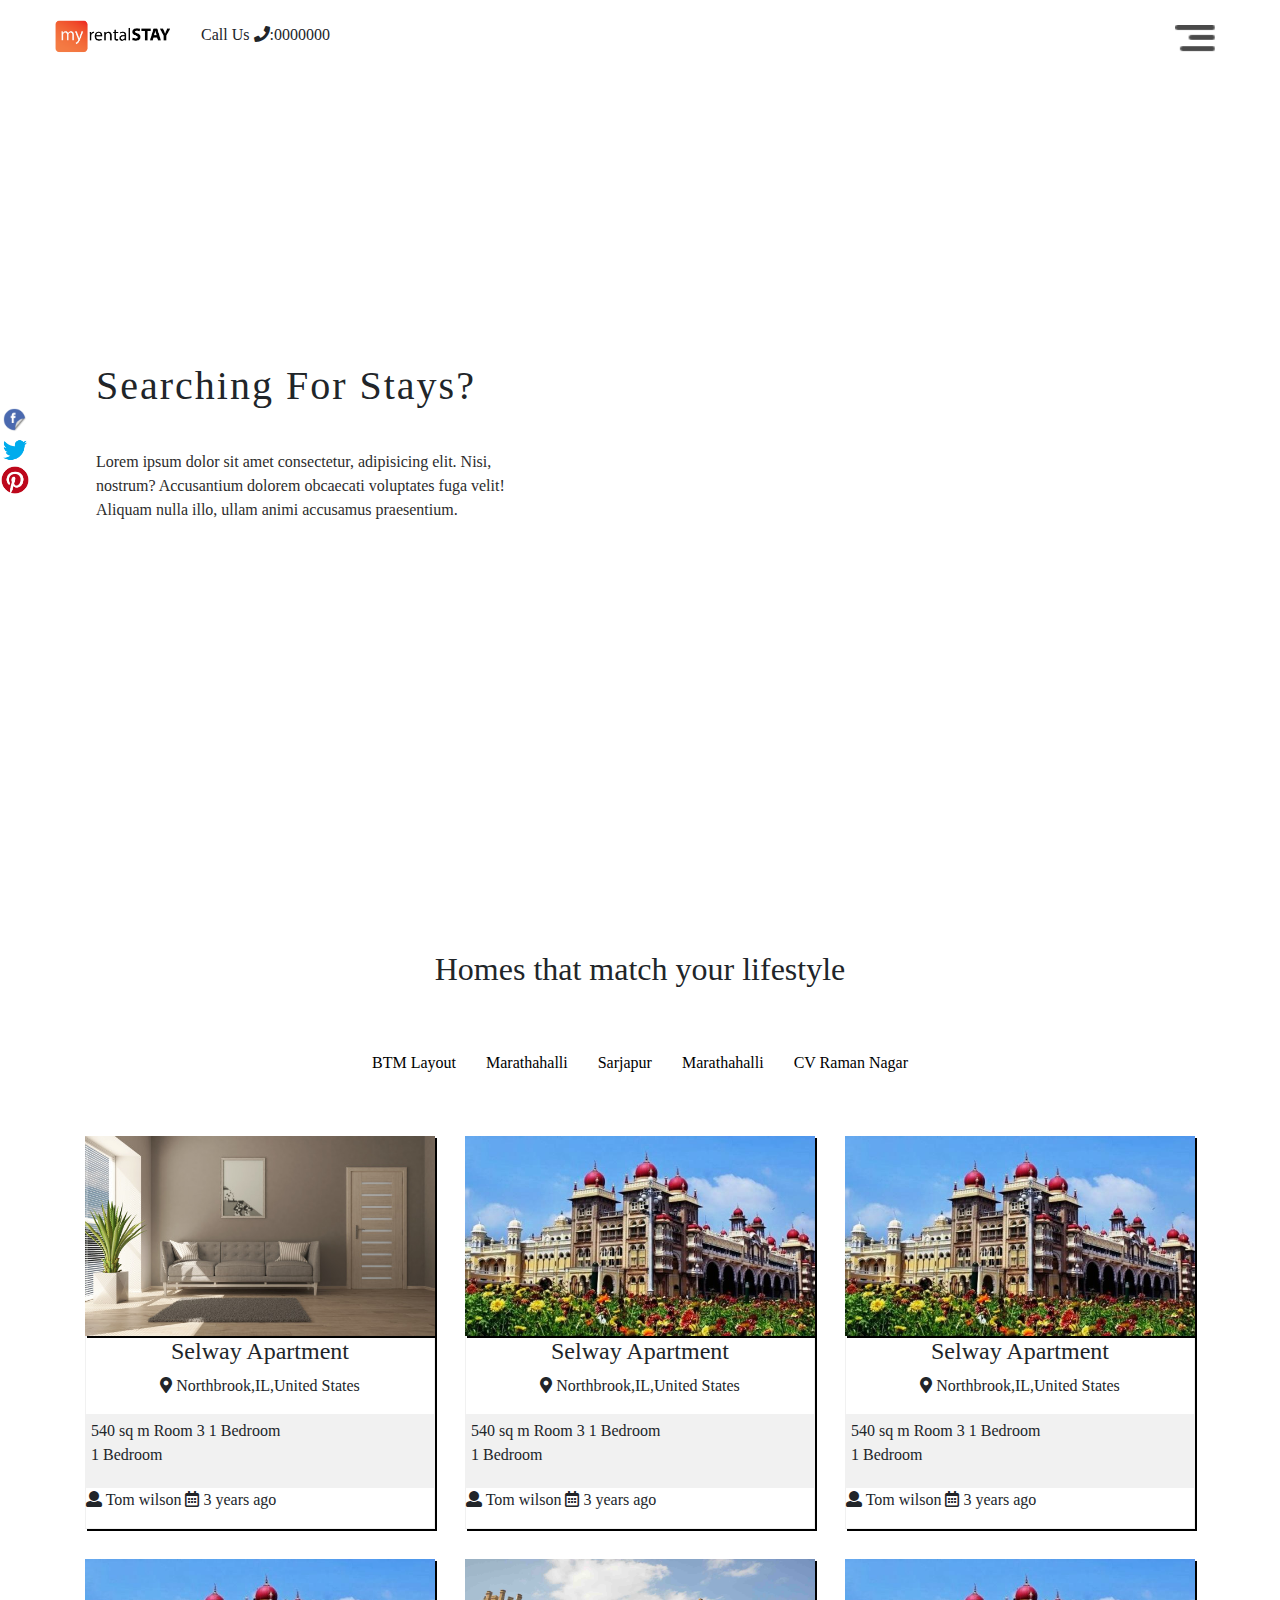
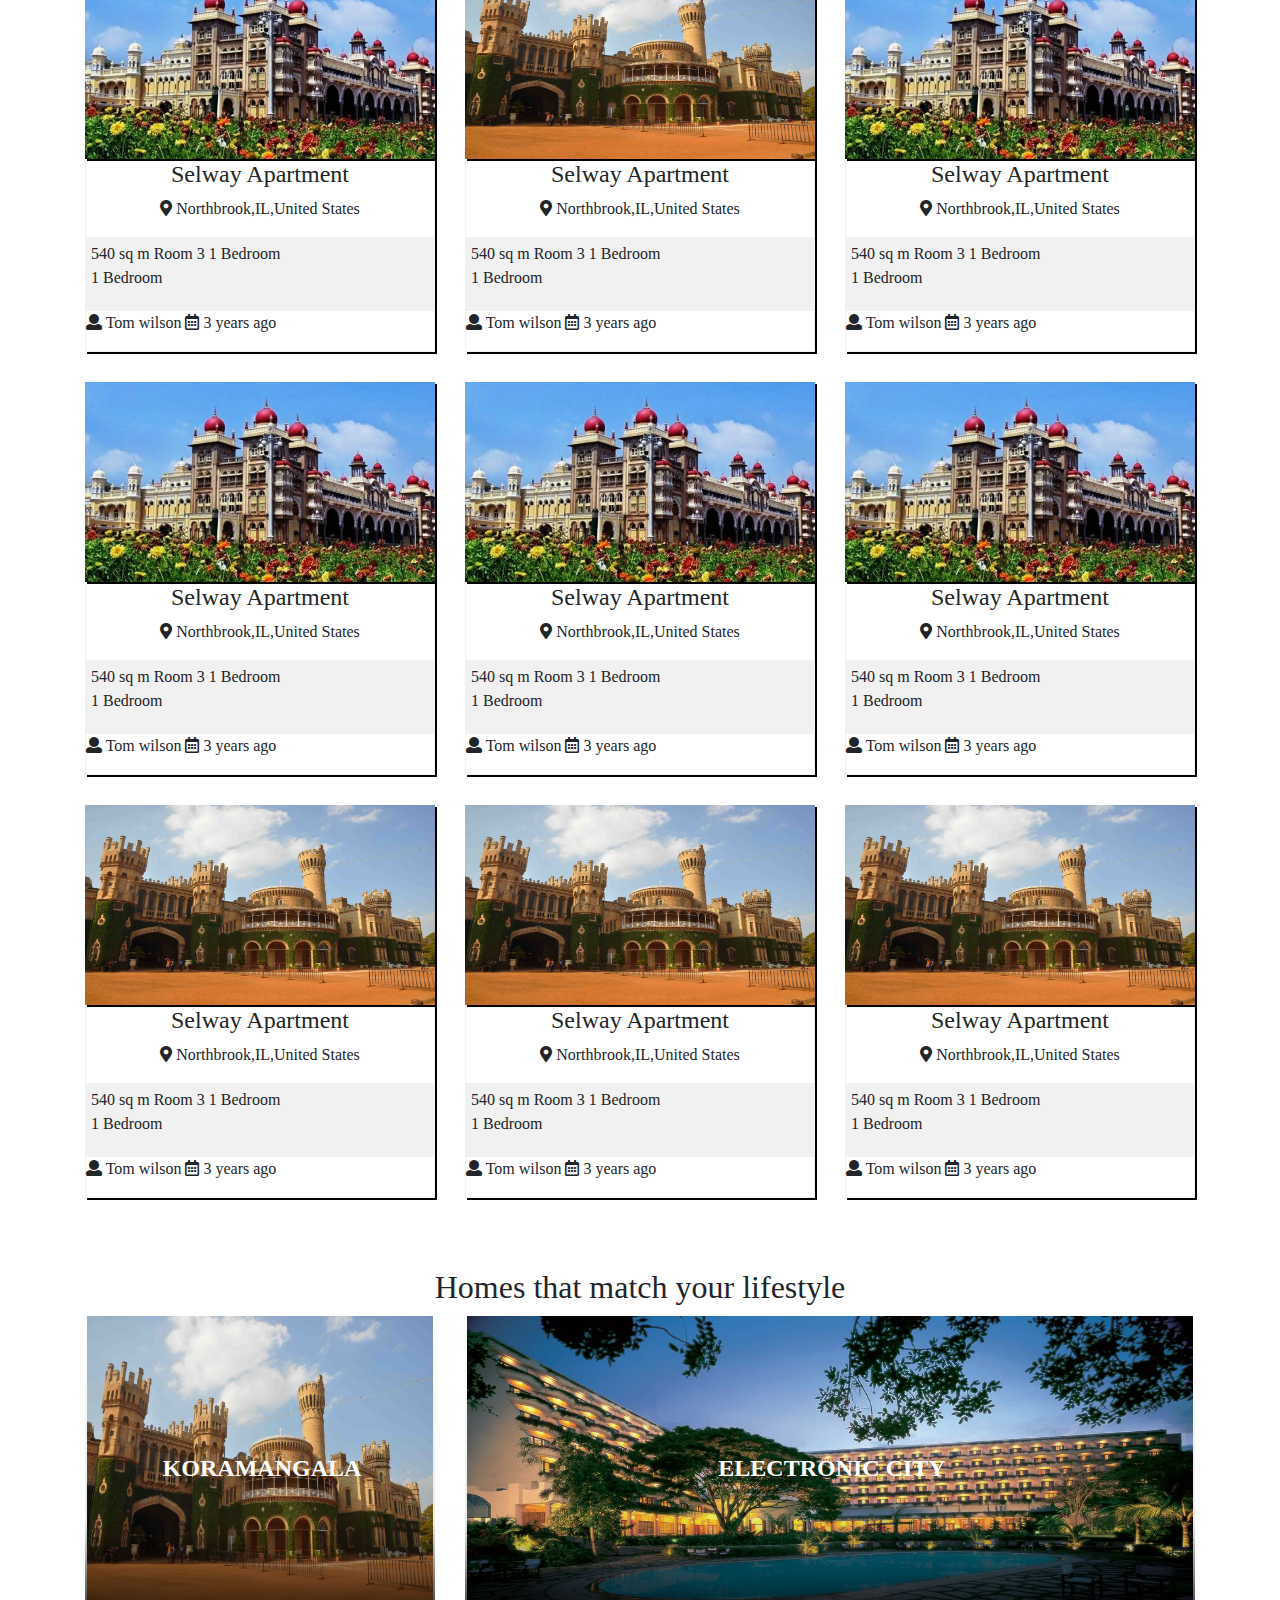
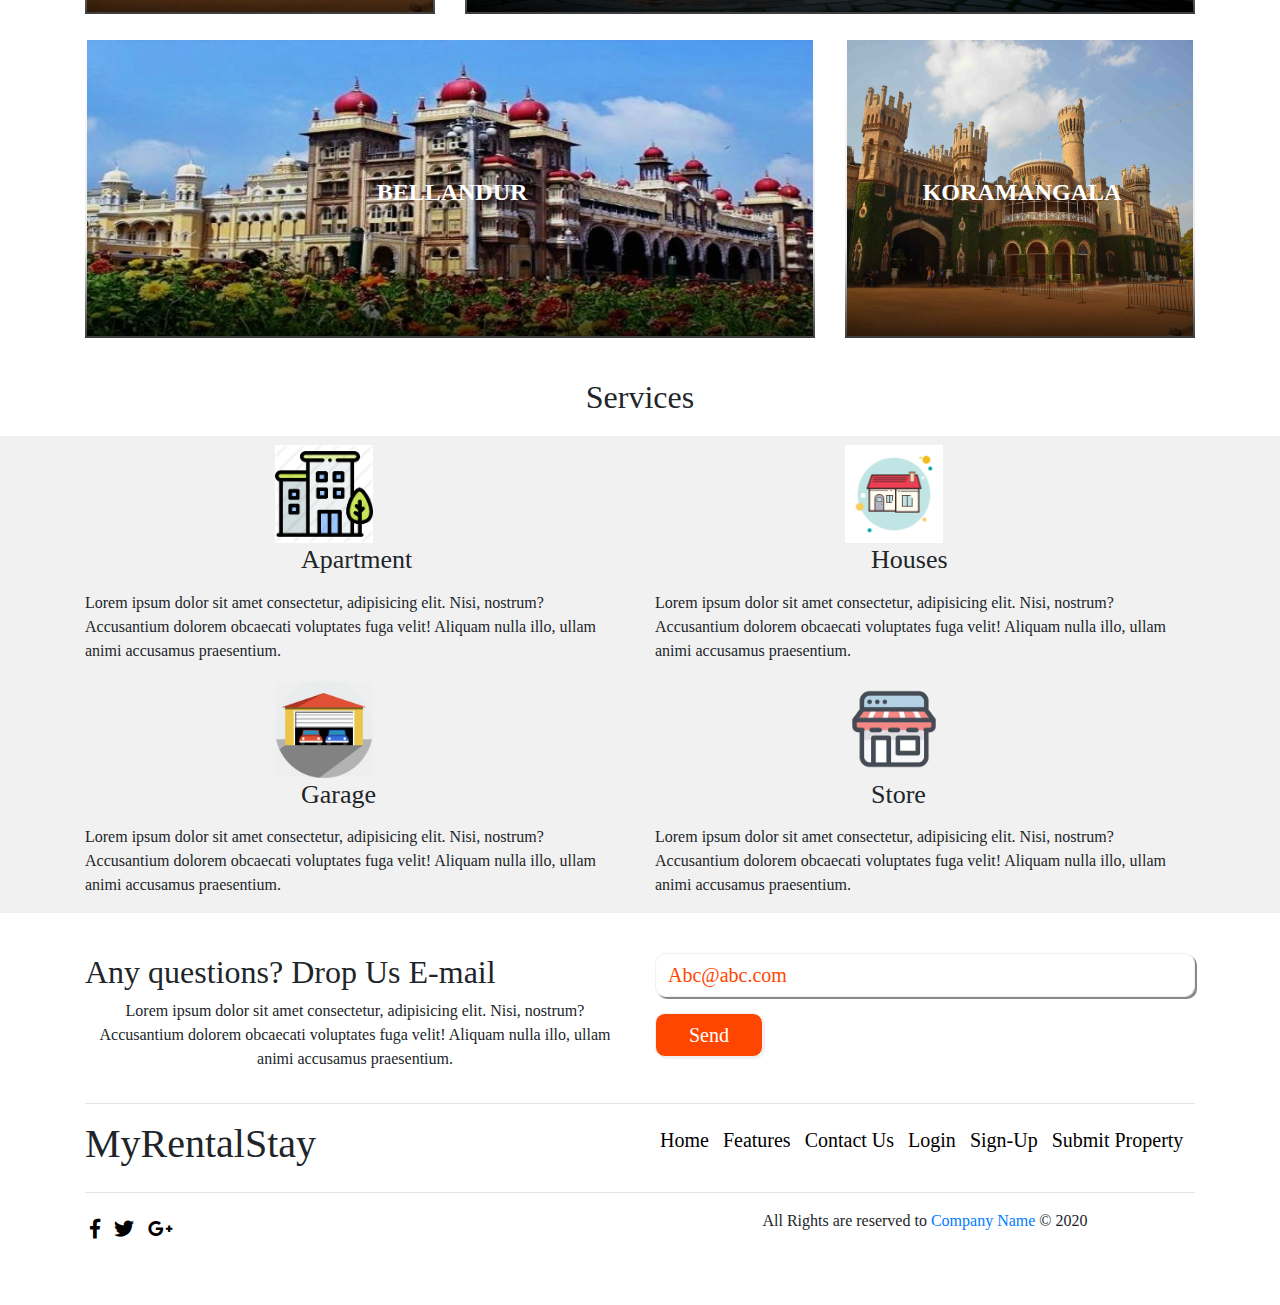
==== commit 34b66882: "." ====
--- a/index.html
+++ b/index.html
@@ -83,7 +83,8 @@
              
         </header>
 -->
-  <div id="background">
+
+<!--
         <div id="topnav">
              
             <div id="topnavleftsection">
@@ -96,6 +97,18 @@
             </div>
             <div id="topnavrightsection">
                <p>Call us <i class="fas fa-phone"></i> : 123456789</p> 
+            </div>
+        </div>
+-->
+      <div id="background">
+        <div id="topnav">
+            <div id="topnavleftsection">
+                <div id="logo"></div>
+                 <p style="margin-top:15px; margin-left: 10px;"> Call Us <i class="fas fa-phone"></i>:0000000</p>
+            </div>
+            <div id="topnavrightsection">
+              
+<!--                <div id="menulogo"></div>-->
             </div>
         </div>
         <div id="mainpage">
@@ -133,6 +146,7 @@
     </ul>
 </nav>
         <img src="img/Group%201.png" id="Menubtn">
+          
         <!--     filter -->
      <section id="popular_Stay">
           <div class="container text-center">
--- a/css/style.css
+++ b/css/style.css
@@ -31,7 +31,7 @@
 
 #topnavleftsection{
     position: absolute;
-    width: 250px;
+    width: 280px;
     display: flex;
     height: 100%;
     /* background-color: red; */
@@ -40,7 +40,7 @@
 }
 
 #logo{
-    background-image: url('/images/MYRENTALSTAY-01.png');
+    background-image: url(../img/logo.png);
     height: 150px;
     width: 120px;
     background-size: cover;
@@ -294,7 +294,7 @@
    width: 40px;
     position: fixed;
     right: 65px;
-    top: 35px;
+    top: 25px;
     z-index: 2;
     cursor: pointer;
 }
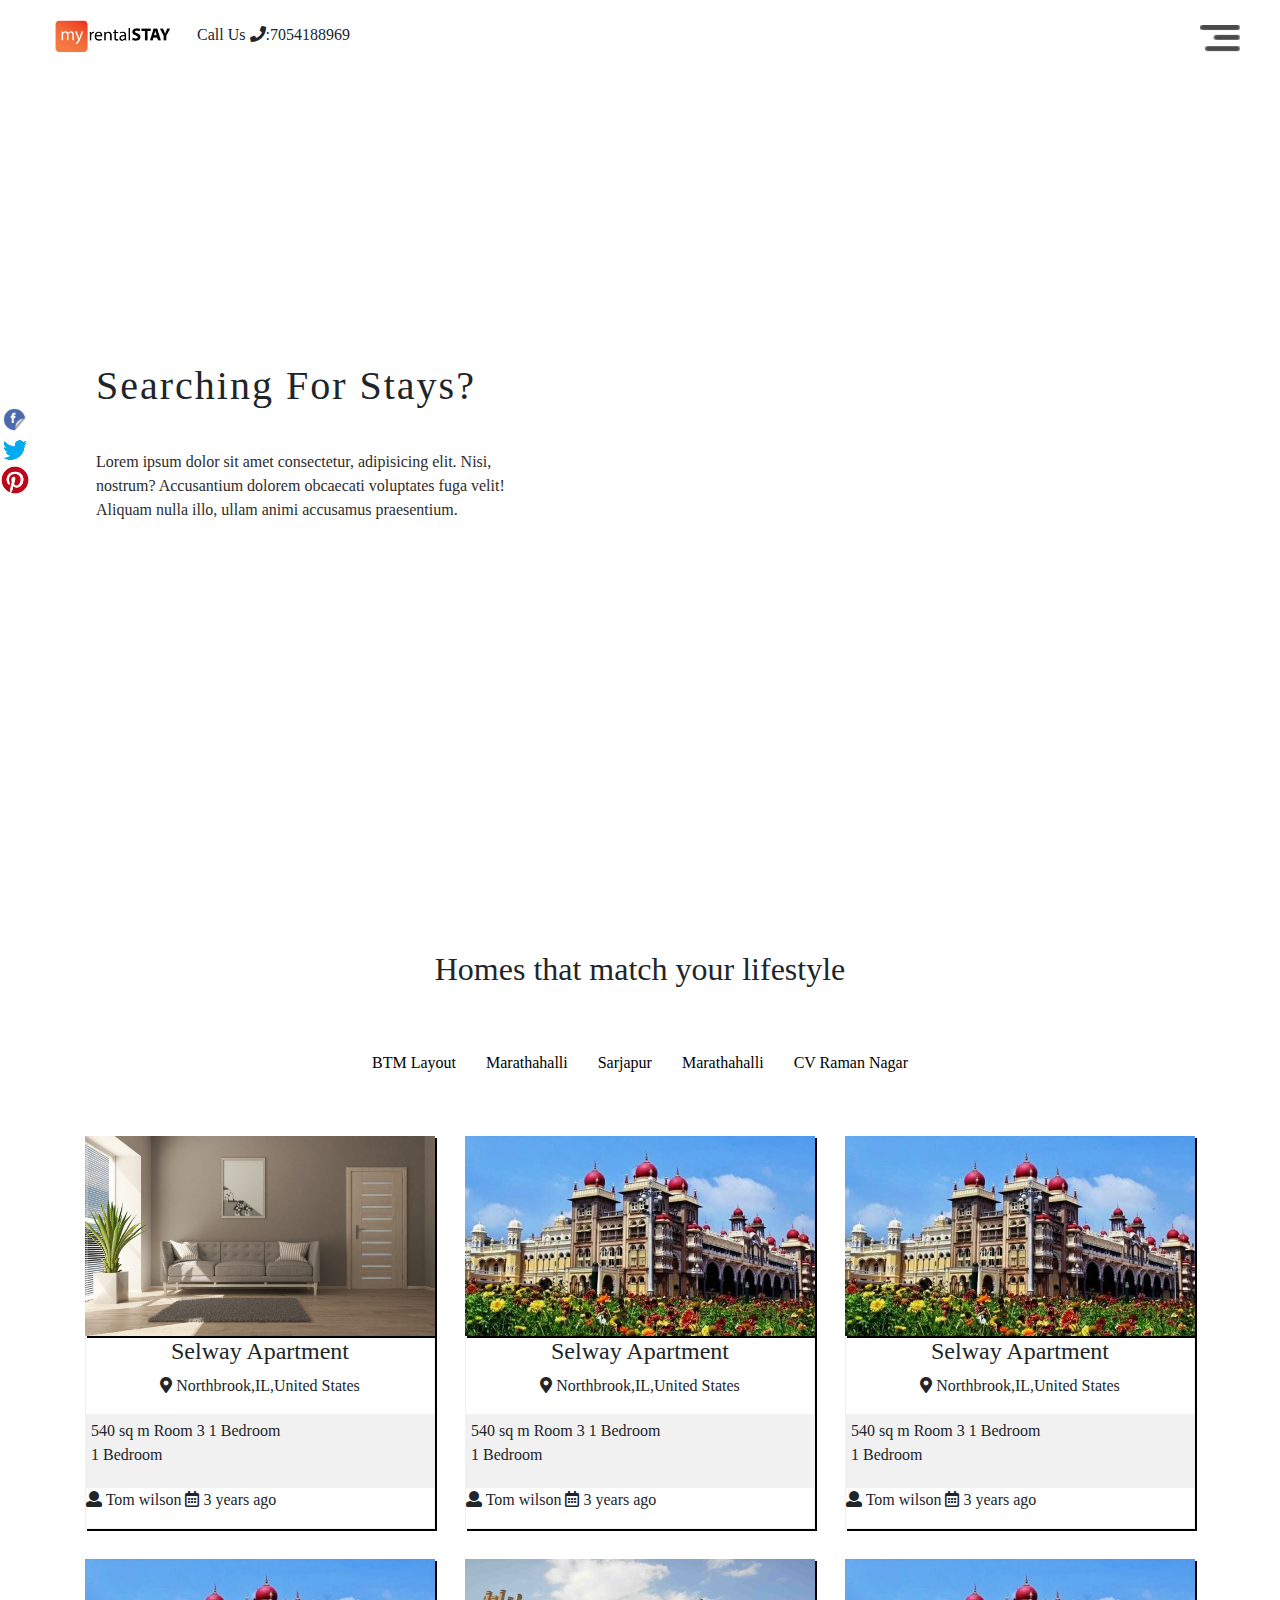
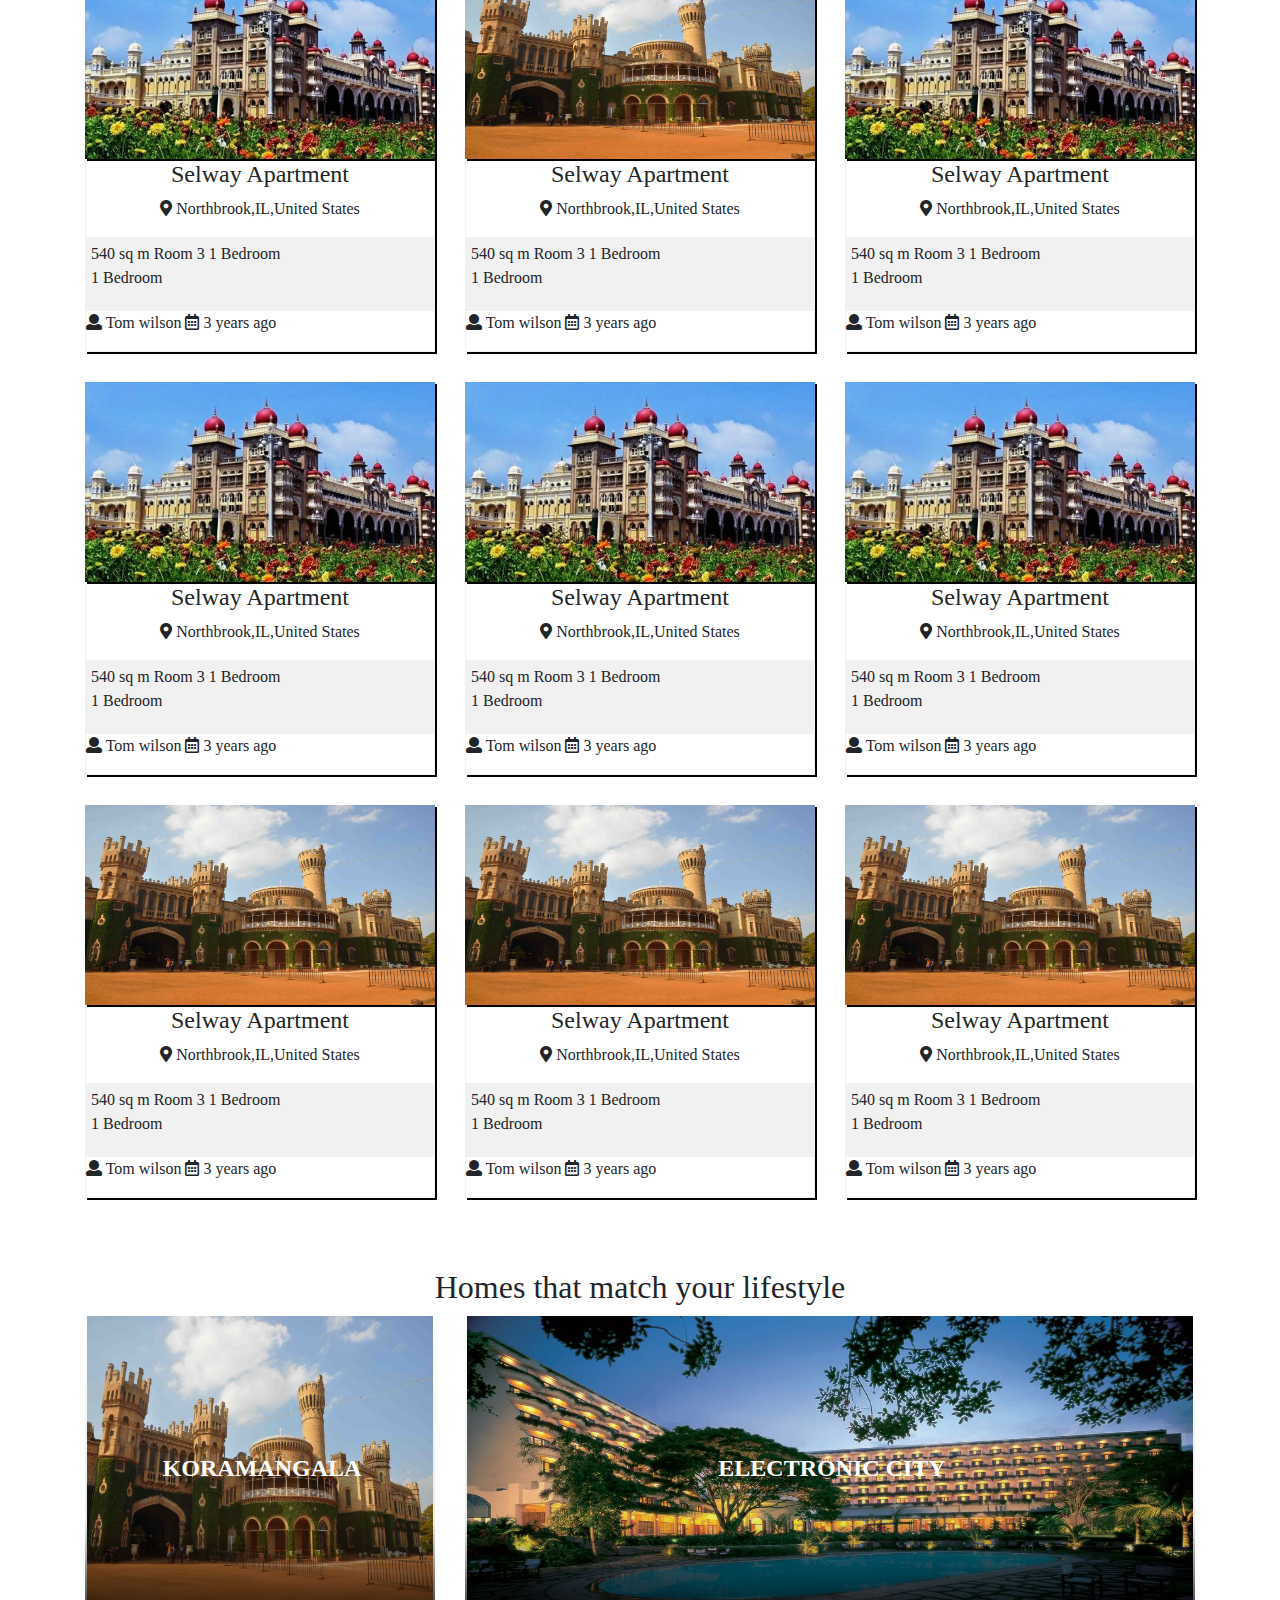
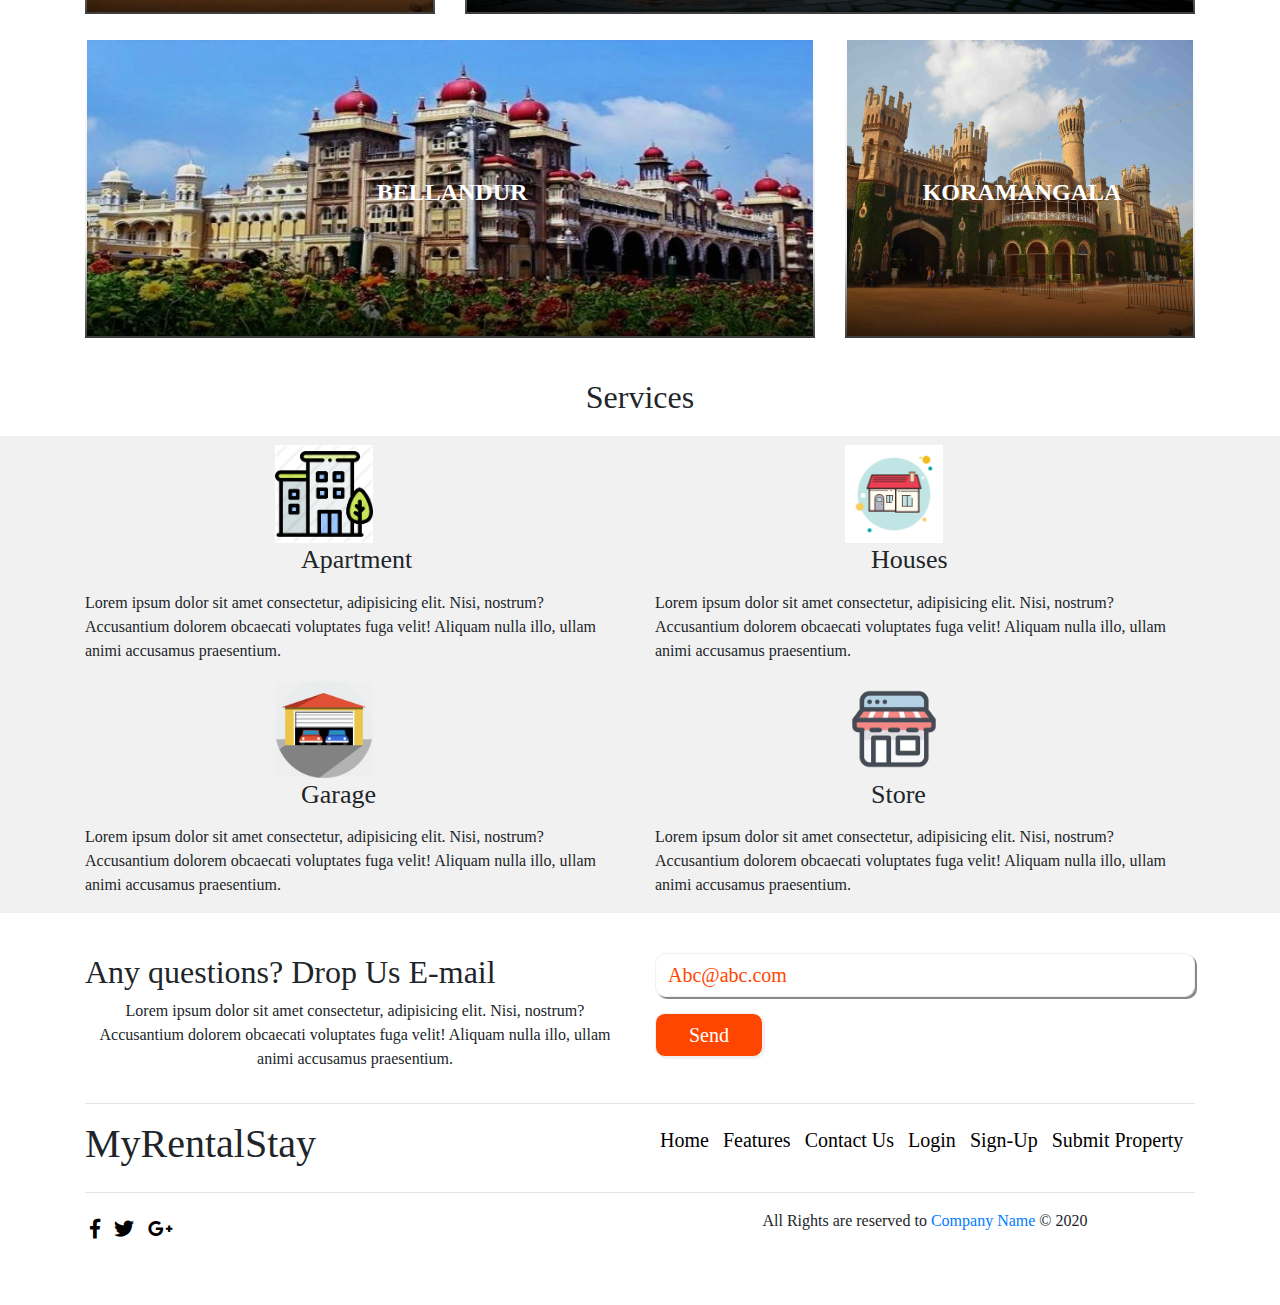
==== commit bd165dbd: "0" ====
--- a/index.html
+++ b/index.html
@@ -104,7 +104,7 @@
         <div id="topnav">
             <div id="topnavleftsection">
                 <div id="logo"></div>
-                 <p style="margin-top:15px; margin-left: 10px;"> Call Us <i class="fas fa-phone"></i>:0000000</p>
+                 <p style="margin-top:15px; margin-left: 10px;"> Call Us <i class="fas fa-phone"></i>:7054188969</p>
             </div>
             <div id="topnavrightsection">
               
--- a/css/style.css
+++ b/css/style.css
@@ -31,7 +31,7 @@
 
 #topnavleftsection{
     position: absolute;
-    width: 280px;
+    width: 300px;
     display: flex;
     height: 100%;
     /* background-color: red; */
@@ -115,7 +115,7 @@
 
 #imageslider{
     position: absolute;
-    bottom: 0%;
+    bottom: 5%;
     right: 0;
     width: 90%;
     height: 85%;
@@ -293,7 +293,7 @@
 #Menubtn{
    width: 40px;
     position: fixed;
-    right: 65px;
+    right: 40px;
     top: 25px;
     z-index: 2;
     cursor: pointer;
@@ -618,6 +618,9 @@
     #header .call{
 display: none;
 }
+    #offercards{
+        display: none;
+    }
 h1{
     font-size: 25px;
 }
@@ -656,6 +659,7 @@
 #mainpageleftsection{
 width: 100%;
     margin-left: 18%;
+    margin-top: 120px;
 }}
 @media only screen and (max-width:1024px){
       #header .call{
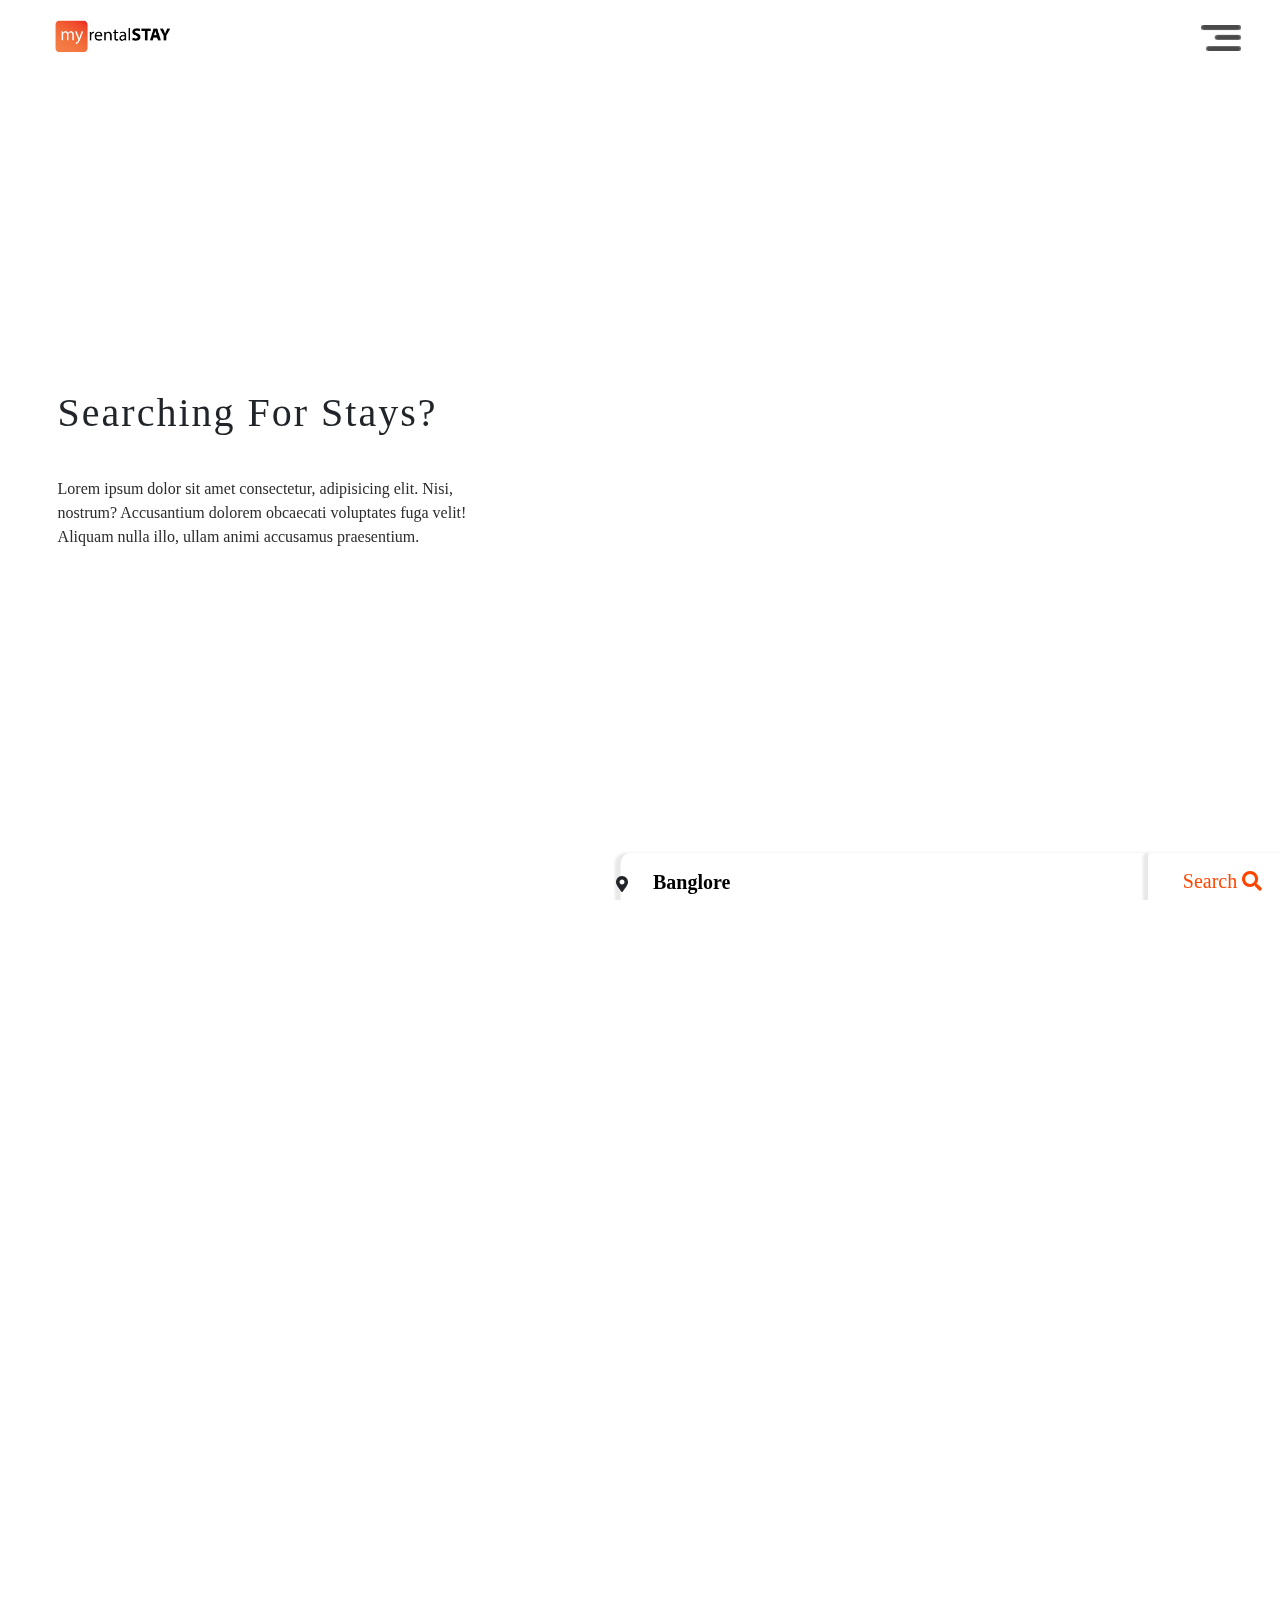
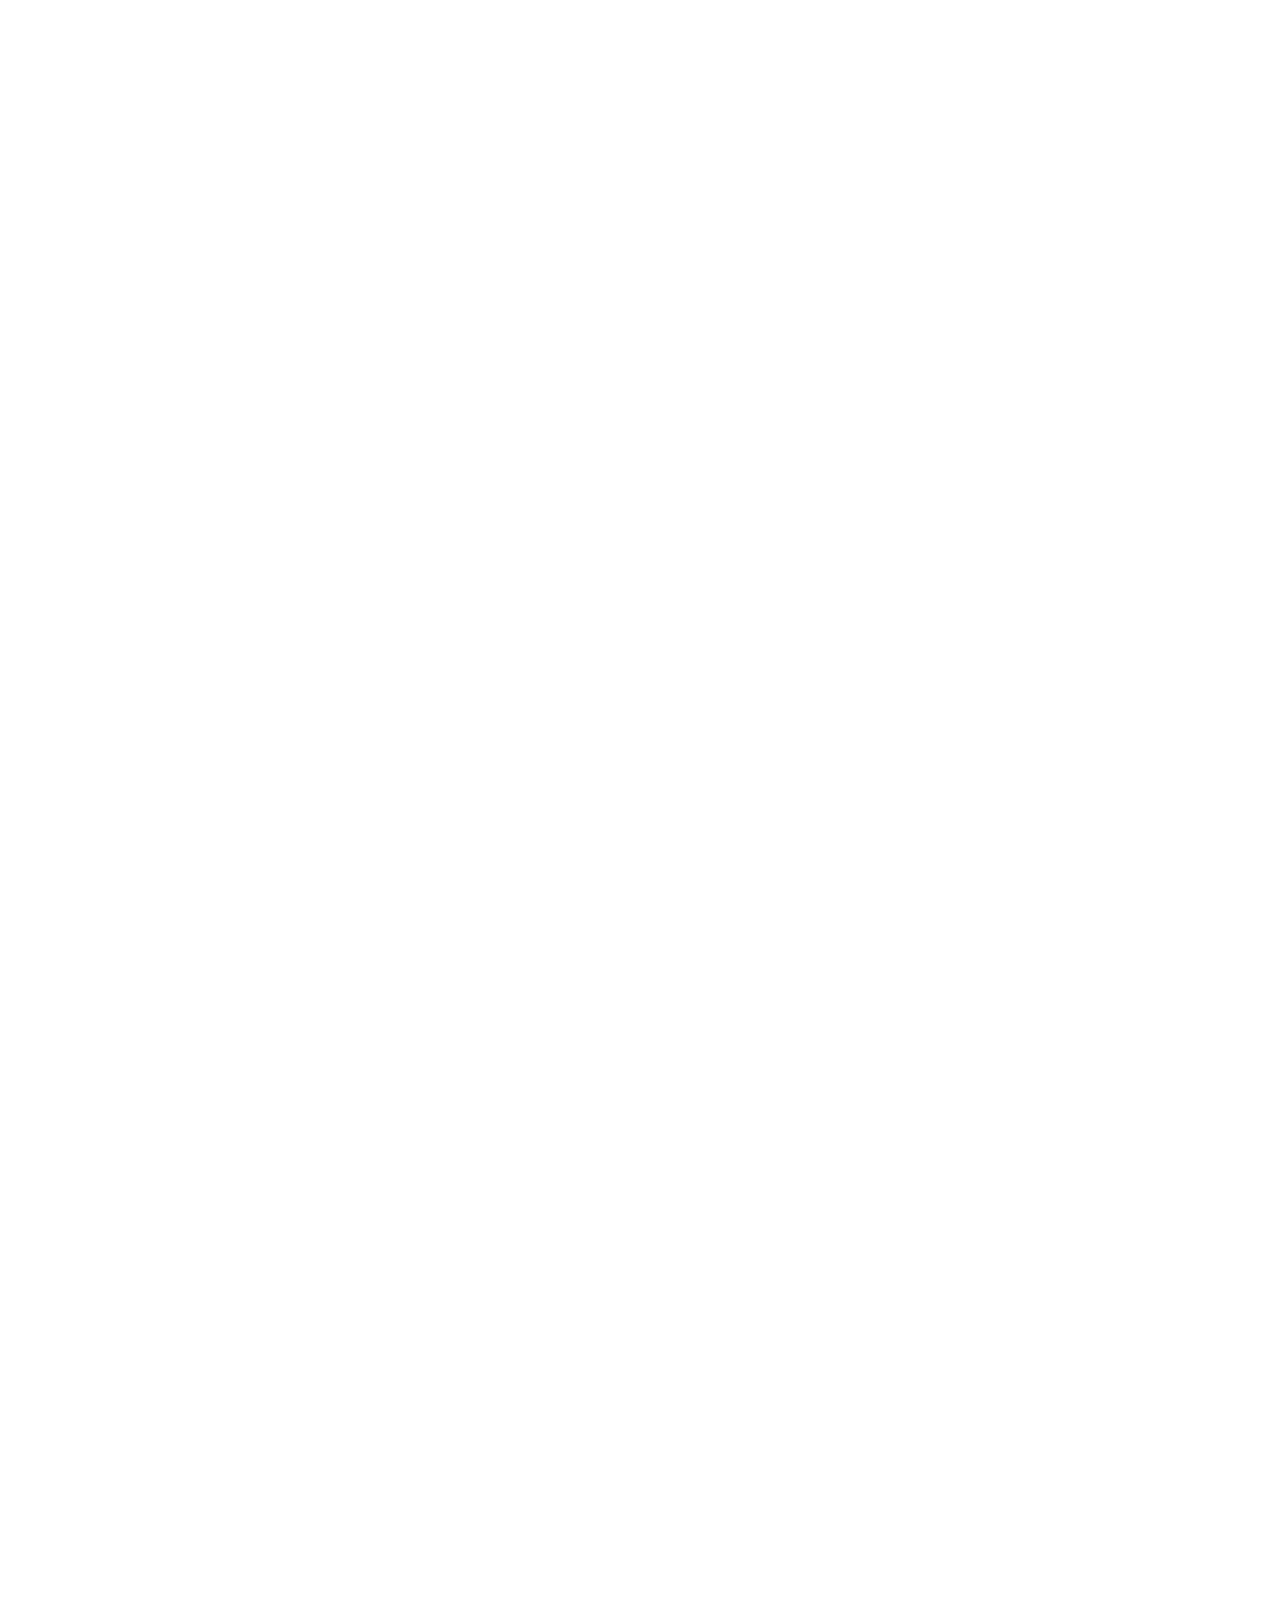
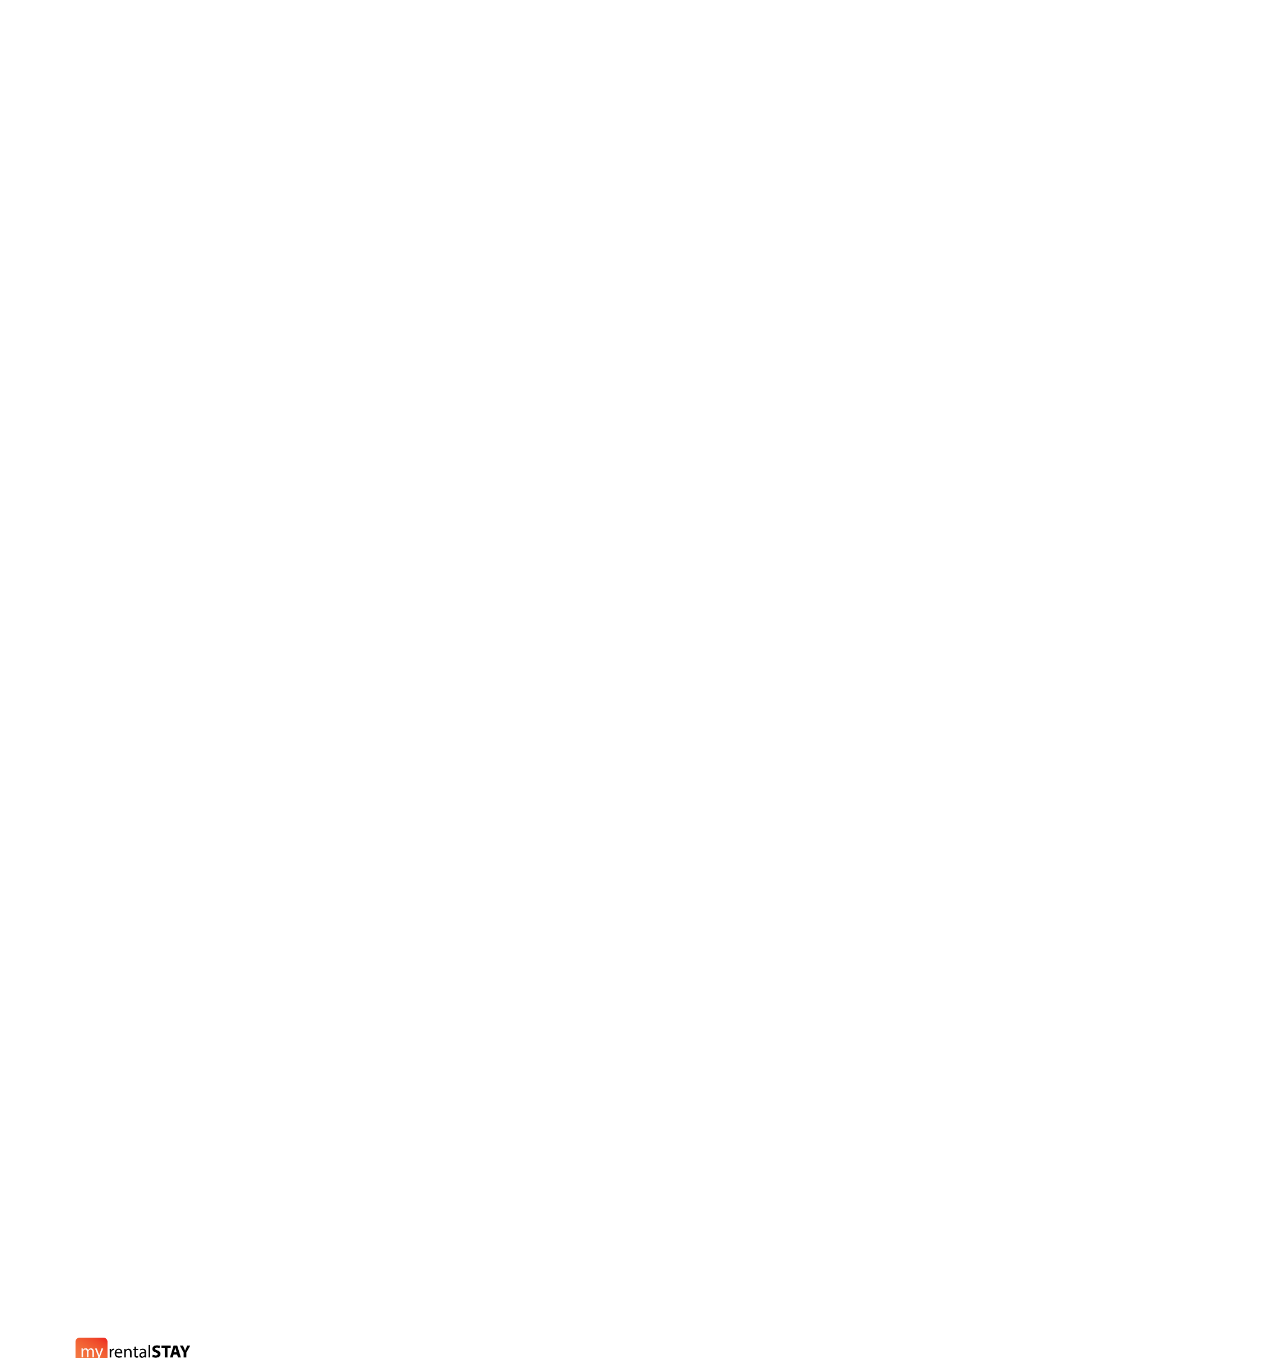
==== commit 139469ff: "." ====
--- a/index.html
+++ b/index.html
@@ -10,105 +10,15 @@
         <link rel="stylesheet" href="css/fontawesome-all.min.css">
 	</head>
 
-<!--
-       <script type="text/javascript">
-var header = document.getElementById('header');
-           window.onscroll = function(){
-               if(window.pageXOffset>100){
-                   header.style.background ="007bff";
-                   header.style.boxShadow= "0px 4px 2px grey";
-               }
-               else{
-                   header.style.background ="transparent";
-                   header.boxShadow="none";
-               }
-           }
-        </script>
-    
--->
-
 	<body>
 
-<!--
-		<header id="header">
-             
-            <div class="container">
-             
-            <img src="img/logo.png" class="logo">
-             
-             <div id="header-text">
-                       <h1>Searching For Stays?</h1>
-                 <span  class="square"></span>
-                <p>Lorem ipsum dolor sit amet consectetur, adipisicing elit. Nisi, nostrum? Accusantium dolorem obcaecati voluptates fuga velit! Aliquam nulla illo, ullam animi accusamus praesentium.</p>
-                 <div class="line">
-                 <span class="line-1"></span><br>
-                 <span class="line-2"></span><br>
-                 <span class="line-3"></span>
-                 </div>
-                </div>
-                   <div class="call">  <p>Call Us <i class="fas fa-phone"></i> :123456789</p> </div>
-            </div>
-             
-            <div class="background">
-                <div class="container">
-                   <div id="offercards">
-                        <div class="offer">
-                            <h2>Get 50% off on your first booking</h2>
-                            <p>Lorem ipsum dolor sit amet consectetur adipisicing elit. Odit, ratione.</p>
-                            <button>See More</button>
-                        </div>
-                    </div>
-                </div>
-                 
-            <form>
-                <div class="row">
-                <div class="col-md-6">
-                    <div class="form-group">
-                    <input type="text" value="Location" placeholder="Banglore" class="form-control">
-                    </div>
-                    </div>
-                       <div class="col-md-6 mx-0">
-                    <div class="form-group">
-                   <select>
-                        <option data-diispaly="bhk">BHK</option>
-                       <option>BHK</option>
-                       <option>BHK</option>
-                       <option>BHK</option>
-                        </select>
-                    </div>
-                    </div>
-                </div>
-                </form>
-            </div>
-             
-        </header>
--->
-
-<!--
-        <div id="topnav">
-             
-            <div id="topnavleftsection">
-               <img src="img/logo.png" class="logo">
-                <div id="">
-                   <i class="fa fa-search"></i>
-                <i class="fa fa-user"></i>
-                <div id="menulogo"></div>
-                </div>
-            </div>
-            <div id="topnavrightsection">
-               <p>Call us <i class="fas fa-phone"></i> : 123456789</p> 
-            </div>
-        </div>
--->
-      <div id="background">
+    <div id="background">
         <div id="topnav">
             <div id="topnavleftsection">
                 <div id="logo"></div>
-                 <p style="margin-top:15px; margin-left: 10px;"> Call Us <i class="fas fa-phone"></i>:7054188969</p>
+    
             </div>
             <div id="topnavrightsection">
-              
-<!--                <div id="menulogo"></div>-->
             </div>
         </div>
         <div id="mainpage">
@@ -133,7 +43,34 @@
             </div>
         </div>
 
-    </div>      
+    </div>
+    
+        <section class="bhk_form">
+            <div class="row">
+            <div class="col-md-6">
+                </div>
+                <div class="col-md-6">
+                 <div class="container">
+
+  <div class="row no-pad">
+    <div class="col-md-6">
+       <div class="form-group">
+        <input type="text" class="form-control" placeholder="    Banglore" >
+           <span style="" class="fa fa-map-marker-alt"></span>
+        </div>
+        
+<!--      <i class="fas fa-map-marker-alt"></i>-->
+      </div>
+      
+      <div class="col-md-6"><a href="#" class="btn btn-button">Search <i class="fas fa-search"></i></a></div>
+  </div>
+</div>
+                </div>
+            </div>
+      
+        
+        </section>
+    
 <nav id="sideNav">
     
         <ul>
@@ -146,7 +83,7 @@
     </ul>
 </nav>
         <img src="img/Group%201.png" id="Menubtn">
-          
+  
         <!--     filter -->
      <section id="popular_Stay">
           <div class="container text-center">
@@ -387,60 +324,68 @@
 <footer id="footer_section">
 <div class="container">
     <div class="row">
-        <div class="col-sm-12 col-md-6">
-        <h2>Any questions? Drop Us E-mail</h2>
-                <p>Lorem ipsum dolor sit amet consectetur, adipisicing elit. Nisi, nostrum? Accusantium dolorem obcaecati voluptates fuga velit! Aliquam nulla illo, ullam animi accusamus praesentium.</p>
-        </div>
-          <div class="col-sm-12 col-md-6">
-     <form>
-         <div class="form-group">
-         <input type="email" placeholder="Abc@abc.com" class="form-control">
-         </div>
-         <div class="form-group">
-         <a href="#" class="btn btn-info">Send</a>
-         </div>
-    </form>
+        <div class="col-md-1"></div>
+        <div class="col-sm-12 col-md-3">
+                <h4>Menu </h4>
+   <ul>
+                <li><a href="#"><i class="fas fa-angle-right"></i> Home</a></li>
+            <li><a href="#"><i class="fas fa-angle-right"></i> Features</a></li>
+            <li><a href="#"><i class="fas fa-angle-right"></i> Contact Us</a></li>
+            <li><a href="#"><i class="fas fa-angle-right"></i> Login</a></li>
+            <li><a href="#"><i class="fas fa-angle-right"></i> Sign-Up</a></li>
+            <li><a href="#"><i class="fas fa-angle-right"></i> Submit Property</a></li>
+        </ul>
+       
+        </div>
+          <div class="col-sm-12 col-md-3">
+                                 <h4>Contact Us </h4>
+   <ul>
+                <li><a href="#"><i class="fas fa-map-marker-alt"></i>  Location</a></li>
+            <li><a href="#"><i class="fas fa-mobile"></i>  call Us</a></li>
+            <li><a href="#"><i class="fas fa-envelope"></i>  Contact Us</a></li>
+          
+        </ul>
+      
+        </div>
+                 <div class="col-sm-12 col-md-3">
+                          <h4>Your Account </h4>
+            <div class="account">
+                  <ul class="account">
+            <li><a href="#" class="btn btn-info"><i class="fas fa-sign-in-alt"></i> Login</a></li>
+                      <br>
+                 <li><a href="#" class="btn btn-info"><i class="fas fa-user-plus"></i> Sign-Up</a></li>
+            </ul>
+            </div>
+  
+        </div>
+         <div class="col-md-2">
+        <div class="icon">
+                <a href="#"><i class="fab fa-facebook-f icon1"></i></a>
+            <a href="#"><i class="fab fa-twitter icon2"></i></a>
+           <a href="#"><i class="fab fa-google-plus-g icon3"></i></a>
+           
+            
         </div>
     </div>
     <hr>
     <div class="row">
         <div class="col-sm-12 col-md-6 section-md-t3">
-         <h1>MyRentalStay</h1>
+          <div id="logo"></div>
         </div>
           <div class="col-sm-12 col-md-6 section-md-t3">
-        <ul>
-                <li><a href="#">Home</a></li>
-            <li><a href="#">Features</a></li>
-            <li><a href="#">Contact Us</a></li>
-            <li><a href="#">Login</a></li>
-            <li><a href="#">Sign-Up</a></li>
-            <li><a href="#">Submit Property</a></li>
-        </ul>
-        </div>
-    </div>
-    <hr>
-       <div class="row">
-          <div class="col-sm-12 col-md-6 section-md-t3">
-        <ul class="icon">
-                <li><a href="#"><i class="fab fa-facebook-f"></i></a></li>
-            <li><a href="#"><i class="fab fa-twitter"></i></a></li>
-            <li><a href="#"><i class="fab fa-google-plus-g"></i></a></li>
-           
-        </ul>
-        </div>
-                  <div class="col-sm-12 col-md-6 section-md-t3">
+        
+        </div>
+        <div class="row text-center">
+                          <div class="col-sm-12  section-md-t3">
     <p>All Rights are reserved to <a href="#">Company Name</a> 	&copy; 2020</p>
         </div>
+        </div>
+
     </div>
     </div>        
 </footer>
-<!--        social icon -->
-<div class="social_icon">
-   <img src="img/facebook.png">
-<img src="img/twitter.png">
- <img src="img/pintrest.png">
-<!-- <img src="img/google.png">-->
-        </div>
+
+      
     <script src="https://cdnjs.cloudflare.com/ajax/libs/jquery/3.2.1/jquery.min.js"></script>
         <script>
             var Menubtn = document.getElementById("Menubtn");
--- a/css/style.css
+++ b/css/style.css
@@ -8,7 +8,7 @@
 html,body{
     width: 100%;
     height: 100%;
-    -webkit-font-smoothing: antialiased;
+    overflow-x: hidden;
 }
 #background{
     width: 100%;
@@ -26,7 +26,7 @@
     width: 100%;
     align-items: center;
     justify-content: space-between;
-    /* background-color:red; */
+/*     background:#000;*/
 }
 
 #topnavleftsection{
@@ -45,8 +45,8 @@
     width: 120px;
     background-size: cover;
     background-position: center;
-}
-
+    position: fixed;
+}
 
 
 
@@ -117,7 +117,7 @@
     position: absolute;
     bottom: 5%;
     right: 0;
-    width: 90%;
+    width: 100%;
     height: 85%;
     overflow: hidden;
     border-top-left-radius: 35px;
@@ -132,13 +132,13 @@
 }
 
 #offercards{
-    position: absolute;
+       position: absolute;
     top: 50%;
     left: 10%;
     padding: 20px 20px;
     transform: translate(0%,-50%);
-    height: 270px;
-    width: 230px;
+    height: 200px;
+    width: 430px;
     background-color: rgba(255, 255, 255, 0.315);
     backdrop-filter: blur(5px);
     border-radius: 10px;
@@ -185,84 +185,68 @@
     right: 7%;
 }
 
-
-
-/*
-#header{
-    height: 100vh;
- display: flex;
-}
-#header .call{
- margin-top: -76%;
-}
-#header .background{
-      height: 100vh;
-       background: url(../img/banner_img.jpg);
-    background-position: center;
-    background-size:cover;
-    border-bottom-left-radius: 20px;
-    border-top-left-radius: 20px;
-    width:100%;
-}
-.background form{
-    top:50%;
-}
-*/
+.row.no-pad {
+  margin-right:0;
+  margin-left:0;
+   margin-top: -47px;
+}
+.bhk_form input{
+border-top-left-radius: 10px;
+    color: #ff4600;
+    font-size: 20px;
+    height: 60px;
+    border-right: none;
+    border-top: none;
+    margin-left: -50px;
+    width: 540px;
+    border-bottom: 1px solid #f1f1f1;
+    border-left: 1px solid #f1f1f1;
+    border-top-right-radius: 10px;
+    box-shadow: -5px 0px 3px 0px rgba(232, 232, 232, 1);
+
+}
+.bhk_form input::placeholder{
+   font-weight: bold;
+     color:black;
+}
+.bhk_form .btn{
+        height: 41px;
+    color: #ff4600;
+    font-size: 20px;
+        height: 60px;
+   width: 150px; 
+    margin-left: 180px;
+        line-height: 43px;
+    background: white;
+    border-bottom: 1px solid #f1f1f1;
+      font-weight: normal;
+      box-shadow: -5px 0px 3px 0px rgba(232, 232, 232, 1)
+
+}
+.bhk_form .btn.fa-search{
+    font-weight: normal;
+}
+.row.no-pad > [class*='col-'] {
+  padding-right:0;
+  padding-left:0;
+    padding-bottom: 10px;
+    
+}
+.bhk_form  span{
+    position:absolute;
+       right: 340px;
+    top: 23px;
+}
+
+h2 { margin-top:30px; }
+
 #background .logo{
-/*    background-image: url('Group 1.png');*/
-/*    background-size: cover;*/
+
     height: 100px;
     width: 90px;
     margin-top: 30px;
 }
-/*
-#header-text{
-    max-width: 400px;
-    margin-top: 140px;
-       margin-left: 124px;
-    
-}
-#header-text h1,p{
-    text-align: center;
-     margin-left: 30px;
-}
-h1{
-    font-size: 34px;
-}
-h2{
-    font-size: 30px;
-}
-p{
-    font-size: 20px;
-    margin-bottom: 60px;
-}
-.square{
-    height: 12px;
-    width: 12px;
-    display: inline-block;
-    background: #FF4600;
-}
-.line{
-    line-height: 8px;
-}
-.line-1{
-    width: 15px;
-    height: 15px;
-    background: #FF4600;
-    display: inline-block;
-}
-.line-2{
-    width: 80px;
-    height: 1px;
-    background: #FF4600;
-    display: inline-block;
-}
-.line-3{
-   width: 60px;
-    height: 1px;
-    background: #FF4600;
-    display: inline-block;
-}*/
+
 #sideNav{
  width: 250px;
 height: 100vh;
@@ -298,63 +282,9 @@
     z-index: 2;
     cursor: pointer;
 }
-*/
-
-/*
-.background #offercards{
-    position: absolute;
-
-    top: 50%;
-    left: 70%;
-    padding: 20px 20px;
-    transform: translate(0%,-50%);
-    height: 270px;
-    width: 230px;
-    background-color: rgba(255, 255, 255, 0.315);
-    backdrop-filter: blur(5px);
-    border-radius: 10px;
-}
-
-.offer{
-    display: flex;
-    flex-direction: column;
-    justify-self: space-between;
-    align-items: center;
-}
-
-.offer h2{
-    text-transform: capitalize;
-    color: white;
-    text-align: center;
-    font-size: 25px;
-    font-weight: 400;
-}
-
-.offer p{
-    color: white;
-    text-align: center;
-    font-size: 12px;
-    margin-top: 20px;
-}
-
-.offer button{
-    margin-top: 20px;
-    border-radius: 9px;
-    height: 40px;
-    width: 170px;
-    color: white;
-    font-size: 12px;
-    outline: none;
-    background-color: transparent;
-    border: 2px solid white;
-}
-
-@media (min-width: 200px) and (max-width: 750px) {
- #offercards {
-   display: none;
-  }
-}
-*/
+
+
+
 
 /*room-features*/
 #room_matches{
@@ -424,7 +354,7 @@
 }
 .feature_row img{
     width: 100px;
-margin-left: 35%;
+margin-left: 40%;
         border: 1px solid #f1f1f1;
     box-shadow: 5px black;
 }
@@ -432,7 +362,7 @@
     margin-bottom: 15px;
     font-size: 26px;
     font-weight: 400;
-    margin-left: 40%;
+    text-align: center;
 }
 /*popular stay*/
 
@@ -462,7 +392,7 @@
     height: 45px;
     border-bottom: 1px solid #5e5e5e;
 }
-.filter-button
+#popular_Stay .filter-button
 {
     text-align: center;
     color: black;
@@ -508,7 +438,7 @@
 .image-content{
  
     border: 1px solid #f1f1f1;
-    box-shadow: 2px 2px #000;
+ 
 }
 .image-content .image-second-part{
      text-align: center;
@@ -528,20 +458,21 @@
 /*footer*/
 #footer_section{
     padding:40px 0;
-/*      position: relative;*/
-/*
-color: #fff;
-    background: black;
-*/
-}
-#footer_section p{
-    text-align: center;
+background: #141414;
+    color: white;
+}
+#footer_section h4{
+    color: #ccc;
+    font-size: 22px;
+}
+#footer_section .account ul{
+   list-style: none; 
 }
 #footer_section form input{
     border-radius: 10px;
        font-size: 20px;
      border: 1px solid #f1f1f1;
-  box-shadow: 2px 2px #888888;
+/*  box-shadow: 2px 2px #888888;*/
     color: #ff4600;
 }
 #footer_section form input::placeholder{
@@ -551,53 +482,82 @@
 #footer_section .btn-info{
    background: #FF4600;
     color: white;
-    width: 20%;
+    width: 55%;
     font-size: 20px;
-    border: 1px solid #f1f1f1;
-     border-radius: 10px;
-     box-shadow: 2px 2px #f1f1f1;
+/*    border: 1px solid #f1f1f1;*/
+     border-radius: 5px;
+/*     box-shadow: 2px 2px #f1f1f1;*/
 }
 #footer_section .btn-info:hover{
     cursor: pointer;
     background: white;
     color: #ff4600;
 }
-#footer_section ul{
-    list-style: none;
-}
 #footer_section ul li{
     list-style: none;
- display: inline-block;
-margin: 5px;
-    font-size: 20px;
-}
+    
+}
+#footer_section ul li a{
+ 
+    font-family: calibri;
+    font-size: 16px;
+    line-height: 26px;
+    font-weight: 400;
+      
+}
+
 #footer_section ul li a{
     text-decoration: none;
-    color: #000;
+          color: #dadfe0;
 }
 #footer_section ul li a:hover{
     color: #ff4600;
    transition: 0.5s;
 }
-#footer_section icon{
+#footer_section a.icon{
+    padding-top: 20px; 
+    font-family: calibri;
+    font-size: 16px;
+    line-height: 26px;
+     color: #ccc;
+    text-decoration: none;
+}
+#footer_section a .icon1{
+    border: 2px solid #ccc;
     padding-top: 10px;
-}
-/*social icon*/
-.social_icon {
-    width: 50px;
-    position: fixed;
-    top: 50%;
-    left: 0;
-    transform: translateY(-50%);
-    z-index: 1;
-/*    line-height: 10px;*/
-}
-.social_icon img{
-    width:30px;
-    margin-top: 0 auto 20px;
-    display: block;
-    cursor: pointer;
-}
+    padding-left: 10px;
+    padding: 15px;
+    border-radius: 5px;
+
+}
+#footer_section a .icon2{
+    border: 2px solid #ccc;
+    padding-top: 10px;
+     padding: 15px;
+     padding-left: 10px;
+        border-radius: 5px;
+
+}
+#footer_section a .icon3{
+    border: 2px solid #ccc;
+    padding-top: 10px;
+     padding: 15px;
+        border-radius: 5px;
+   
+}
+#footer_section a .icon1:hover{
+  color:  #3b5998;
+
+}
+#footer_section a .icon2:hover{
+   color:  #00acee;
+
+}
+#footer_section a .icon3:hover{
+   color:#db4a39
+   
+}
+
 @media only screen and (max-width:770px){
    #header .background{
         display: none;
@@ -607,14 +567,10 @@
     background-size: cover;
     height: 100px;
     width: 100px;
+        position: fixed;
 /*    margin-top: 30px;*/
 }
-#header #header-text{
-    max-width: 400px;
-    margin-top: 100px;
-        margin-left: 10px;
-       
-}
+
     #header .call{
 display: none;
 }
@@ -626,7 +582,8 @@
 }
     #Menubtn{
    width: 40px;
-    right: 50px;
+    right: 5px;
+        top: 3%;
 }
 .social_icon img{
     width:30px;
@@ -650,27 +607,91 @@
     #topnavleftsection{
         display: none;
     }
-    #background .images{
-        display: none;
-    }
-#mainpageleftsection{
-    text-align: center;
-}
-#mainpageleftsection{
-width: 100%;
-    margin-left: 18%;
-    margin-top: 120px;
-}}
+      #imageslider{
+       bottom: 8%;
+    }
+    .row.no-pad {
+  margin-right:0;
+  margin-left:0;
+   margin-top: -47px;
+}
+.bhk_form input,select{
+    border-top-left-radius:10px;
+     color: #ff4600;
+    font-size: 20px;
+    height: 60px;
+    width: 343px;
+     border-bottom: 1px solid #f1f1f1;
+    border-left: 1px solid #f1f1f1;
+  box-shadow: -5px 0px 3px 0px rgba(232, 232, 232, 1)
+
+}
+.bhk_form input{
+    border-right: none;
+    border-top: none;
+    border-top-right-radius:10px; 
+}
+.bhk_form input,select::placeholder{
+   
+     color:black;
+}
+.bhk_form select{
+    font-size: 20px;
+      border-right: none;
+}
+.bhk_form .btn{
+           margin-left: 94px;
+    color: #ff4600;
+    font-size: 20px;
+        height: 60px;
+    background: white;
+    border-bottom: 1px solid #f1f1f1;
+      font-weight: normal;
+      box-shadow: -5px 0px 3px 0px rgba(232, 232, 232, 1)
+
+}
+
+/* For demo purposes only */
+
+i { display:block; position:relative; }
+h2 { margin-top:30px; }
+ }
+
 @media only screen and (max-width:1024px){
       #header .call{
 display: none;
 }
-    
-}
-
-/*
-@media (min-width: 1024px) {
-    #footer_section {
-        position: static;
-    }
-}*/
+ .bhk_form span{
+    position:absolute;
+    right: 308px;
+    top: 23px;
+}   
+}
+
+@media screen and (min-device-width: 320px){ 
+    /* STYLES HERE */
+    #mainpageleftsection #text{
+            left: 44%;
+                top: 53%;
+    }
+    #mainpageleftsection #text{
+            margin-bottom: 35px;
+    font-size: 38px;
+ 
+    }
+    #imageslider{
+        border-top-left-radius: 66px;
+          bottom: 5%;
+    }
+        #Menubtn{
+
+    right: 10px;
+}
+}
+  @media only screen and (min-width: 1024px) {
+      /* For landscape layouts only */
+            #Menubtn{
+
+    right: 39px;
+}
+    }
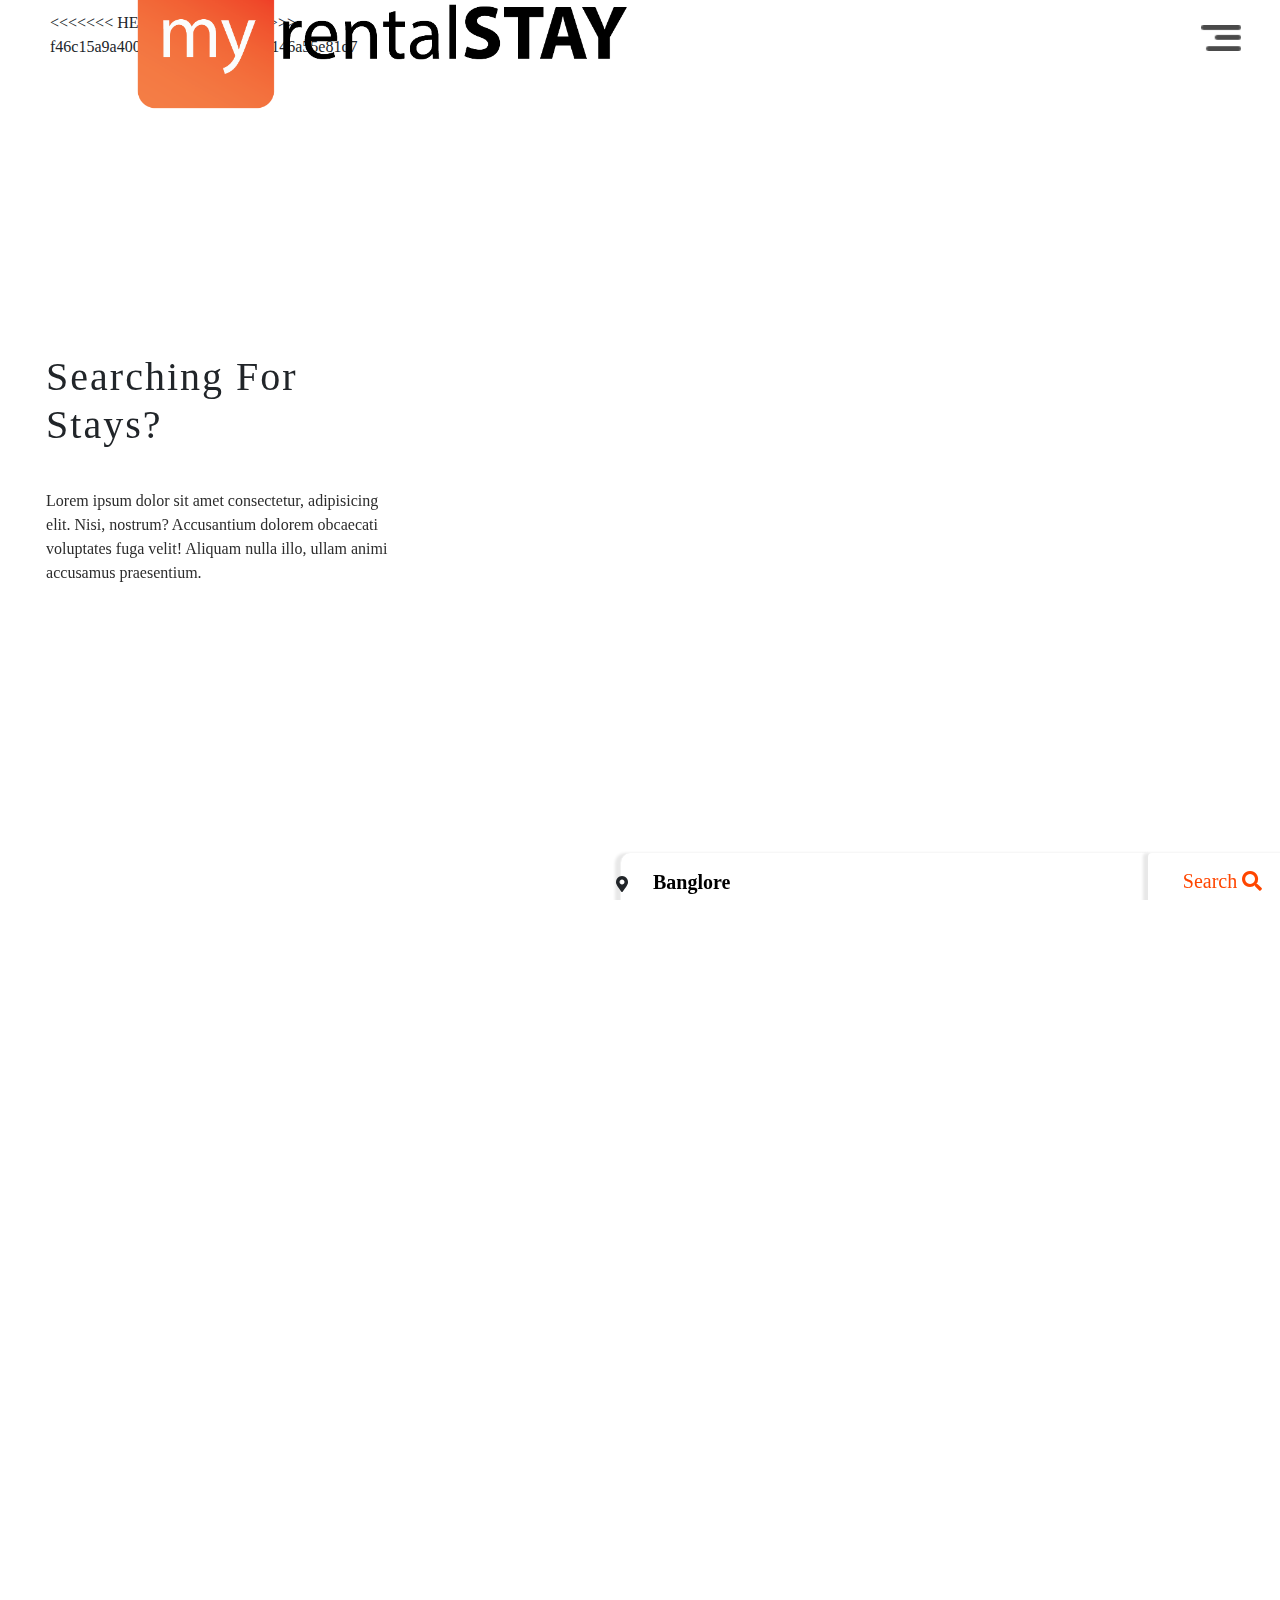
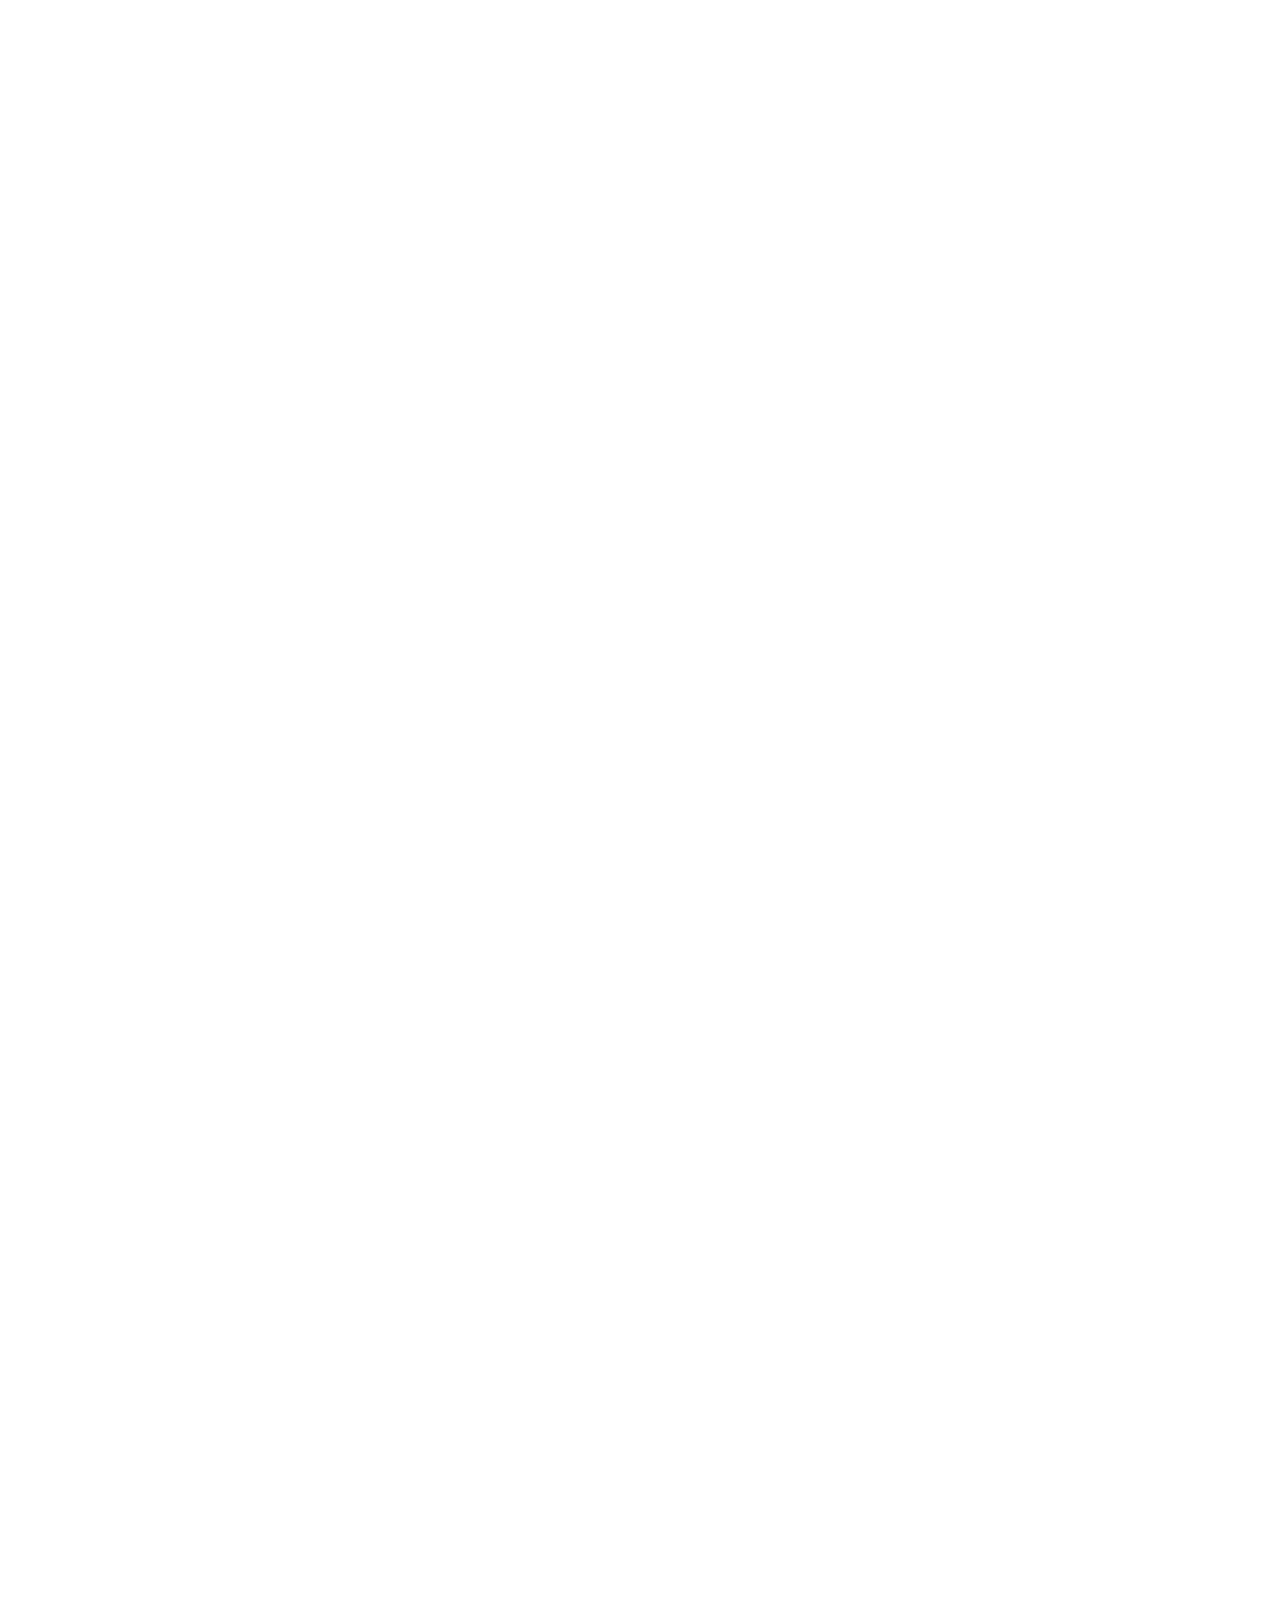
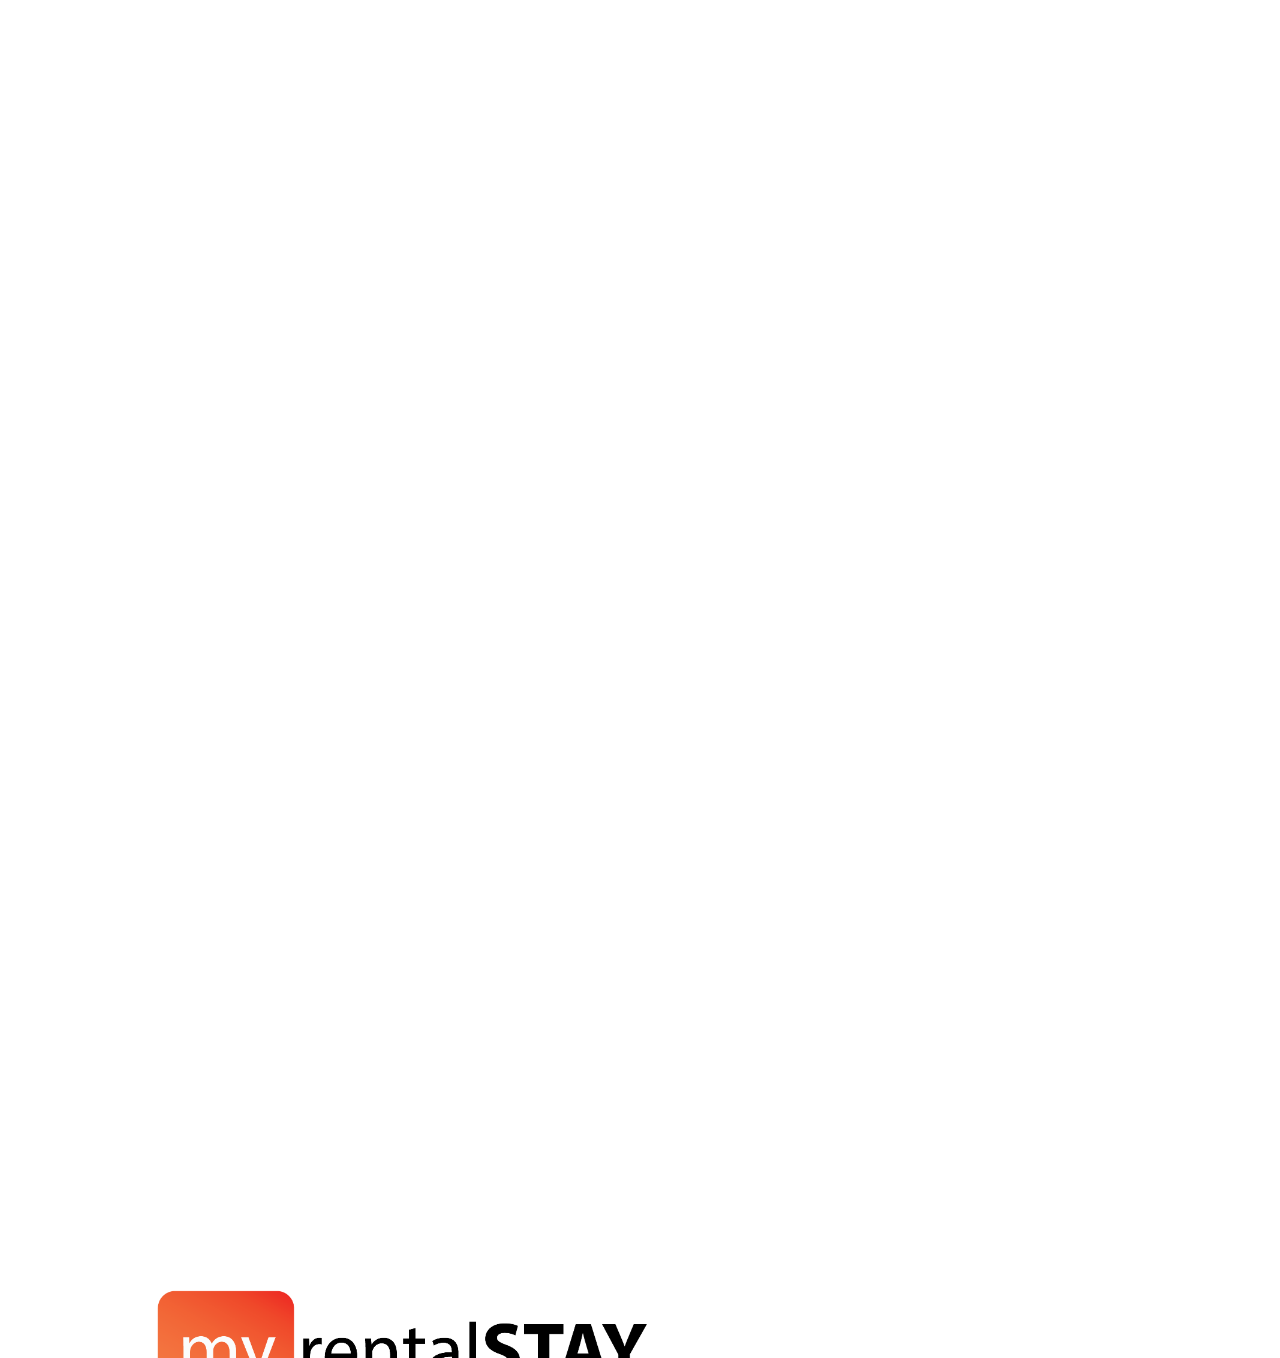
==== commit 4c9b1fad: "Merge branch 'master' of https://github.com/hostaying/myrentalstay.github.io" ====
--- a/index.html
+++ b/index.html
@@ -16,7 +16,11 @@
         <div id="topnav">
             <div id="topnavleftsection">
                 <div id="logo"></div>
-    
+<<<<<<< HEAD
+    
+=======
+                 <!--<p style="margin-top:15px; margin-left: 10px;"> <i class="fa fa-phone" style="transform: rotate(90deg);"></i> Call Us : 7054188969</p>-->
+>>>>>>> f46c15a9a40048d46409cc9af9685146a55e81d7
             </div>
             <div id="topnavrightsection">
             </div>
--- a/css/style.css
+++ b/css/style.css
@@ -42,7 +42,7 @@
 #logo{
     background-image: url(../img/logo.png);
     height: 150px;
-    width: 120px;
+    width: 50%;
     background-size: cover;
     background-position: center;
     position: fixed;
@@ -79,7 +79,7 @@
 }
 
 #mainpageleftsection{
-    width: 50%;
+    width: 40%;
     height: 100%;
     position: relative;
     /* background-color: red; */
@@ -108,7 +108,7 @@
 
 #mainpagerightsection{
     position: relative;
-    width: 50%;
+    width: 60%;
     height: 100%;
     /* background-color: blue; */
 }
@@ -615,21 +615,17 @@
   margin-left:0;
    margin-top: -47px;
 }
-.bhk_form input,select{
-    border-top-left-radius:10px;
-     color: #ff4600;
-    font-size: 20px;
-    height: 60px;
-    width: 343px;
-     border-bottom: 1px solid #f1f1f1;
-    border-left: 1px solid #f1f1f1;
-  box-shadow: -5px 0px 3px 0px rgba(232, 232, 232, 1)
-
-}
 .bhk_form input{
-    border-right: none;
-    border-top: none;
-    border-top-right-radius:10px; 
+   color: black;
+    margin: 39px;
+    border: 1px solid #ff4600;
+        margin-left: -1px;
+        width: 100%;
+}
+.bhk_form span {
+    position: absolute;
+    right: 361px;
+    top: 60px;
 }
 .bhk_form input,select::placeholder{
    
@@ -641,31 +637,33 @@
 }
 .bhk_form .btn{
            margin-left: 94px;
-    color: #ff4600;
-    font-size: 20px;
-        height: 60px;
-    background: white;
-    border-bottom: 1px solid #f1f1f1;
-      font-weight: normal;
-      box-shadow: -5px 0px 3px 0px rgba(232, 232, 232, 1)
-
-}
-
-/* For demo purposes only */
-
-i { display:block; position:relative; }
-h2 { margin-top:30px; }
+    color: white;
+    background:#ff4600;
+
+}
  }
-
+}
+@media only screen and (min-width: 768px)  {
+    
+    .bhk_form input {
+/*    margin-left: -43px;*/
+}
+}
 @media only screen and (max-width:1024px){
-      #header .call{
-display: none;
-}
+
  .bhk_form span{
     position:absolute;
-    right: 308px;
+    right: 197px;
     top: 23px;
 }   
+    .bhk_form{
+        
+            margin-left: -328px;
+    margin-top: -37px;
+    }
+    .bhk_form input {
+    margin-left: -43px;
+}
 }
 
 @media screen and (min-device-width: 320px){ 
